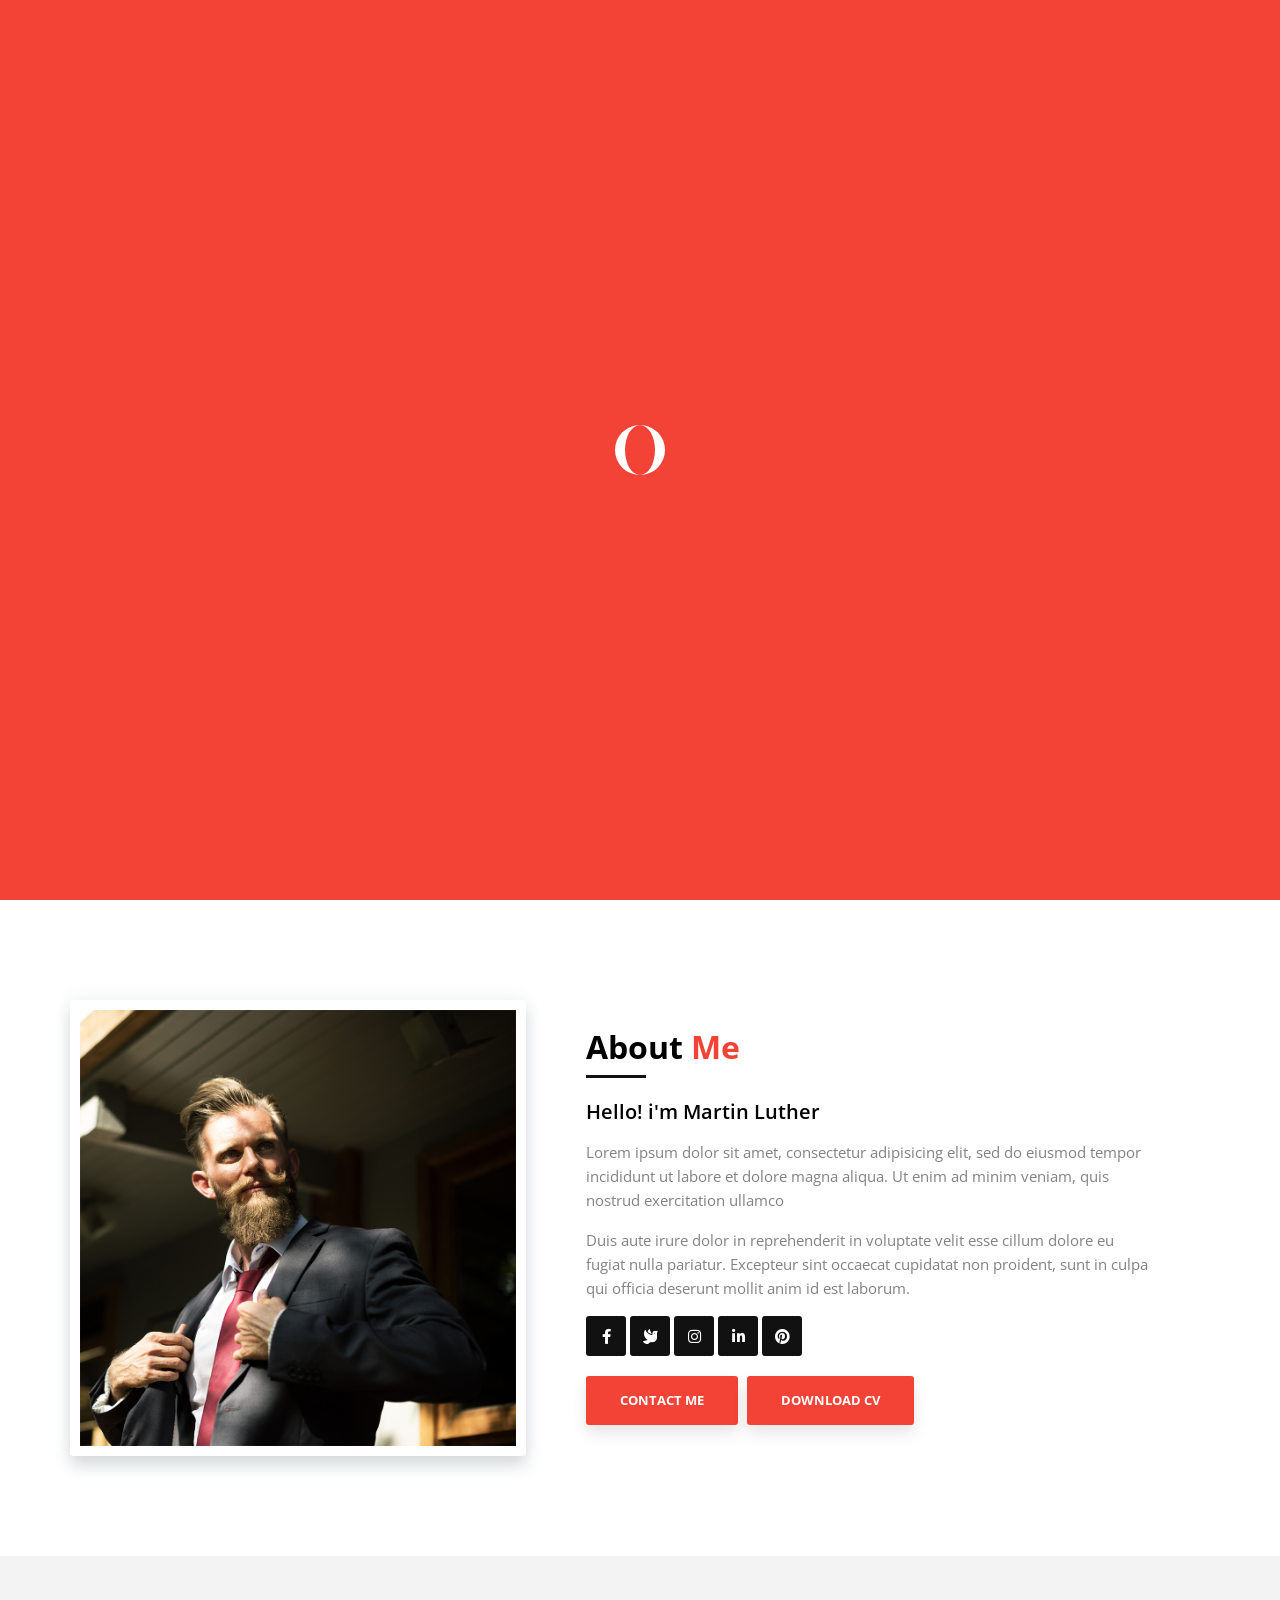
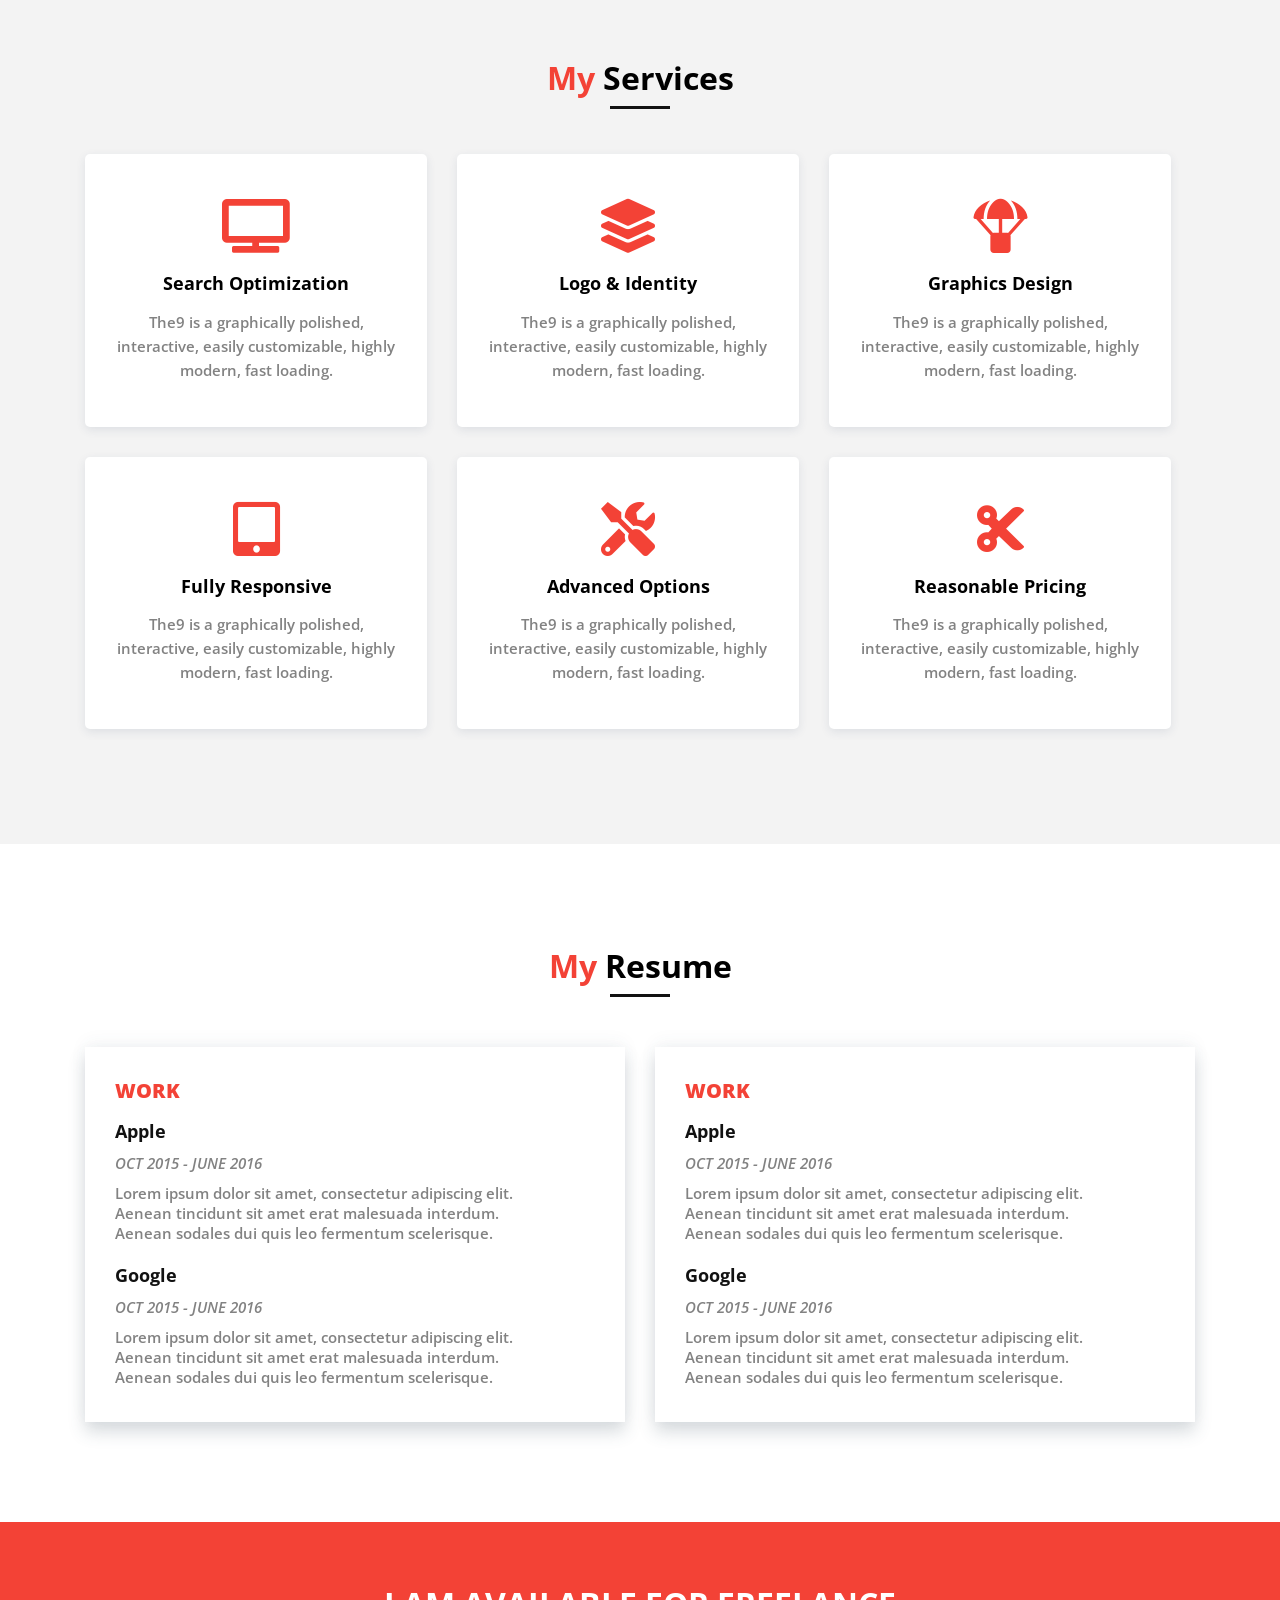
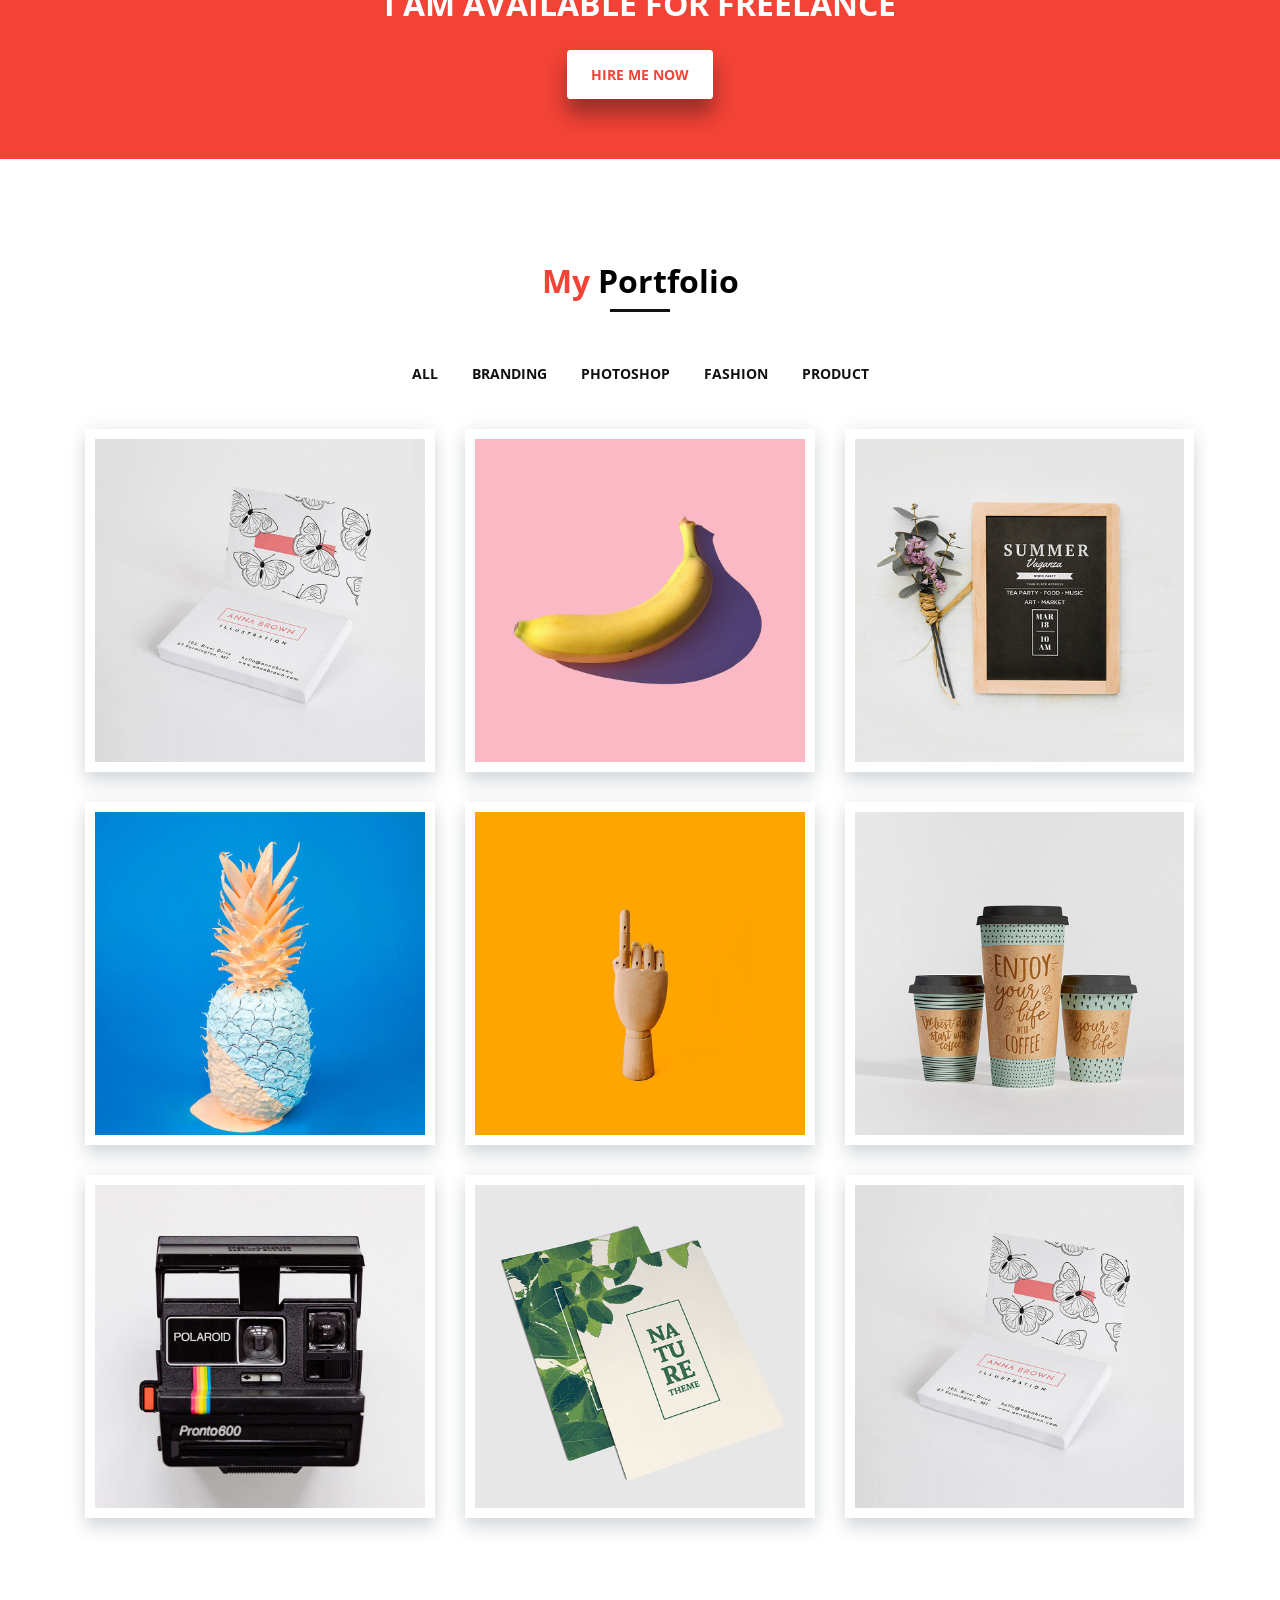
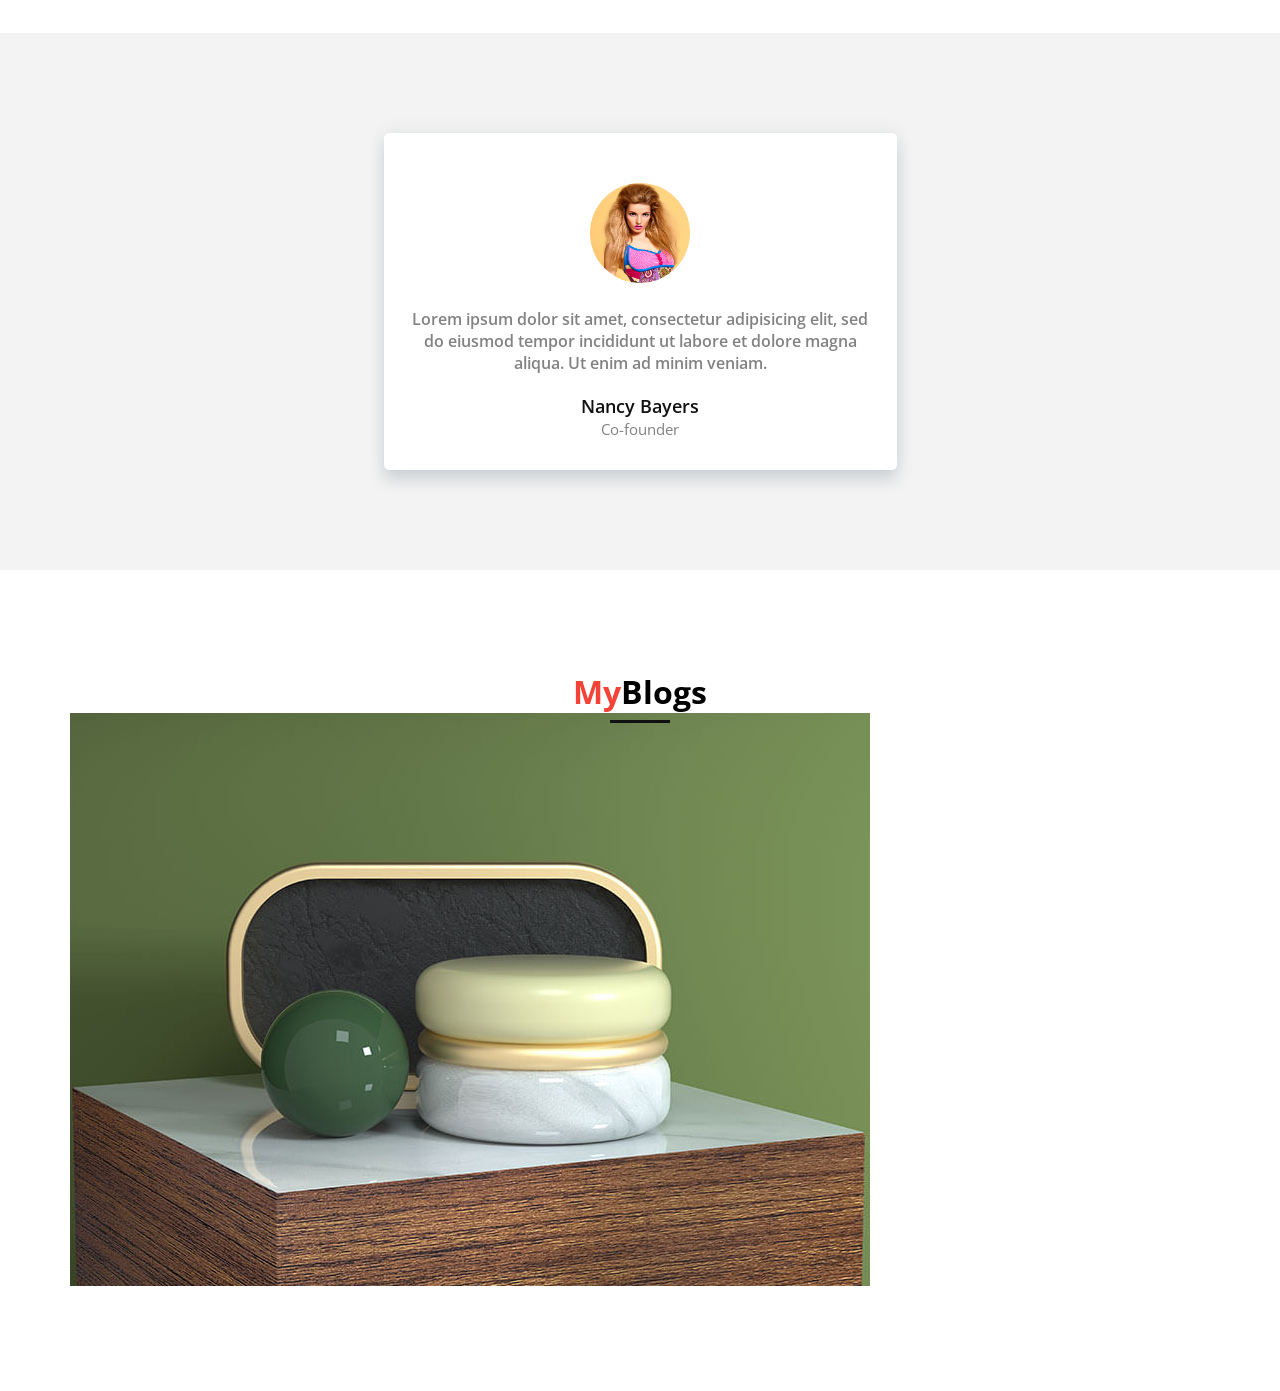
==== index.html @ 6b58e10e "martin portfolio modifie" ====
<!DOCTYPE html>
<html lang="en">
<head>
    <meta charset="UTF-8">
    <meta http-equiv="X-UA-Compatible" content="IE=edge">
    <meta name="viewport" content="width=device-width, initial-scale=1.0">
    <title>Martin portfolio</title>
    <link rel="preconnect" href="https://fonts.gstatic.com">
    <link href="https://fonts.googleapis.com/css2?family=Open+Sans:wght@300;400;600;700;800&display=swap" rel="stylesheet">
    <link rel="stylesheet" href="font/flaticon.css">
    <link rel="stylesheet" href="css/all.min.css">
    <link rel="stylesheet" href="css/style.css">
</head>
<body>

    <div id="preloader_container">
        <div id="preloader"></div>
    </div>
    
    <!-- Navigation Bar Start -->
    <nav id="navbar">
        <div class="container">
            <div class="row">
                <div class="logo">
                    <a href="index.html">Martin</a>
                    </div>
                <div class="menu">
                    <ul>
                        <li><a href="#banner">Home</a></li>
                        <li><a href="#about">About</a></li>
                        <li><a href="#service">Services</a></li>
                        <li><a href="#portfolio">Portfolio</a></li>
                        <li><a href="#blog">Blog</a></li>
                        <li><a href="#contact">Contact</a></li>
                    </ul>
                </div>
            </div>
        </div>
    </nav>
    <!-- Navigation Bar End -->
  
    <!-- Banner Part Start -->
    <section id="banner">
        <div class="continer">
            <div class="banner_content">
                <h2>Hello! i'm</h2>
                <h1>Martin Luther</h1>
                <p>
                WEB DESIGN | DIGITAL MARKETING | UX DESIGN | WEB DEVELOPMENT |
                MOBILE APPS
                </p>
                <a href="#">Let's talk New</a>
            </div>
        </div>
    </section>
    <!-- Banner Part End -->

    <!-- About Part Start -->
    <section id="about">
        <div class="container">
            <div class="row">
                <div class="about_image">
                    <img src="images/avtar-01.jpg" alt="" />
                </div>
                <div class="about_content">
                    <h3>About <span>Me</span></h3>
                    <h5>Hello! i'm Martin Luther</h5>
                    <p>
                    Lorem ipsum dolor sit amet, consectetur adipisicing elit, sed do
                    eiusmod tempor incididunt ut labore et dolore magna aliqua. Ut
                    enim ad minim veniam, quis nostrud exercitation ullamco
                    </p>
                    <p>
                    Duis aute irure dolor in reprehenderit in voluptate velit esse
                    cillum dolore eu fugiat nulla pariatur. Excepteur sint occaecat
                    cupidatat non proident, sunt in culpa qui officia deserunt mollit
                    anim id est laborum.
                    </p>
                    <div class="about_content_icon">
                        <a href="#"><i class="fab fa-facebook-f"></i></a>
                        <a href="#"><i class="fas fa-dove"></i></a>
                        <a href="#"><i class="fab fa-instagram"></i></a>
                        <a href="#"><i class="fab fa-linkedin-in"></i></a>
                        <a href="#"><i class="fab fa-pinterest"></i></a>
                    </div>
                    <div class="about_btn">
                        <a href="#">Contact Me</a>
                        <a href="#">Download Cv</a>
                    </div>
                </div>
            </div>
        </div>
    </section>
    <!-- About Part End -->
  
    <!-- Services Part Start -->
    <section id="service">
        <div class="container">
            <div class="service_title">
                <h2><span>My</span> Services</h2>
            </div>
            <div class="service_content">
                <div class="row">
                    <div class="service_item">
                        <i class="fas fa-tv"></i>
                        <h6>Search Optimization</h6>
                        <p>
                        The9 is a graphically polished, interactive, easily
                        customizable, highly modern, fast loading.
                        </p>
                    </div>
                    <div class="service_item">
                        <i class="fas fa-layer-group"></i>
                        <h6>Logo & Identity</h6>
                        <p>
                        The9 is a graphically polished, interactive, easily
                        customizable, highly modern, fast loading.
                        </p>
                    </div>
                    <div class="service_item">
                        <i class="fas fa-parachute-box"></i>
                        <h6>Graphics Design</h6>
                        <p>
                        The9 is a graphically polished, interactive, easily
                        customizable, highly modern, fast loading.
                        </p>
                    </div>
                    <div class="service_item">
                        <i class="fas fa-tablet-alt"></i>
                        <h6>Fully Responsive</h6>
                        <p>
                        The9 is a graphically polished, interactive, easily
                        customizable, highly modern, fast loading.
                        </p>
                    </div>
                    <div class="service_item">
                        <i class="fas fa-tools"></i>
                        <h6>Advanced Options</h6>
                        <p>
                        The9 is a graphically polished, interactive, easily
                        customizable, highly modern, fast loading.
                        </p>
                    </div>
                    <div class="service_item">
                        <i class="fas fa-cut"></i>
                        <h6>Reasonable Pricing</h6>
                        <p>
                        The9 is a graphically polished, interactive, easily
                        customizable, highly modern, fast loading.
                        </p>
                    </div>
                </div>
            </div>
        </div>
    </section>
    <!-- Services Part End -->
  
    <!-- Resume Part Start -->
    <section id="resume">
        <div class="container">
            <div class="resume_title">
                <h2><span>My</span> Resume</h2>
            </div>
            <div class="resume_content">
                <div class="row">
                    <div class="resume_item">
                        <h5>Work</h5>
                        <h6>Apple</h6>
                        <p><i>Oct 2015 - June 2016</i></p>
                        <p>
                        Lorem ipsum dolor sit amet, consectetur adipiscing elit. Aenean
                        tincidunt sit amet erat malesuada interdum. Aenean sodales dui
                        quis leo fermentum scelerisque.
                        </p>
                        <h6>Google</h6>
                        <p><i>Oct 2015 - June 2016</i></p>
                        <p>
                        Lorem ipsum dolor sit amet, consectetur adipiscing elit. Aenean
                        tincidunt sit amet erat malesuada interdum. Aenean sodales dui
                        quis leo fermentum scelerisque.
                        </p>
                    </div>
                    <div class="resume_item">
                        <h5>Work</h5>
                        <h6>Apple</h6>
                        <p><i>Oct 2015 - June 2016</i></p>
                        <p>
                        Lorem ipsum dolor sit amet, consectetur adipiscing elit. Aenean
                        tincidunt sit amet erat malesuada interdum. Aenean sodales dui
                        quis leo fermentum scelerisque.
                        </p>
                        <h6>Google</h6>
                        <p><i>Oct 2015 - June 2016</i></p>
                        <p>
                        Lorem ipsum dolor sit amet, consectetur adipiscing elit. Aenean
                        tincidunt sit amet erat malesuada interdum. Aenean sodales dui
                        quis leo fermentum scelerisque.
                        </p>
                    </div>
                </div>
            </div>
        </div>
    </section>
    <!-- Resume Part End -->
  
    <!-- Hiring Part Start -->
    <section id="hire">
        <div class="container">
          <h3>I am Available for freelance</h3>
          <a href="#">Hire Me Now</a>
        </div>
    </section>
    <!-- Hiring Part End -->
  
    <!-- Portfolio Part Start -->
    <section id="portfolio">
        <div class="container">
            <div class="portfolio_title">
                <h2><span>My</span> Portfolio</h2>
            </div>
            <div class="portfolio_content">
                <div class="portfolio_menu">
                    <ul>
                        <li>All</li>
                        <li>Branding</li>
                        <li>Photoshop</li>
                        <li>Fashion</li>
                        <li>Product</li>
                    </ul>
                </div>
                <div class="portfolio_item">
                    <div class="row">
                        <div class="portfolio_element">
                            <div class="portfolio_img">
                                <img src="images/portfolio-1.jpg" alt="image" />
                            </div>
                            <div class="portfolio_info">
                                <a href="#">
                                <i></i>
                                </a>
                                <h5>
                                    <a href="#">Our Photogragphy</a>
                                </h5>
                            </div>
                        </div>
                        <div class="portfolio_element">
                            <div class="portfolio_img">
                                <img src="images/portfolio-2.jpg" alt="image" />
                            </div>
                            <div class="portfolio_info">
                                <a href="#">
                                <i></i>
                                </a>
                                <h5>
                                    <a href="#">Our Photogragphy</a>
                                </h5>
                            </div>
                        </div>
                        <div class="portfolio_element">
                            <div class="portfolio_img">
                                <img src="images/portfolio-3.jpg" alt="image" />
                            </div>
                            <div class="portfolio_info">
                                <a href="#">
                                <i></i>
                                </a>
                                <h5>
                                    <a href="#">Our Photogragphy</a>
                                </h5>
                            </div>
                        </div>
                        <div class="portfolio_element">
                            <div class="portfolio_img">
                                <img src="images/portfolio-4.jpg" alt="image" />
                            </div>
                            <div class="portfolio_info">
                                <a href="#">
                                <i></i>
                                </a>
                                <h5>
                                    <a href="#">Our Photogragphy</a>
                                </h5>
                            </div>
                        </div>
                        <div class="portfolio_element">
                            <div class="portfolio_img">
                                <img src="images/portfolio-5.jpg" alt="image" />
                            </div>
                            <div class="portfolio_info">
                                <a href="#">
                                <i></i>
                                </a>
                                <h5>
                                    <a href="#">Our Photogragphy</a>
                                </h5>
                            </div>
                        </div>
                        <div class="portfolio_element">
                            <div class="portfolio_img">
                                <img src="images/portfolio-6.jpg" alt="image" />
                            </div>
                            <div class="portfolio_info">
                                <a href="#">
                                <i></i>
                                </a>
                                <h5>
                                    <a href="#">Our Photogragphy</a>
                                </h5>
                            </div>
                        </div>
                        <div class="portfolio_element">
                            <div class="portfolio_img">
                                <img src="images/portfolio-7.jpg" alt="image" />
                            </div>
                            <div class="portfolio_info">
                                <a href="#">
                                <i></i>
                                </a>
                                <h5>
                                    <a href="#">Our Photogragphy</a>
                                </h5>
                            </div>
                        </div>
                        <div class="portfolio_element">
                            <div class="portfolio_img">
                                <img src="images/portfolio-8.jpg" alt="image" />
                            </div>
                            <div class="portfolio_info">
                                <a href="#">
                                <i></i>
                                </a>
                                <h5>
                                    <a href="#">Our Photogragphy</a>
                                </h5>
                            </div>
                        </div>
                        <div class="portfolio_element">
                            <div class="portfolio_img">
                                <img src="images/portfolio-1.jpg" alt="image" />
                            </div>
                            <div class="portfolio_info">
                                <a href="#">
                                <i></i>
                                </a>
                                <h5>
                                    <a href="#">Our Photogragphy</a>
                                </h5>
                            </div>
                        </div>
                    </div>
                </div>
            </div>
        </div>
    </section>
    <!-- Portfolio Part End -->
  
    <!--Co-founder Part Start -->
    <section id="co-founder">
        <div class="container">
            <div class="co-founder_content">
                <img src="images/team-1.jpg" alt="image">
                <p>Lorem ipsum dolor sit amet, consectetur adipisicing elit, sed do eiusmod tempor incididunt ut labore et dolore magna aliqua. Ut enim ad minim veniam.</p>
                <h5>Nancy Bayers</h5>
                <label>Co-founder</label>
            </div>
        </div>
    </section>
  
    <button id="backToTop"><i class="flaticon-arrow-up"></i></button>
    <!--Co-founder Part End -->

    <!--Blogs section Start-->
    <section id="blogs">
        <div class="container">
            <div class="blogs_ttl">
                <h2><span>My</span>Blogs</h2>
            </div>
            <div class="blogs_item">
                <div class="row">
                    <div class="blogs_elements">
                        <div class="blogs_img">
                            <a href="#"><img src="images/blog-1.jpg" alt=""></a>
                        </div>
                        <div class="blogs_info">
                            
                        </div>
                    </div>
                </div>
            </div>
        </div>
    </section>
    <!--Blogs section end-->
    <noscript>You need to enable JavaScript to run this site.</noscript>
    <script src="js/jquery-1.12.4.min.js"></script>
      <script src="js/app.js"></script>
</body>
</html>
---- css/style.css ----
*{
    margin: 0;
    padding: 0;
    outline: 0;
    box-sizing: border-box;
}
body{
    font-family: 'Open Sans', sans-serif;
}
.container{
    width: 1140px;
    margin: 0 auto;
}
.row{
    display: flex;
    flex-wrap: wrap;
}
a{
    text-decoration: none;
}
ul{
    list-style: none;
}

h2 {
    font-weight: 700;
    font-size: 32px;
    margin: 0;
    position: relative;
    display: inline-block;
    vertical-align: top;
}
  
h2::after {
    width: 60px;
    height: 3px;
    background: #111111;
    content: "";
    position: absolute;
    margin: auto;
    bottom: -10px;
    right: 0;
    left: 0;
}
  
h2 span {
    color: #f34236;
}
#preloader_container {
  position: fixed;
  top: 0;
  left: 0;
  width:100%;
  height:100vh;
  background:#f34236;
  z-index: 99999999999999999999;
  display:flex;
  align-items: center;
  justify-content: center;
}
#preloader{
  width:50px;
  height:50px;
  border:10px solid #fff;
  border-top: transparent;
  border-bottom: transparent;
  border-radius: 50%;
  -webkit-border-radius: 50%;
  -moz-border-radius: 50%;
  -ms-border-radius: 50%;
  -o-border-radius: 50%;
  animation:preloader .9s linear infinite;
  -webkit-animation:preloader .9s linear infinite;
}

@keyframes preloader{
from{
    transform: rotate(0deg);
    -webkit-transform: rotate(0deg);
    -moz-transform: rotate(0deg);
    -ms-transform: rotate(0deg);
    -o-transform: rotate(0deg);
}
to{
    transform: rotate(360deg);
    -webkit-transform: rotate(360deg);
    -moz-transform: rotate(360deg);
    -ms-transform: rotate(360deg);
    -o-transform: rotate(360deg);
}
}

/* Navigation bar Start */
#navbar {
    position: fixed;
    top: 0;
    left: 0;
    width: 100%;
    z-index: 9999999;
    border-bottom: 1px solid rgba(98, 98, 98, 0.6);
    transition: linear 0.7s;
    -webkit-transition: linear 0.7s;
    -moz-transition: linear 0.7s;
    -ms-transition: linear 0.7s;
    -o-transition: linear 0.7s;
}
.stickyNav{
    background:white;
    box-shadow: rgb(58 78 95 / 20%) 0 10px 16px, rgb(58 78 95 / 5%) 0 -5px 16px;
    animation: stickyNav .7s;
    -webkit-animation: stickyNav .7s;
}
  
@keyframes stickyNav {
    from{
      top: -30px;
    }
    to{
      top: 0;
    }
}
#navbar .logo {
    width: 20%;
    align-self: center;
}
  
#navbar .logo a {
    display: block;
    font-size: 22px;
    font-weight: 700;
    text-transform: uppercase;
    color: #fff;
}
#navbar.stickyNav .logo a{
    color:#f34236;
}
  
#navbar .menu {
    width: 80%;
}
  
#navbar .menu ul {
    text-align: right;
}
  
#navbar .menu ul li {
    display: inline-block;
}

#navbar .menu ul li a {
    display: inline-block;
    padding: 25px 15px;
    font-size: 15px;
    font-weight: 700;
    color: #fff;
}
#navbar.stickyNav .menu ul li a{
    color:black;
}
/* Navigation bar End */
  
/* Banner Part Part */
#banner {
    background: url(../images/home.jpg);
    background-position: center;
    background-size: cover;
    height: 100vh;
    position: relative;
}
  
#banner .banner_content {
    position: absolute;
    top: 50%;
    left: 50%;
    transform: translate(-50%, -50%);
    text-align: center;
}
  
#banner .banner_content h2 {
    color: #fff;
    font-size: 55px;
    font-weight: 300;
}
  
#banner .banner_content h1 {
    color: #fff;
    font-size: 90px;
    letter-spacing: 2px;
}
  
#banner .banner_content p {
    color: #fff;
    font-size: 15px;
    font-weight: 300;
    letter-spacing: 1px;
    width: 710px;
    padding: 20px 0 50px;
}
  
#banner .banner_content a {
    color: #fff;
    background: #f34236;
    border-color: #f34236;
    border-radius: 3px;
    box-shadow: 0px 8px 15px rgb(0, 0, 0, 0.1);
    font-size: 13px;
    font-weight: 700;
    padding: 16px 34px;
    line-height: 25px;
    text-transform: uppercase;
    transition: all linear .3s;
    -webkit-transition: all linear .3s;
    -moz-transition: all linear .3s;
    -ms-transition: all linear .3s;
    -o-transition: all linear .3s;
}
#banner .banner_content a:hover{
    background: #111111;
    border-color: #111111;
    box-shadow: 0px 15px 20px rgb(243 66 54 / 40%);
}
/* Banner Part End */

/* About Part Start */
#about {
    padding: 100px 0;
}
  
#about .about_image {
    width: 40%;
}
  
#about .about_image img {
    display: block;
    width: 100%;
    border: 10px solid #fff;
    border-radius: 0.25rem;
    box-shadow: 0 10px 16px rgb(58, 78, 95, 0.2),0 -5px 16px rgb(58, 78, 95, 0.05);
}
  
#about .about_content {
    width: 60%;
    padding: 25px 0 0 60px;
}
  
#about .about_content h3 {
    font-weight: 700;
    font-size: 32px;
    margin: 0;
    position: relative;
    display: inline-block;
}
  
#about .about_content h3::after {
    width: 60px;
    height: 3px;
    background: #111111;
    content: "";
    position: absolute;
    left: 0;
    margin: auto;
    bottom: -10px;
}
  
#about .about_content h3 span {
    color: #f34236;
}
  
#about .about_content h5 {
    font-size: 20px;
    font-weight: 600;
    padding: 30px 0 15px;
}
  
#about .about_content p {
    font-size: 15px;
    color: #828282;
    font-weight: 400;
    line-height: 1.6;
    padding: 0 60px 16px 0;
}
  
#about .about_content .about_content_icon i {
    background: #111;
    color: #fff;
    border-radius: 3px;
    width: 40px;
    height: 40px;
    padding-top: 13px;
    font-size: 15px;
    text-align: center;
}
  
#about .about_content .about_btn a {
    display: inline-block;
    color: #fff;
    background: #f34236;
    border-color: #f34236;
    border-radius: 3px;
    box-shadow: 0px 8px 15px rgb(0, 0, 0, 0.1);
    font-size: 13px;
    font-weight: 700;
    padding: 12px 34px;
    line-height: 25px;
    text-transform: uppercase;
    margin: 20px 5px 0 0;
    transition: all linear 0.5s;
}
  
#about .about_content .about_btn a:hover {
    background: #111;
    box-shadow: 0px 12px 15px rgba(243, 66, 54, 0.5);
}
  /* About Part End */

/* Service Part Start */
#service {
    background: #f3f3f3;
    padding: 100px 0;
}
#service .service_title {
    text-align: center;
}
#service .service_content {
    padding: 40px 0 0px;
}
#service .service_content .service_item {
    width: 30%;
    background: #fff;
    border-radius: 5px;
    border: 5px solid transparent;
    padding: 40px 0 40px;
    text-align: center;
    box-shadow: 0px 3px 10px 0px rgb(38, 59, 94, 0.1);
    margin: 15px 15px 15px;
    transition: all linear 0.3s;
}
#service .service_content .service_item:hover {
    border: 5px solid #f34236;
    box-shadow: 0px 10px 10px 0px rgb(38, 59, 94, 0.1);
    margin: 5px 15px 25px;
}
#service .service_content .service_item i {
    font-size: 54px;
    color: #f34236;
}
#service .service_content .service_item h6 {
    font-size: 18px;
    font-weight: 700;
    line-height: 1.2;
    padding: 20px 0 15px;
} 
#service .service_content .service_item p {
    font-size: 15px;
    color: #828282;
    font-weight: 600;
    line-height: 1.6;
    padding: 0 25px 0;
}
/* Service Part End */

/* Resume Part Start */
#resume {
    padding: 100px 0;
}
  
#resume .resume_title {
    text-align: center;
}
  
#resume .resume_content {
    padding-top: 60px;
}
  
#resume .resume_content .resume_item {
    width: calc(50% - 30px);
    box-shadow: 0 10px 16px rgba(58, 78, 95, 0.2),0 -5px 16px rgba(58, 78, 95, 0.05);
    padding: 30px 0 30px 30px;
    margin: 0 15px 0;
}
  
#resume .resume_content .resume_item h5 {
    font-size: 20px;
    font-weight: 800;
    color: #f34236;
    text-transform: uppercase;
}
  
#resume .resume_content .resume_item h6 {
    font-size: 18px;
    font-weight: 700;
    color: #111;
    padding: 15px 0 5px;
}
  
#resume .resume_content .resume_item p i {
    text-transform: uppercase;
}

#resume .resume_content .resume_item p {
    font-size: 15px;
    color: #828282;
    font-weight: 600;
    padding: 5px 107px 5px 0;
}
  /* Resume Part End */

/* Hire Part Start */
#hire {
    text-align: center;
    padding: 60px 0 60px;
    background: #f34236;
}
  
#hire h3 {
    font-size: 32px;
    font-weight: 700;
    color: #fff;
    text-transform: uppercase;
}
  
#hire a {
    display: inline-block;
    background: #fff;
    border: 1px solid #fff;
    box-shadow: 0px 15px 20px rgba(17, 17, 17, 0.4);
    transition: all linear 0.5s;
    text-transform: uppercase;
    color: #f34236;
    padding: 14px 23px;
    font-size: 14px;
    font-weight: 700;
    border-radius: 3px;
    cursor: pointer;
    margin-top: 25px;
}
  
#hire a:hover {
    background: #f34236;
    color: #fff;
}
/* Hire Part End */

/* Portfolio Part Start */
#portfolio {
    padding: 100px 0;
}
  
#portfolio .portfolio_title {
    text-align: center;
}
  
#portfolio .portfolio_content .portfolio_menu ul {
    text-align: center;
    padding: 60px 0 30px;
}
  
#portfolio .portfolio_content .portfolio_menu li {
    display: inline-block;
    font-size: 14px;
    font-weight: 700;
    margin: 0 15px;
    color: #111;
    cursor: pointer;
    text-transform: uppercase;
}
  
#portfolio .portfolio_content .portfolio_menu li:hover {
    color: #f34236;
}
  
#portfolio .portfolio_content .portfolio_element {
    width: calc(32% - 15px);
    margin: 15px;
    border: 10px solid #fff;
    box-shadow: 0 10px 16px;
    box-shadow: 0 10px 16px rgba(58, 78, 95, 0.2),0 -5px 16px rgba(58, 78, 95, 0.05);
    position: relative;
}
  
#portfolio .portfolio_content .portfolio_element .portfolio_img {
    position: relative;
    width: 100%;
    z-index: 1;
}
  
#portfolio .portfolio_content .portfolio_element .portfolio_img::before {
    width: 100%;
    position: absolute;
    content: "";
    left: 0;
    top: 0;
    background: rgba(17, 17, 17, 0.4);
    z-index: -1;
}
  
#portfolio .portfolio_content .portfolio_element .portfolio_img img {
    width: 100%;
    display: block;
}
  
#portfolio .portfolio_content .portfolio_element h5 {
    background: #f34236;
    font-size: 16px;
    padding: 18px;
    margin: 0;
    font-weight: 600;
    text-align: center;
    display: block;
    width: 100%;
    position: absolute;
    margin-top: -58px;
    z-index: 1;
    visibility: hidden;
    transition: all linear 0.5s;
}
  
#portfolio .portfolio_content .portfolio_element:hover h5 {
    visibility: visible;
}
  
#portfolio .portfolio_content .portfolio_element h5 a {
    color: #fff;
}
/* Portfolio Part End */

/* Co-founder Part Start */
#co-founder {
    background: #f3f3f3;
    padding: 100px 0;
}
  
#co-founder .co-founder_content {
    text-align: center;
    width: 45%;
    margin: 0 auto;
    background: #fff;
    border-radius: 5px;
    box-shadow: 0 10px 16px rgba(58, 78, 95, 0.2),0 -5px 16px rgba(58, 78, 95, 0.05);
    padding: 50px 25px 30px;
}
  
#co-founder .co-founder_content img {
    width: 100px;
    height: 100px;
    border-radius: 50%;
}
  
#co-founder .co-founder_content p {
    font-size: 16px;
    font-weight: 600;
    color: #828282;
    padding: 20px 0;
}
  
#co-founder .co-founder_content h5 {
    font-size: 18px;
    font-weight: 600;
    color: #111111;
}
  
#co-founder .co-founder_content label{
    font-size: 15px;
    color: #828282;
    padding-top: 10px;
}
#backToTop{
    background:#f34236;
    border: none;
    padding:15px 10px;
    color: #fff;
    position: fixed;
    right: 20px;
    bottom: 20px;
    font-size: 25px;
    border-radius: 10px;
    -webkit-border-radius: 10px;
    -moz-border-radius: 10px;
    -ms-border-radius: 10px;
    -o-border-radius: 10px;
    cursor: pointer;
    display:none;
    transition:linear 1s;
    -webkit-transition:linear 1s;
    -moz-transition:linear 1s;
    -ms-transition:linear 1s;
    -o-transition:linear 1s;
}
/* Co-founder Part End */

/*Blogs section Start*/
#blogs {
    background: #fff;
    padding: 100px 0;
}
#blogs .blogs_ttl{
    text-align: center;
}
/*Blogs section end*/
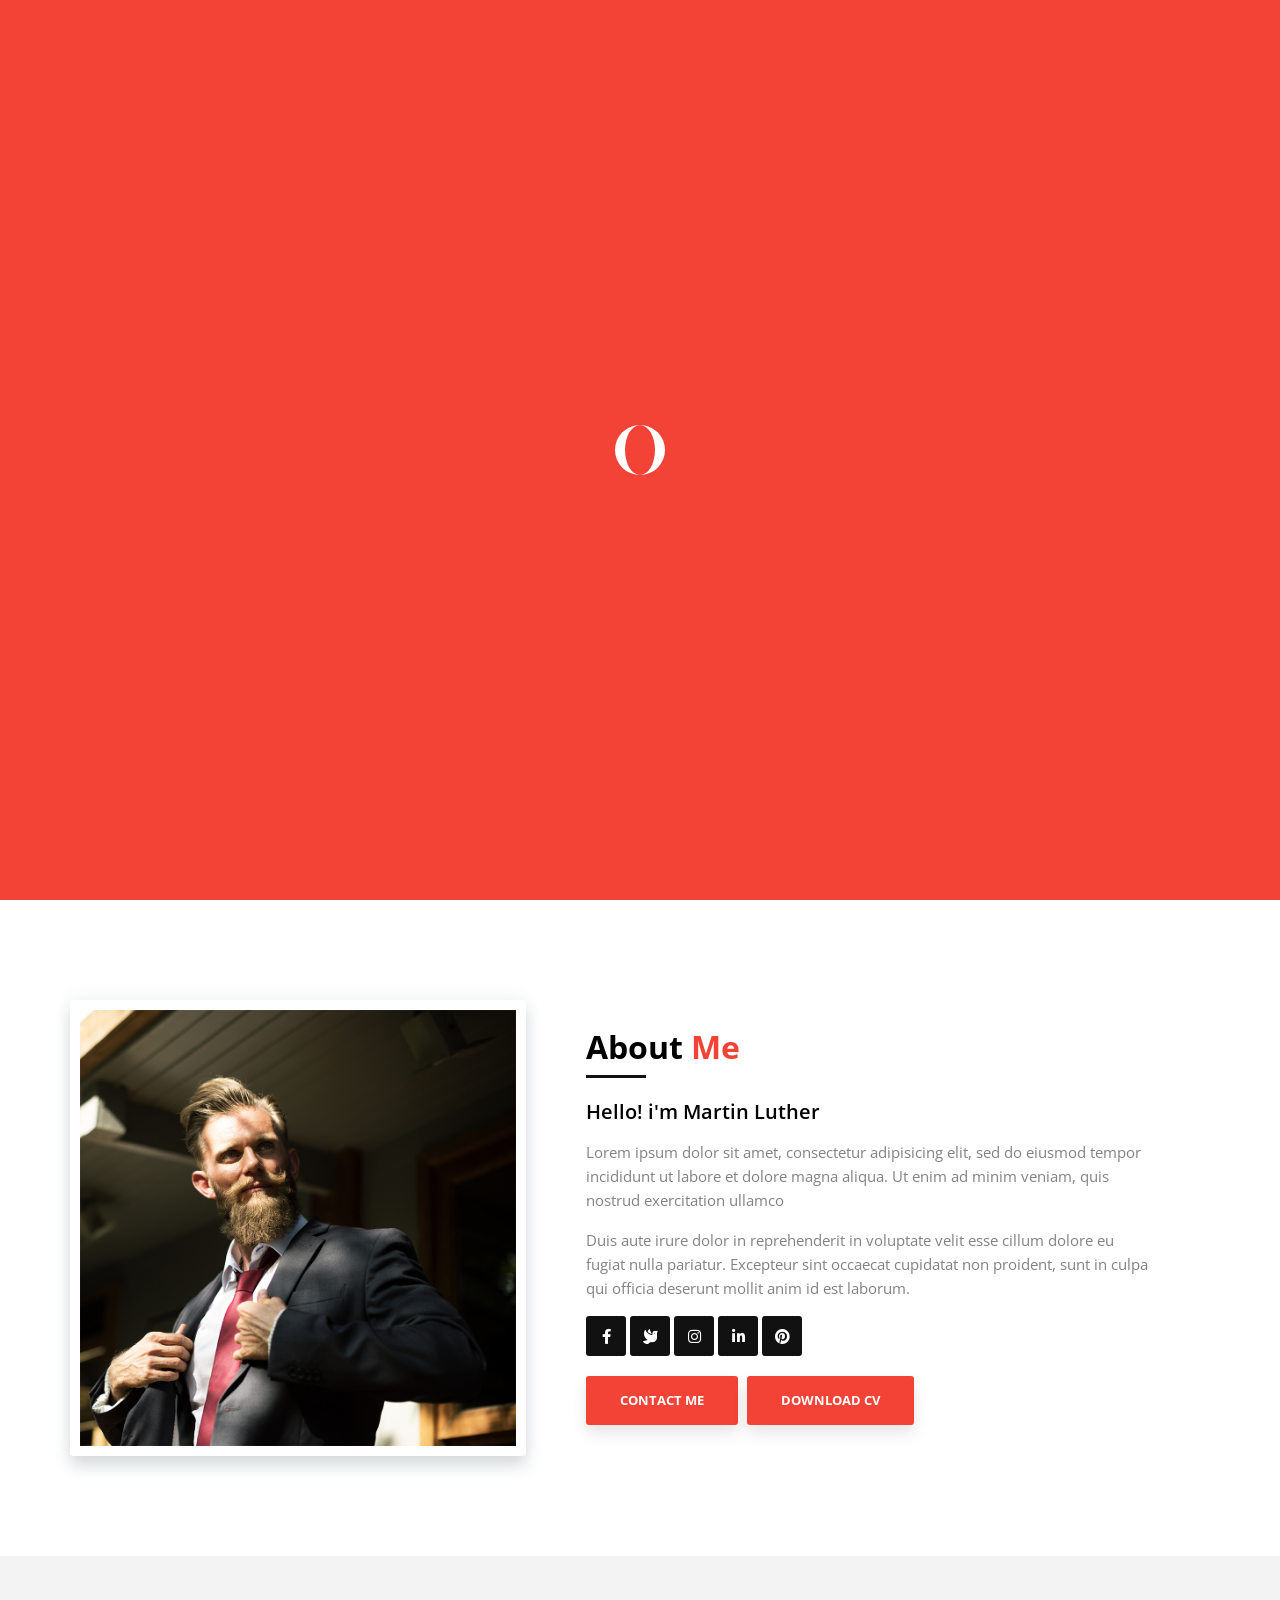
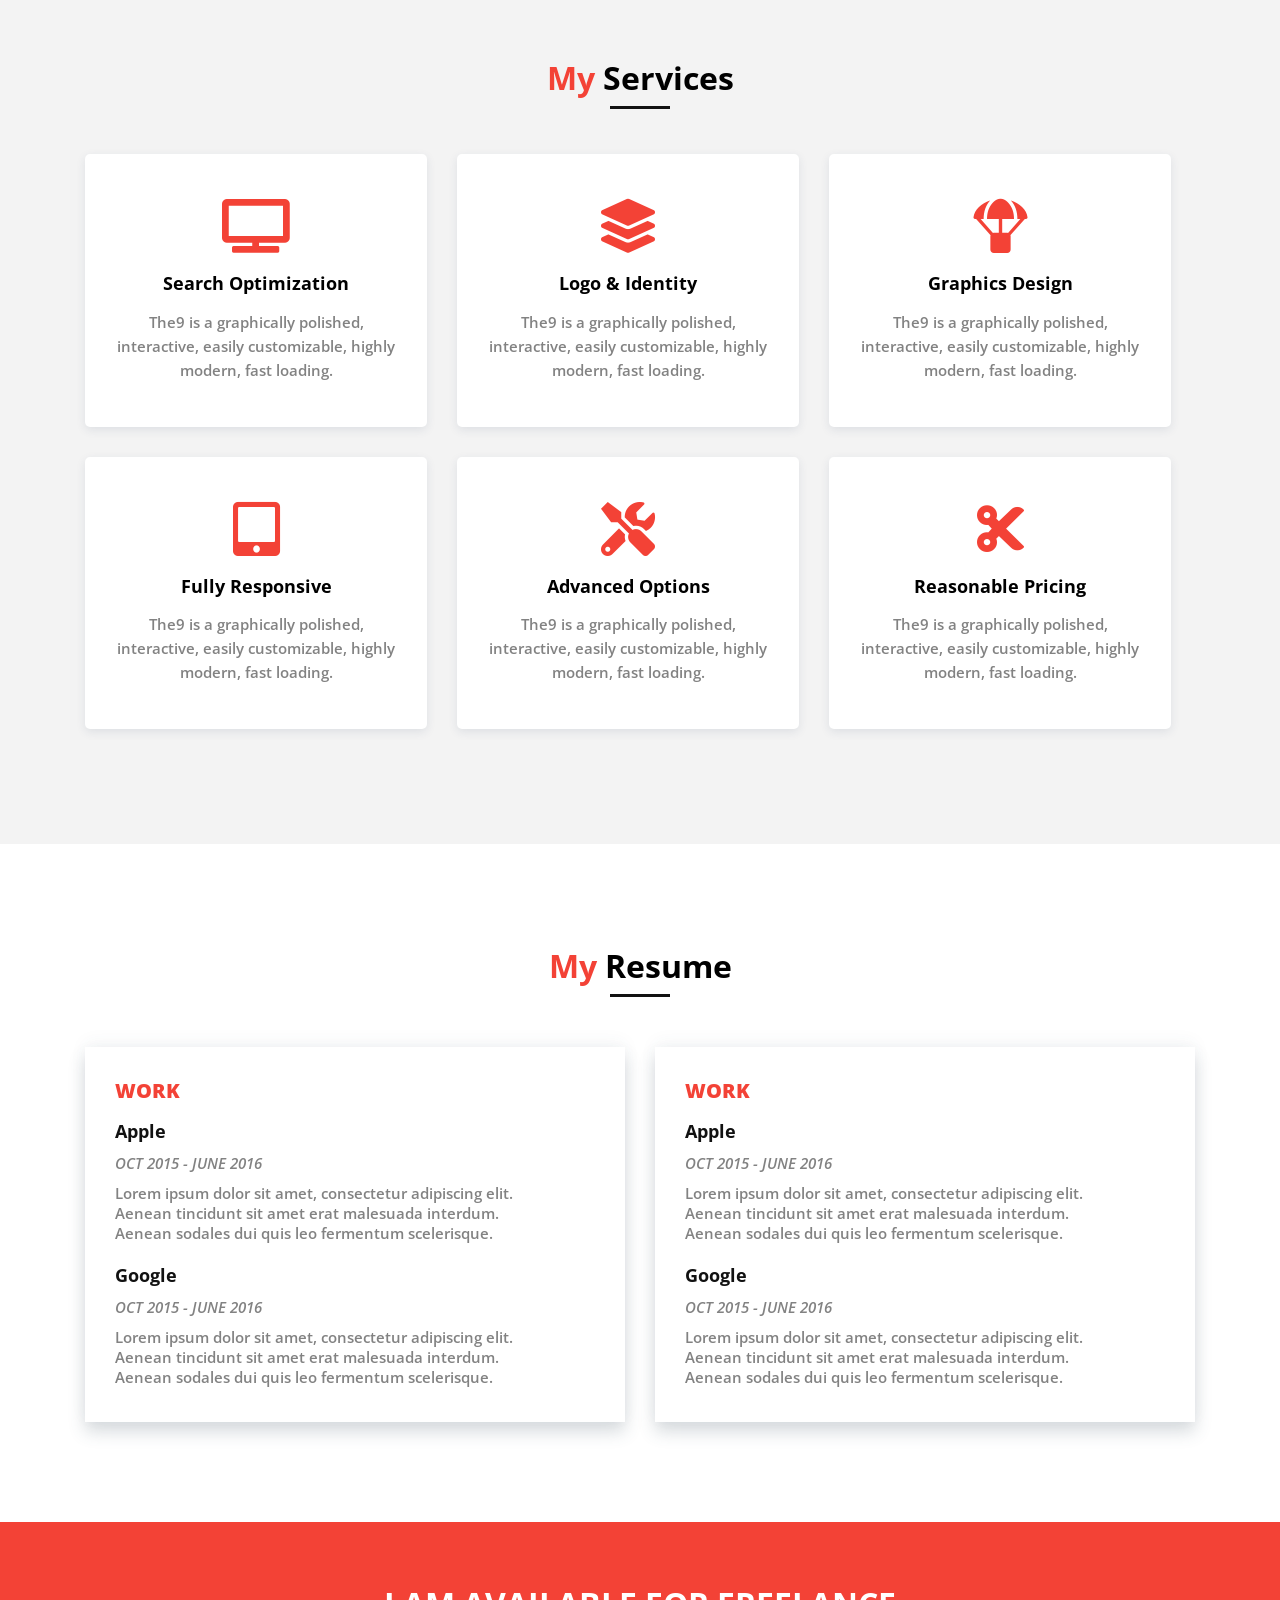
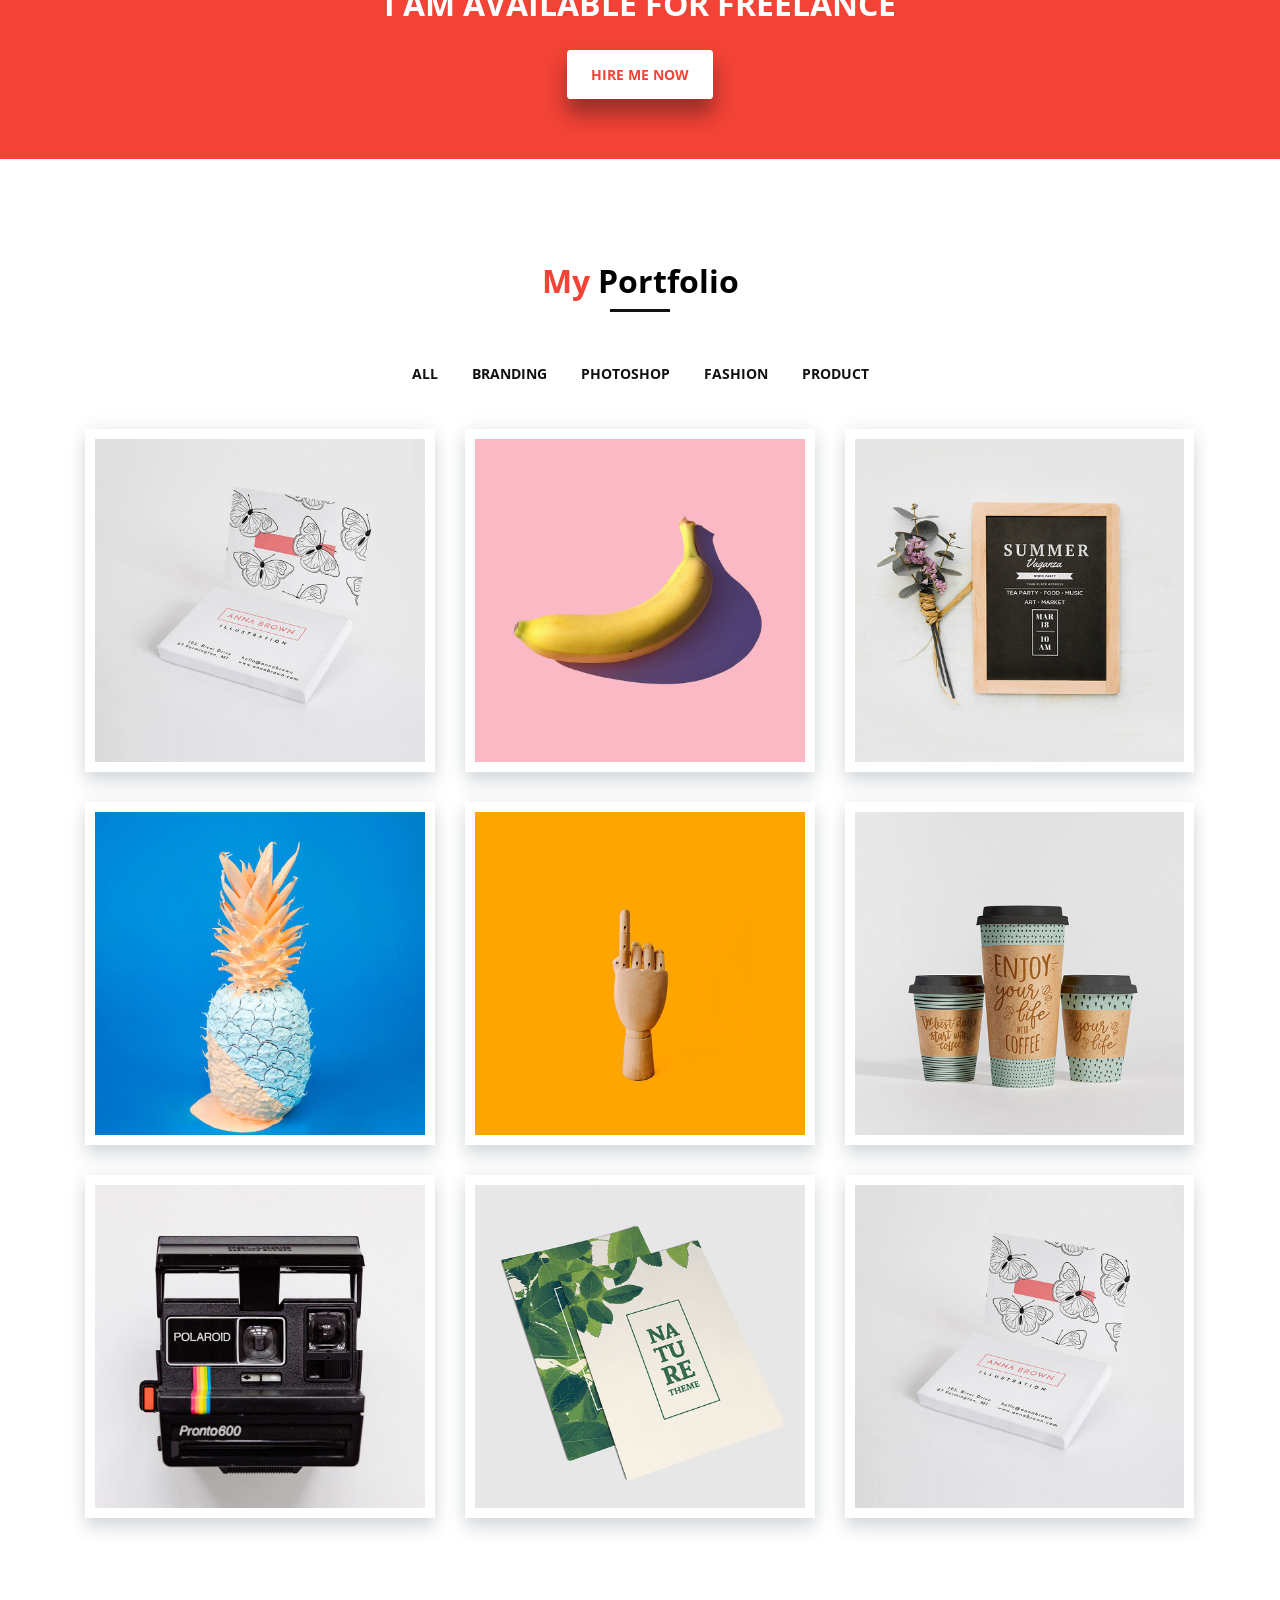
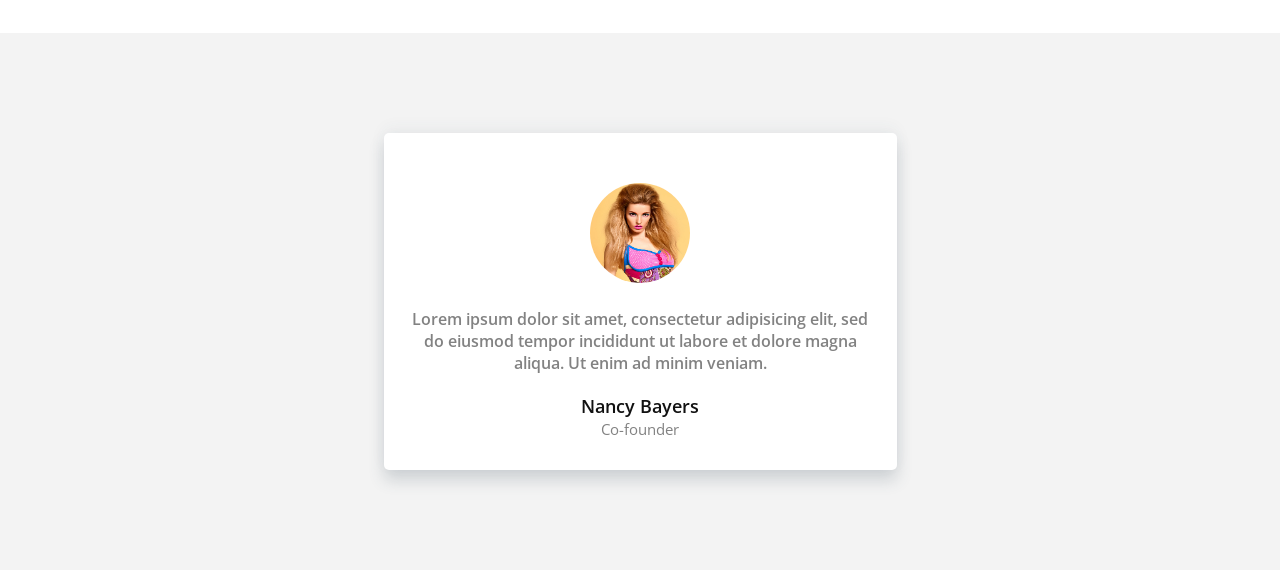
==== commit 548add45: "martin modifie" ====
--- a/index.html
+++ b/index.html
@@ -30,7 +30,7 @@
                         <li><a href="#about">About</a></li>
                         <li><a href="#service">Services</a></li>
                         <li><a href="#portfolio">Portfolio</a></li>
-                        <li><a href="#blog">Blog</a></li>
+                        <li><a href="#blogs">Blog</a></li>
                         <li><a href="#contact">Contact</a></li>
                     </ul>
                 </div>
@@ -369,7 +369,7 @@
     <button id="backToTop"><i class="flaticon-arrow-up"></i></button>
     <!--Co-founder Part End -->
 
-    <!--Blogs section Start-->
+    <!--Blogs section Start
     <section id="blogs">
         <div class="container">
             <div class="blogs_ttl">
@@ -382,14 +382,63 @@
                             <a href="#"><img src="images/blog-1.jpg" alt=""></a>
                         </div>
                         <div class="blogs_info">
-                            
-                        </div>
-                    </div>
-                </div>
-            </div>
-        </div>
-    </section>
-    <!--Blogs section end-->
+                            <div class="b-meta">
+                                <span>02 Mar 2019</span>
+                                <span>Design</span>
+                            </div>
+                            <h5>
+                                <a href="#">Make your Marketing website</a>
+                            </h5>
+                            <p>Lorem ipsum dolor sit amet, consectetur adipisicing elit.
+                            </p>
+                            <div class="read_btn">
+                                <a href="#">Read More</a>
+                            </div>
+                        </div>
+                    </div>
+                    <div class="blogs_elements">
+                        <div class="blogs_img">
+                            <a href="#"><img src="images/blog-2.jpg" alt=""></a>
+                        </div>
+                        <div class="blogs_info">
+                            <div class="b-meta">
+                                <span>02 Mar 2019</span>
+                                <span>Design</span>
+                            </div>
+                            <h5>
+                                <a href="#">Make your Marketing website</a>
+                            </h5>
+                            <p>Lorem ipsum dolor sit amet, consectetur adipisicing elit.
+                            </p>
+                            <div class="read_btn">
+                                <a href="#">Read More</a>
+                            </div>
+                        </div>
+                    </div>
+                    <div class="blogs_elements">
+                        <div class="blogs_img">
+                            <a href="#"><img src="images/blog-3.jpg" alt=""></a>
+                        </div>
+                        <div class="blogs_info">
+                            <div class="b-meta">
+                                <span>02 Mar 2019</span>
+                                <span>Design</span>
+                            </div>
+                            <h5>
+                                <a href="#">Make your Marketing website</a>
+                            </h5>
+                            <p>Lorem ipsum dolor sit amet, consectetur adipisicing elit.
+                            </p>
+                            <div class="read_btn">
+                                <a href="#">Read More</a>
+                            </div>
+                        </div>
+                    </div>
+                </div>
+            </div>
+        </div>
+    </section>
+    Blogs section end-->
     <noscript>You need to enable JavaScript to run this site.</noscript>
     <script src="js/jquery-1.12.4.min.js"></script>
       <script src="js/app.js"></script>
--- a/css/style.css
+++ b/css/style.css
@@ -107,8 +107,8 @@
 .stickyNav{
     background:white;
     box-shadow: rgb(58 78 95 / 20%) 0 10px 16px, rgb(58 78 95 / 5%) 0 -5px 16px;
-    animation: stickyNav .7s;
-    -webkit-animation: stickyNav .7s;
+    animation: stickyNav .5s;
+    -webkit-animation: stickyNav .5s;
 }
   
 @keyframes stickyNav {
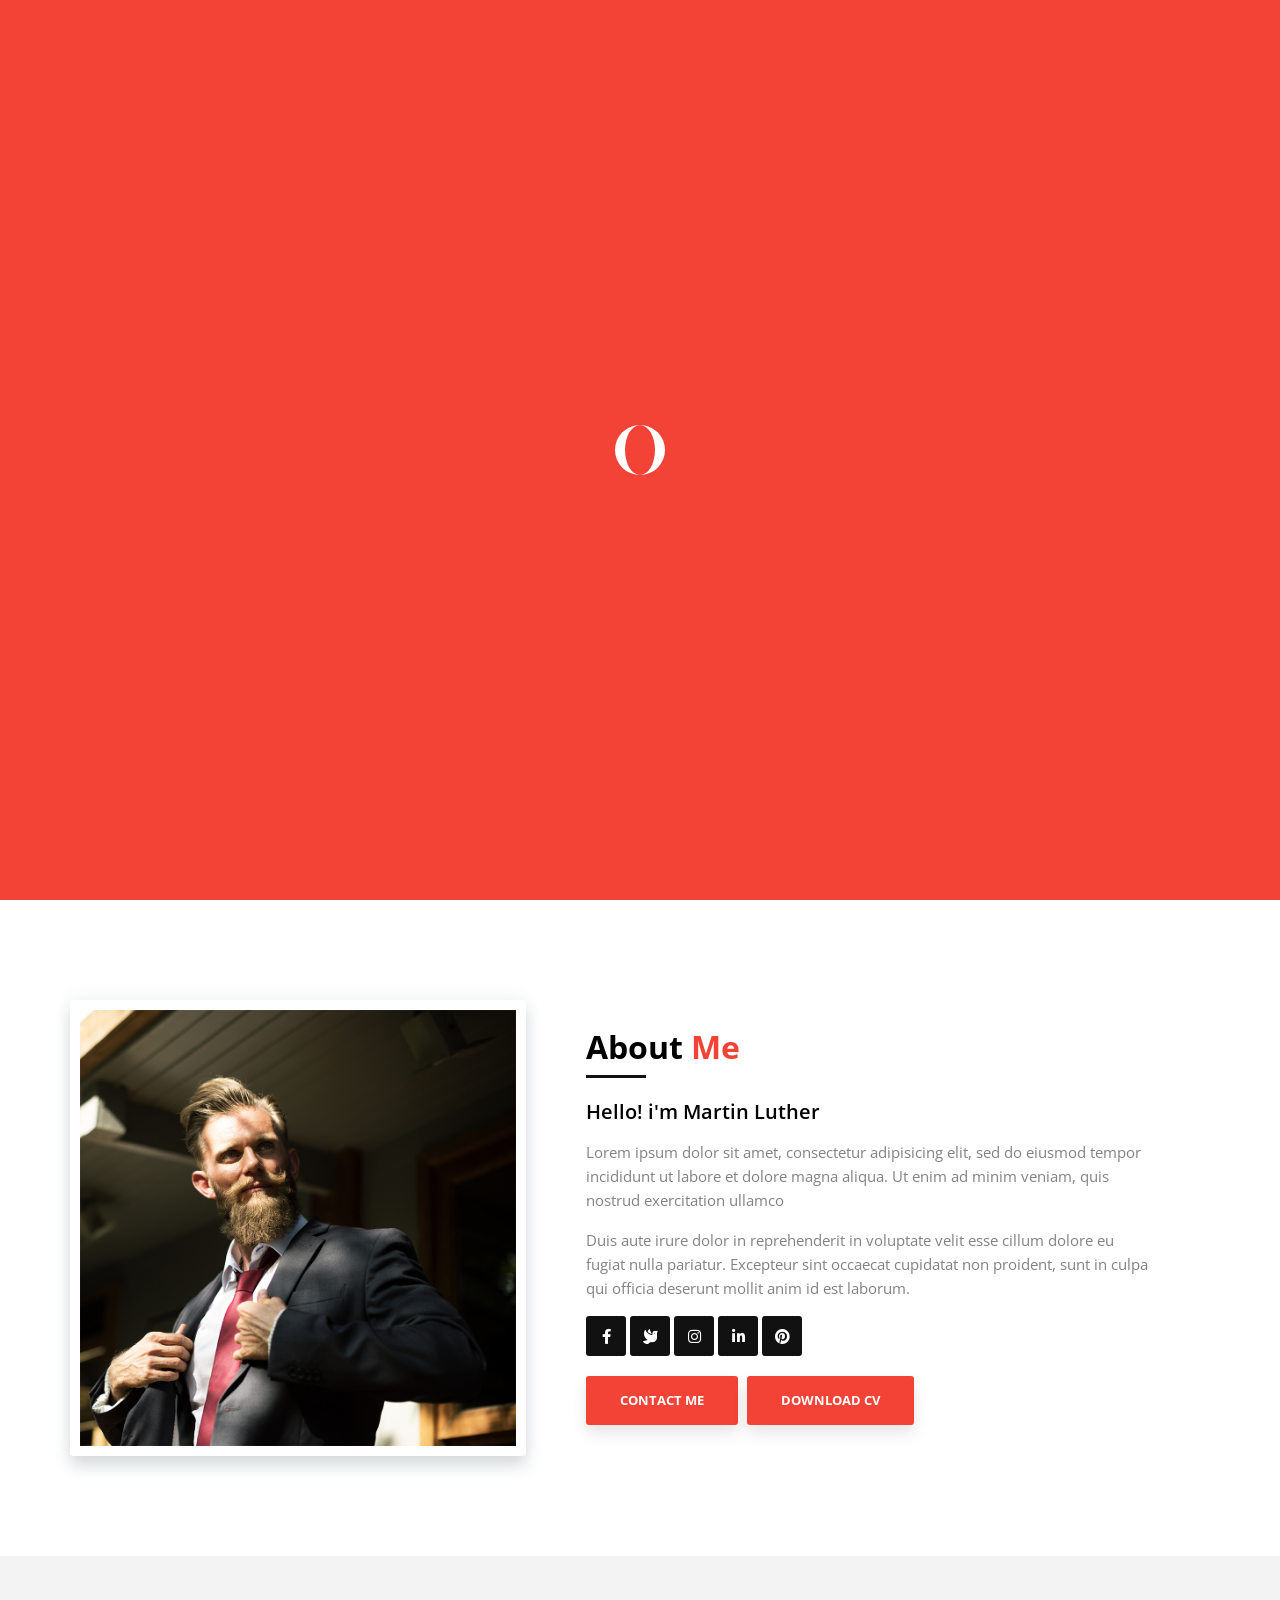
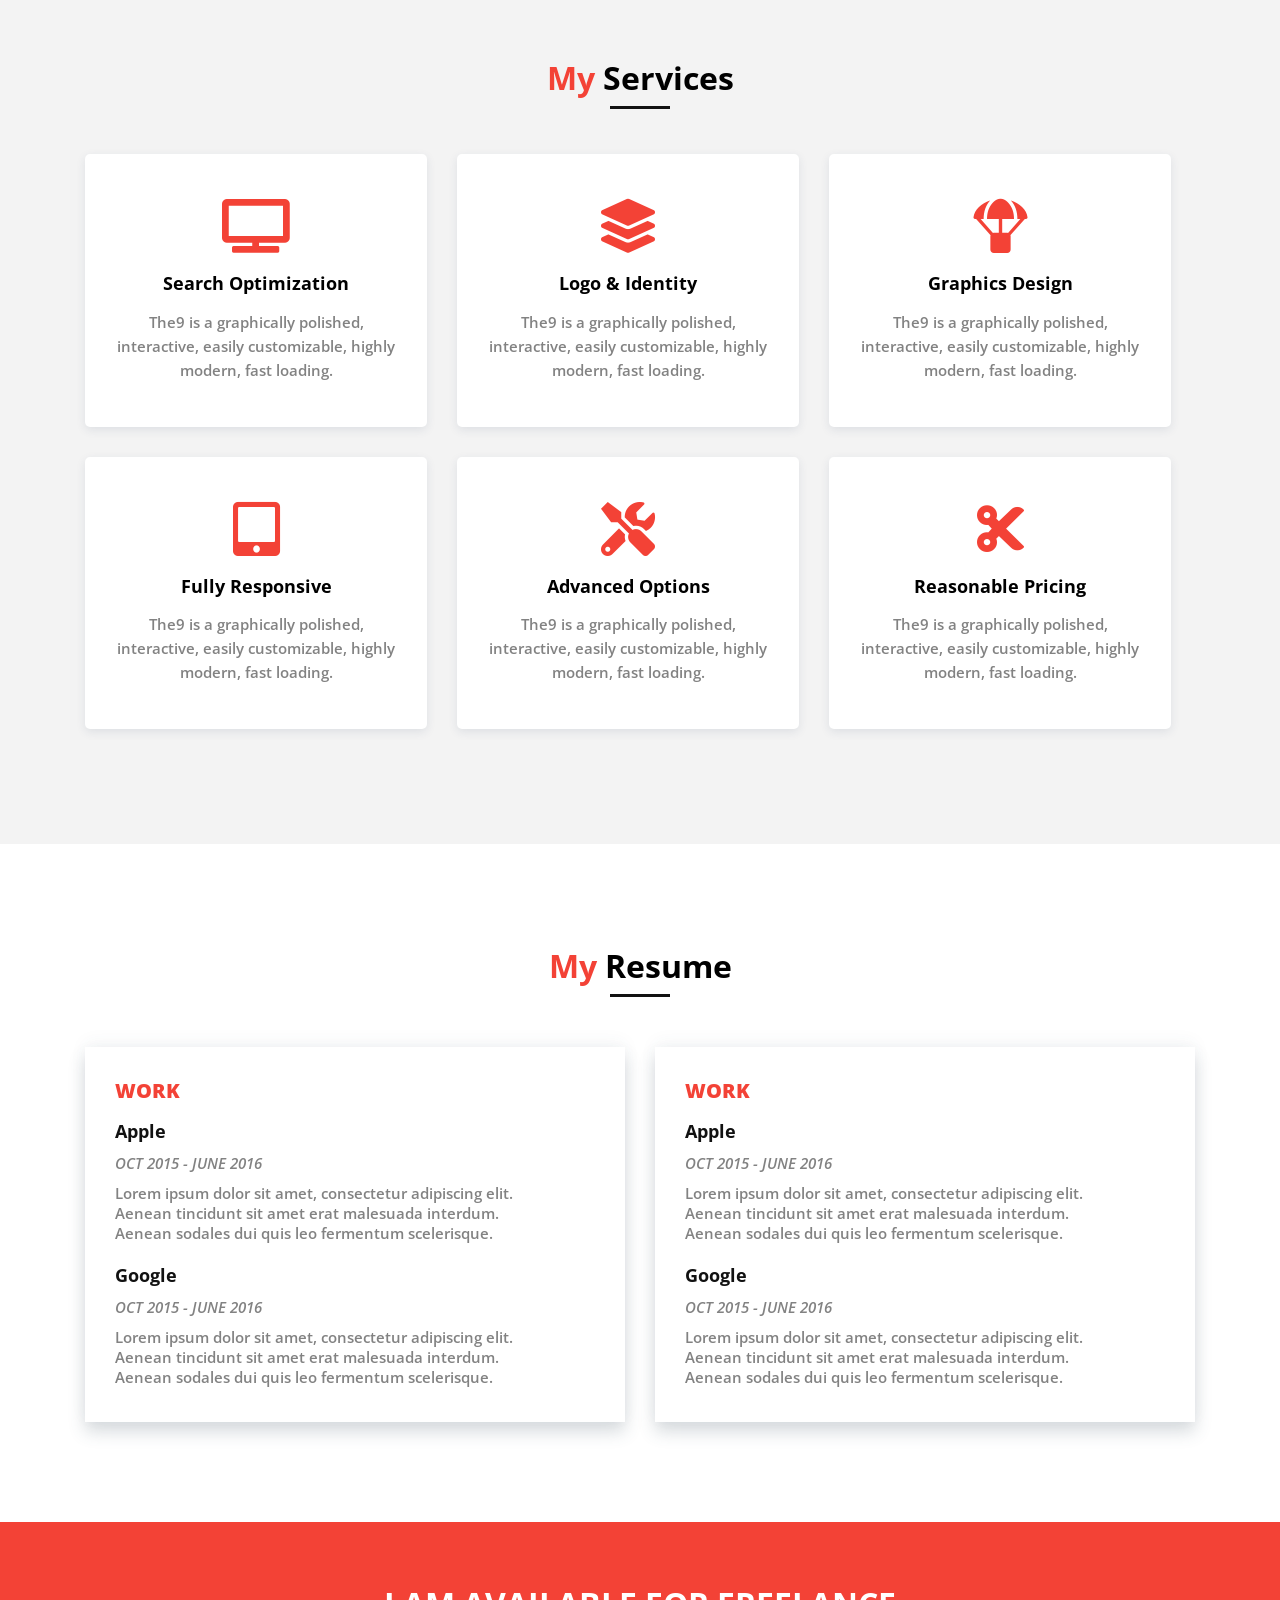
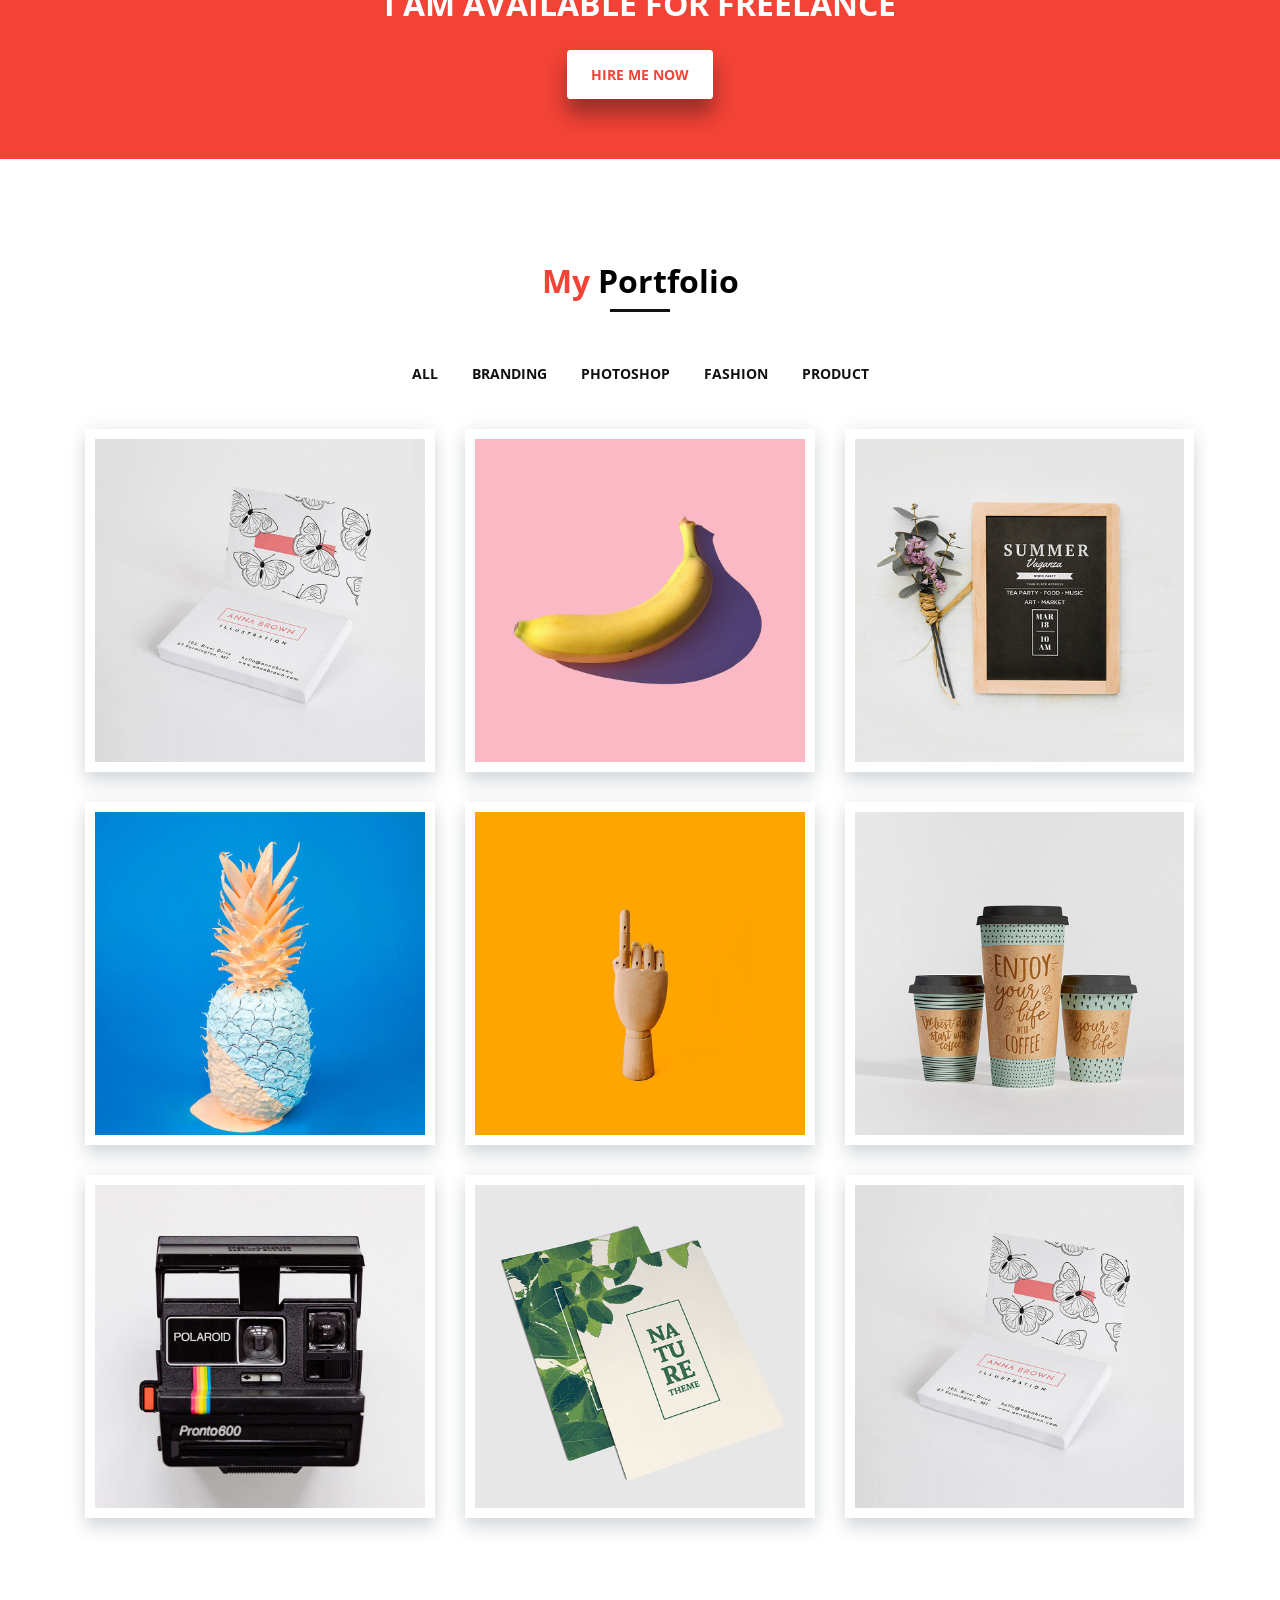
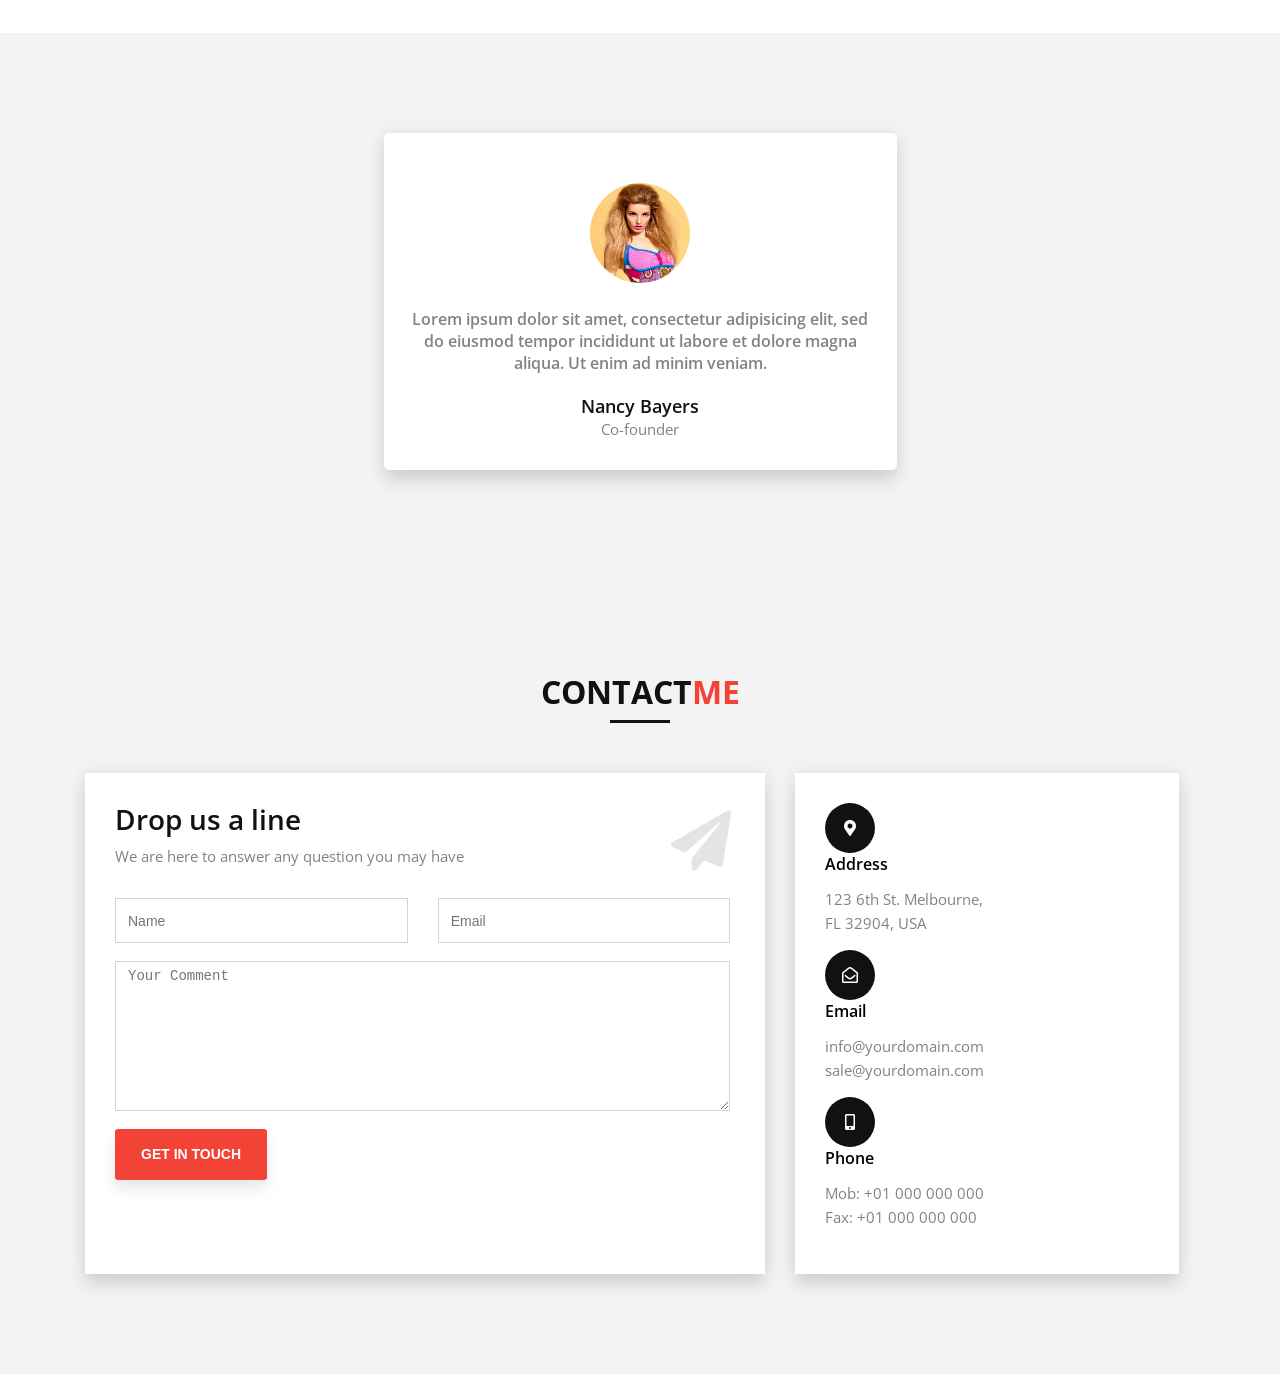
==== commit 25bc21c7: "contact section create" ====
--- a/index.html
+++ b/index.html
@@ -22,7 +22,7 @@
         <div class="container">
             <div class="row">
                 <div class="logo">
-                    <a href="index.html">Martin</a>
+                    <a href="#banner">Martin</a>
                     </div>
                 <div class="menu">
                     <ul>
@@ -439,6 +439,75 @@
         </div>
     </section>
     Blogs section end-->
+
+    <!--contact section Start-->
+    <section id="contact">
+        <div class="container">
+            <div class="contact_title">
+                <h2><span>Contact</span>Me</h2>
+            </div>
+            <div class="contact_contant">
+                <div class="row">
+                    <div class="contact_item">
+                        <h5>Drop us a line</h5>
+                        <p>We are here to answer any question you may have</p>
+                        <i class="far fa-paper-plane"></i>
+                        <div class="contact_form">
+                            <form>
+                                <div class="row">
+                                    <input type="text" placeholder="Name">
+                                    <input type="email" placeholder="Email">
+                                    <textarea placeholder="Your Comment" rows="1"></textarea>
+                                </div>
+                            </form>
+                        </div>
+                        <button class="btn" type="submit" name="send">Get in touch</button>
+                    </div>
+                    <div class="contact_info">
+                        <div class="info">
+                            <div class="icon">
+                                <i class="fas fa-map-marker-alt"></i>
+                            </div>
+                            <div class="icon_info">
+                                <h5>Address</h5>
+                                <p>
+                                    123 6th St. Melbourne,
+                                    <br>
+                                    FL 32904, USA
+                                </p>
+                            </div>
+                        </div>
+                        <div class="info">
+                            <div class="icon">
+                                <i class="far fa-envelope-open"></i>
+                            </div>
+                            <div class="icon_info">
+                                <h5>Email</h5>
+                                <p>
+                                    info@yourdomain.com
+                                    <br>
+                                    sale@yourdomain.com
+                                </p>
+                            </div>
+                        </div>
+                        <div class="info">
+                            <div class="icon">
+                                <i class="fas fa-mobile-alt"></i>
+                            </div>
+                            <div class="icon_info">
+                                <h5>Phone</h5>
+                                <p>
+                                    Mob: +01 000 000 000
+                                    <br>
+                                    Fax: +01 000 000 000
+                                </p>
+                            </div>
+                        </div>
+                    </div>
+                </div>
+            </div>
+    </section>
+    <!--contact section end-->
     <noscript>You need to enable JavaScript to run this site.</noscript>
     <script src="js/jquery-1.12.4.min.js"></script>
       <script src="js/app.js"></script>
--- a/css/style.css
+++ b/css/style.css
@@ -596,4 +596,136 @@
 #blogs .blogs_ttl{
     text-align: center;
 }
-/*Blogs section end*/+/*Blogs section end*/
+
+/*contact section Start*/
+#contact{
+    padding: 100px 0;
+    background-color: #f3f3f3;
+} 
+#contact .contact_title{
+    text-align: center;
+    text-transform: uppercase;
+    margin-bottom: 0;
+}
+#contact .contact_title h2{
+    color: #f34236;
+}
+#contact .contact_title h2 span{
+    color: #111;
+}
+#contact .contact_contant{
+    padding-top: 60px;
+}
+#contact .contact_contant .contact_item {
+    width: calc(61% - 15px);
+    box-shadow: 0 10px 16px rgba(58, 78, 95, 0.2),0 -5px 16px rgba(58, 78, 95, 0.05);
+    padding: 30px 0 30px 30px;
+    margin: 0 15px 0;
+    position: relative;
+    background-color: #fff;
+}
+#contact .contact_contant .contact_item h5{
+    font-size: 28px;
+    font-weight: 600;
+    line-height: 1.2;
+    color: #111111;
+    margin-bottom: 8px;
+}
+#contact .contact_contant p{
+    font-size: 15px;
+    font-weight: 400;
+    line-height: 1.6;
+    color: #828282;
+}
+#contact .contact_contant .contact_item i{
+    position: absolute;
+    display: inline-block;
+    font-size: 60px;
+    font-weight: 600;
+    top: 38px;
+    right: 34px;
+    opacity: 0.1;
+}
+#contact .contact_contant .contact_item .contact_form form input{
+    width: 45%;
+    height: 45px;
+    display: block;
+    font-size: 14px;
+    padding: 6px 12px;
+    margin: 30px 30px 18px 0;
+    font-weight: 400;
+    line-height: 1.5;
+    color: #495057;
+    border: 1px solid #ced4da;
+}
+#contact .contact_contant .contact_item .contact_form form textarea{
+    width: 100%;
+    height: 150px;
+    resize: vertical;
+    display: block;
+    font-size: 14px;
+    color: #495057;
+    font-weight: 400;
+    border: 1px solid #ced4da;
+    padding: 6px 12px;
+    margin-right: 35px;
+}
+#contact .contact_contant .contact_item .btn{
+    color: #fff;
+    background: #f34236;
+    border-color: #f34236;
+    border: 1px solid transparent;
+    border-radius: 3px;
+    box-shadow: 0px 8px 15px rgb(0 0 0 / 10%);
+    font-size: 14px;
+    font-weight: 600;
+    padding: 12px 25px;
+    margin-top: 18px;
+    line-height: 25px;
+    display: block;
+    text-transform: uppercase;
+    cursor: pointer;
+    transition: all linear .3s;
+    -webkit-transition: all linear .3s;
+    -moz-transition: all linear .3s;
+    -ms-transition: all linear .3s;
+    -o-transition: all linear .3s;
+}
+#contact .contact_contant .contact_item .btn:hover{
+    background: #111111;
+    border-color: #111111;
+    box-shadow: 0px 15px 20px rgb(243 66 54 / 40%);
+}
+
+
+#contact .contact_contant .contact_info {
+    width: calc(35% - 15px);
+    box-shadow: 0 10px 16px rgba(58, 78, 95, 0.2),0 -5px 16px rgba(58, 78, 95, 0.05);
+    padding: 30px 0 30px 30px;
+    margin: 0 15px 0;
+    background-color: #fff;
+}
+#contact .contact_contant .contact_info .info{
+    padding-bottom: 15px;
+}
+#contact .contact_contant .contact_info .info .icon{
+    width: 50px;
+    height: 50px;
+    line-height: 50px;
+    background: #111;
+    color: #fff;
+    text-align: center;
+    border-radius: 50%;
+    -webkit-border-radius: 50%;
+    -moz-border-radius: 50%;
+    -ms-border-radius: 50%;
+    -o-border-radius: 50%;
+}
+#contact .contact_contant .contact_info .info .icon_info h5{
+    font-size: 16px;
+    font-weight: 600;
+    margin-bottom: 12px;
+}
+/*contact section end*/
+  
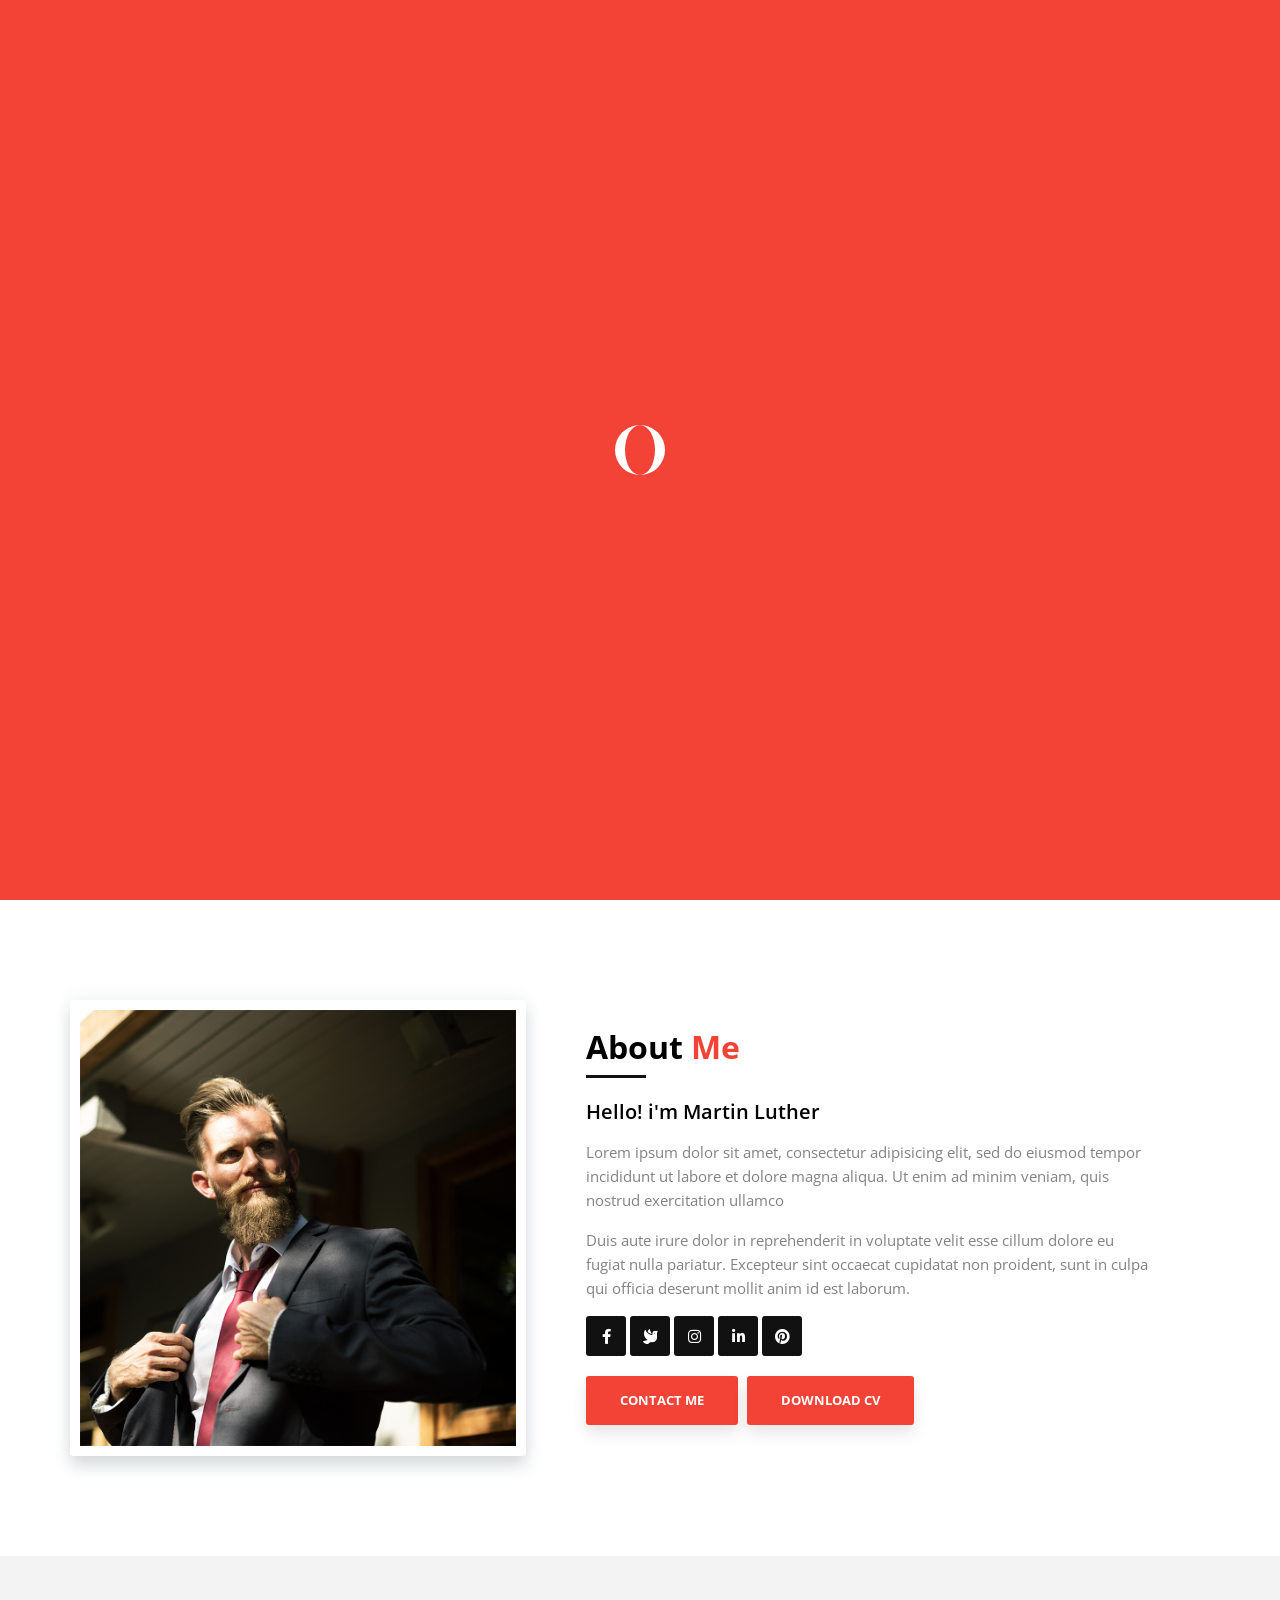
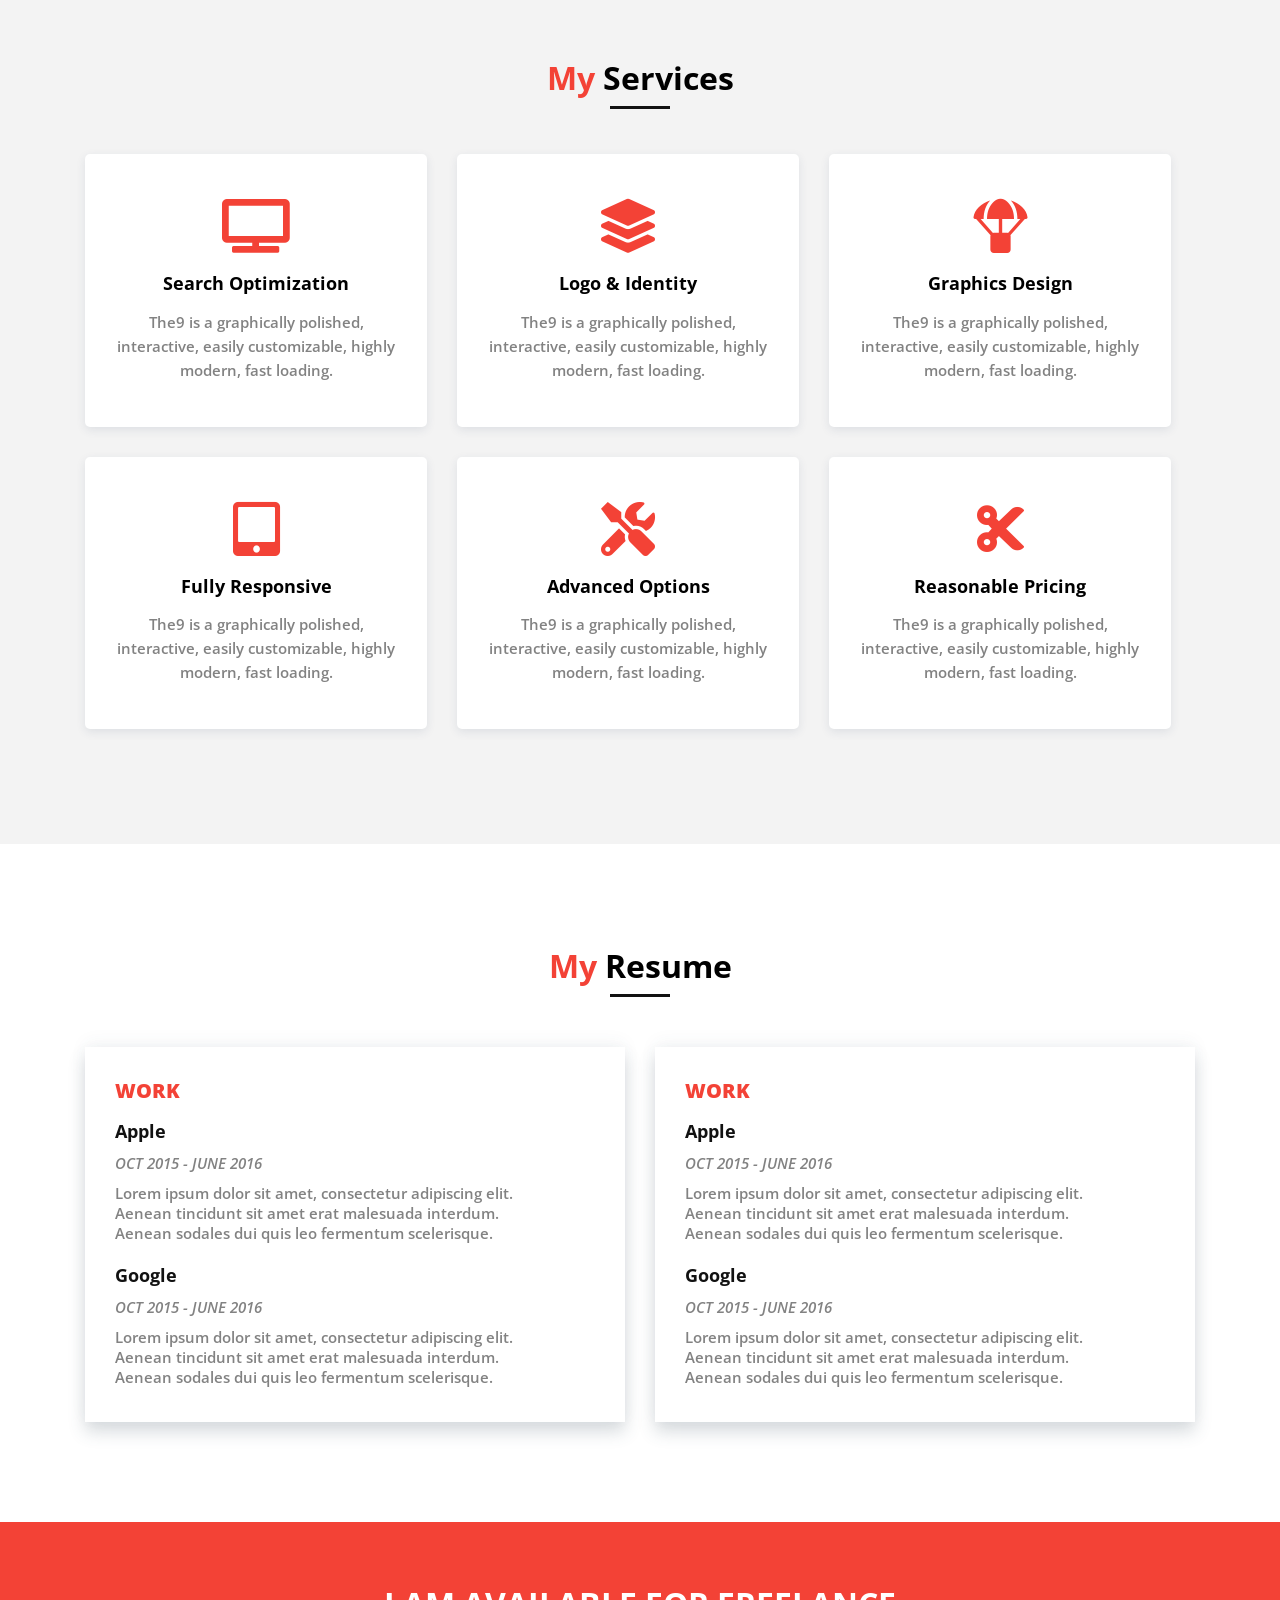
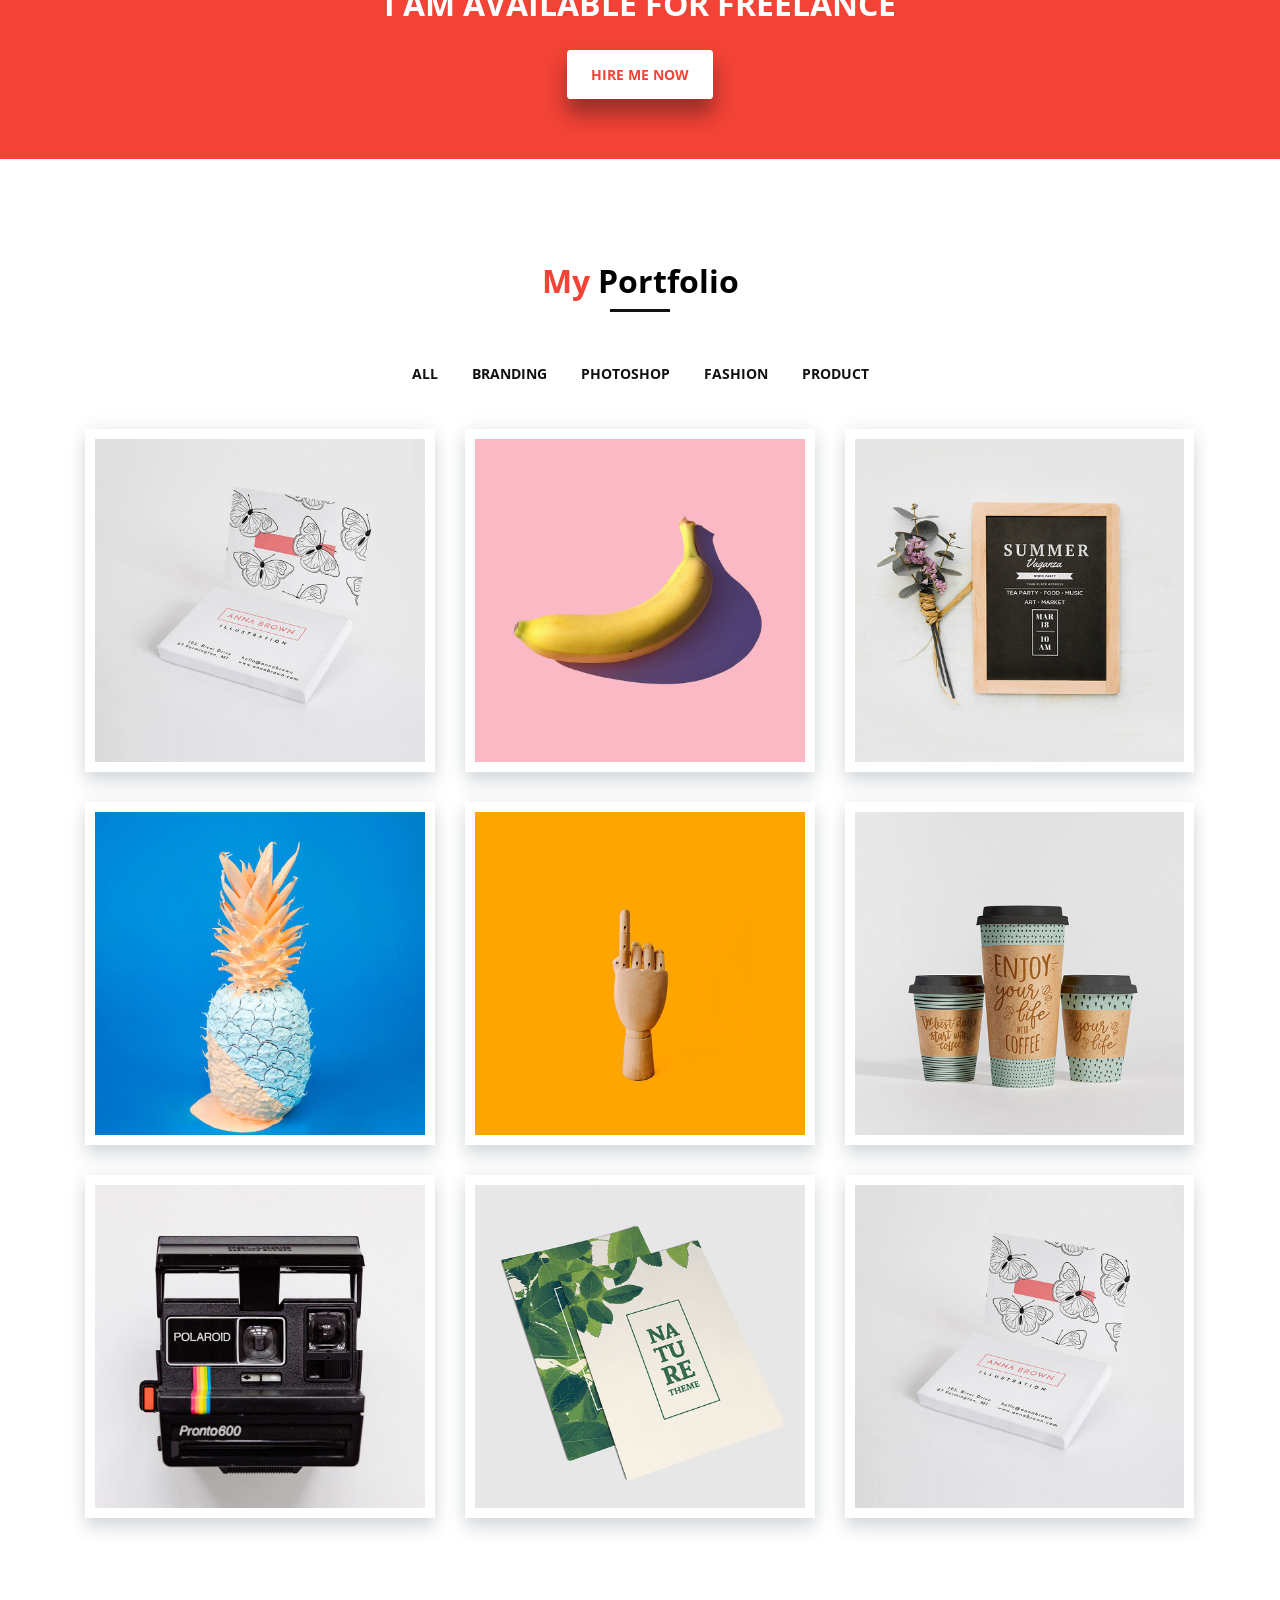
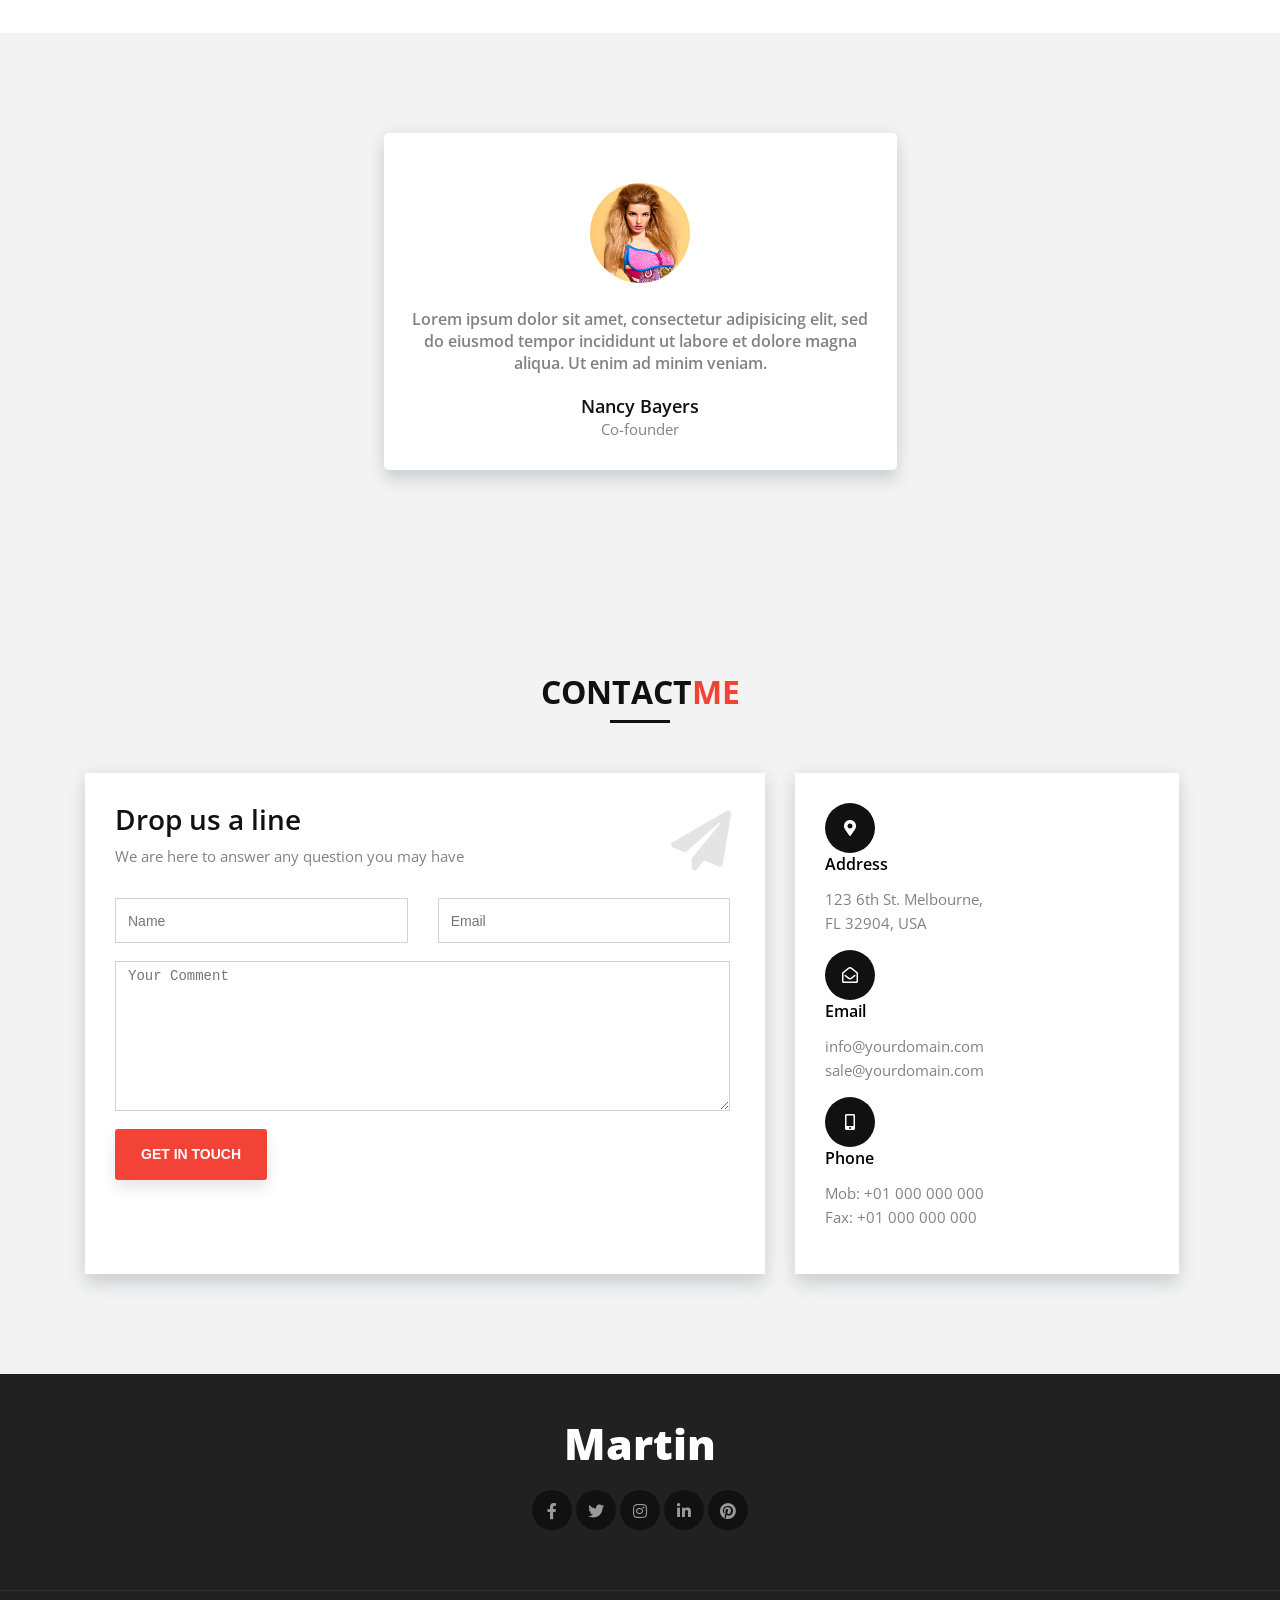
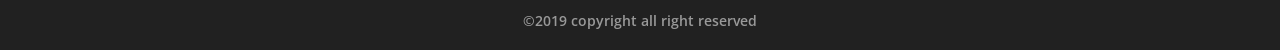
==== commit 9c910dce: "create footer" ====
--- a/index.html
+++ b/index.html
@@ -508,6 +508,32 @@
             </div>
     </section>
     <!--contact section end-->
+
+    <!--footer top Start-->
+    <footer>
+        <div class="footer_top">
+            <div class="container">
+                <div class="footer_text">
+                    <div class="footer_logo">
+                        Martin
+                    </div>
+                    <div class="footer_link">
+                        <a href="#"><i class="fab fa-facebook-f"></i></a>
+                        <a href="#"><i class="fab fa-twitter"></i></a>
+                        <a href="#"><i class="fab fa-instagram"></i></a>
+                        <a href="#"><i class="fab fa-linkedin-in"></i></a>
+                        <a href="#"><i class="fab fa-pinterest"></i></a>
+                    </div>
+                </div>
+            </div>
+        </div>
+        <div class="footer_bottum">
+            <div class="bottum_text">
+                <p>&copy;2019 copyright all right reserved</p>
+            </div>
+        </div>
+    </footer>
+    <!--footer top end-->
     <noscript>You need to enable JavaScript to run this site.</noscript>
     <script src="js/jquery-1.12.4.min.js"></script>
       <script src="js/app.js"></script>
--- a/css/style.css
+++ b/css/style.css
@@ -728,4 +728,56 @@
     margin-bottom: 12px;
 }
 /*contact section end*/
-  +
+/*footer top start*/
+footer{
+    background: #212121;
+    color: #999;
+}
+footer .footer_text{
+    text-align: center;
+    padding: 48px 0 60px 0;
+}
+footer .footer_top{
+    border-bottom: 1px solid rgba(255, 255, 255, 0.07);
+}
+footer .footer_text .footer_logo{ 
+    color: #ffffff;
+    padding-bottom: 25px;
+    font-size: 43px;
+    font-weight: 900;
+    line-height: 43px;
+}
+footer .footer_text .footer_link a i{
+    width: 40px;
+    height: 40px;
+    color: #999;
+    background-color: #111;
+    border: 1px solid transparent;
+    line-height: 40px;
+    cursor: pointer;
+    border-radius: 50%;
+    -webkit-border-radius: 50%;
+    -moz-border-radius: 50%;
+    -ms-border-radius: 50%;
+    -o-border-radius: 50%;
+    transition: all linear .4s;
+    -webkit-transition: all linear .4s;
+    -moz-transition: all linear .4s;
+    -ms-transition: all linear .4s;
+    -o-transition: all linear .4s;
+}
+footer .footer_text .footer_link a i:hover{
+    background: #212121;
+    border-color: #111;
+    color: #fff;
+}
+footer .footer_bottum {
+    text-align: center;
+    padding: 20px 0;
+}
+footer .footer_bottum p{
+    font-size: 14px;
+    font-weight: 600;
+}
+/*footer top End*/
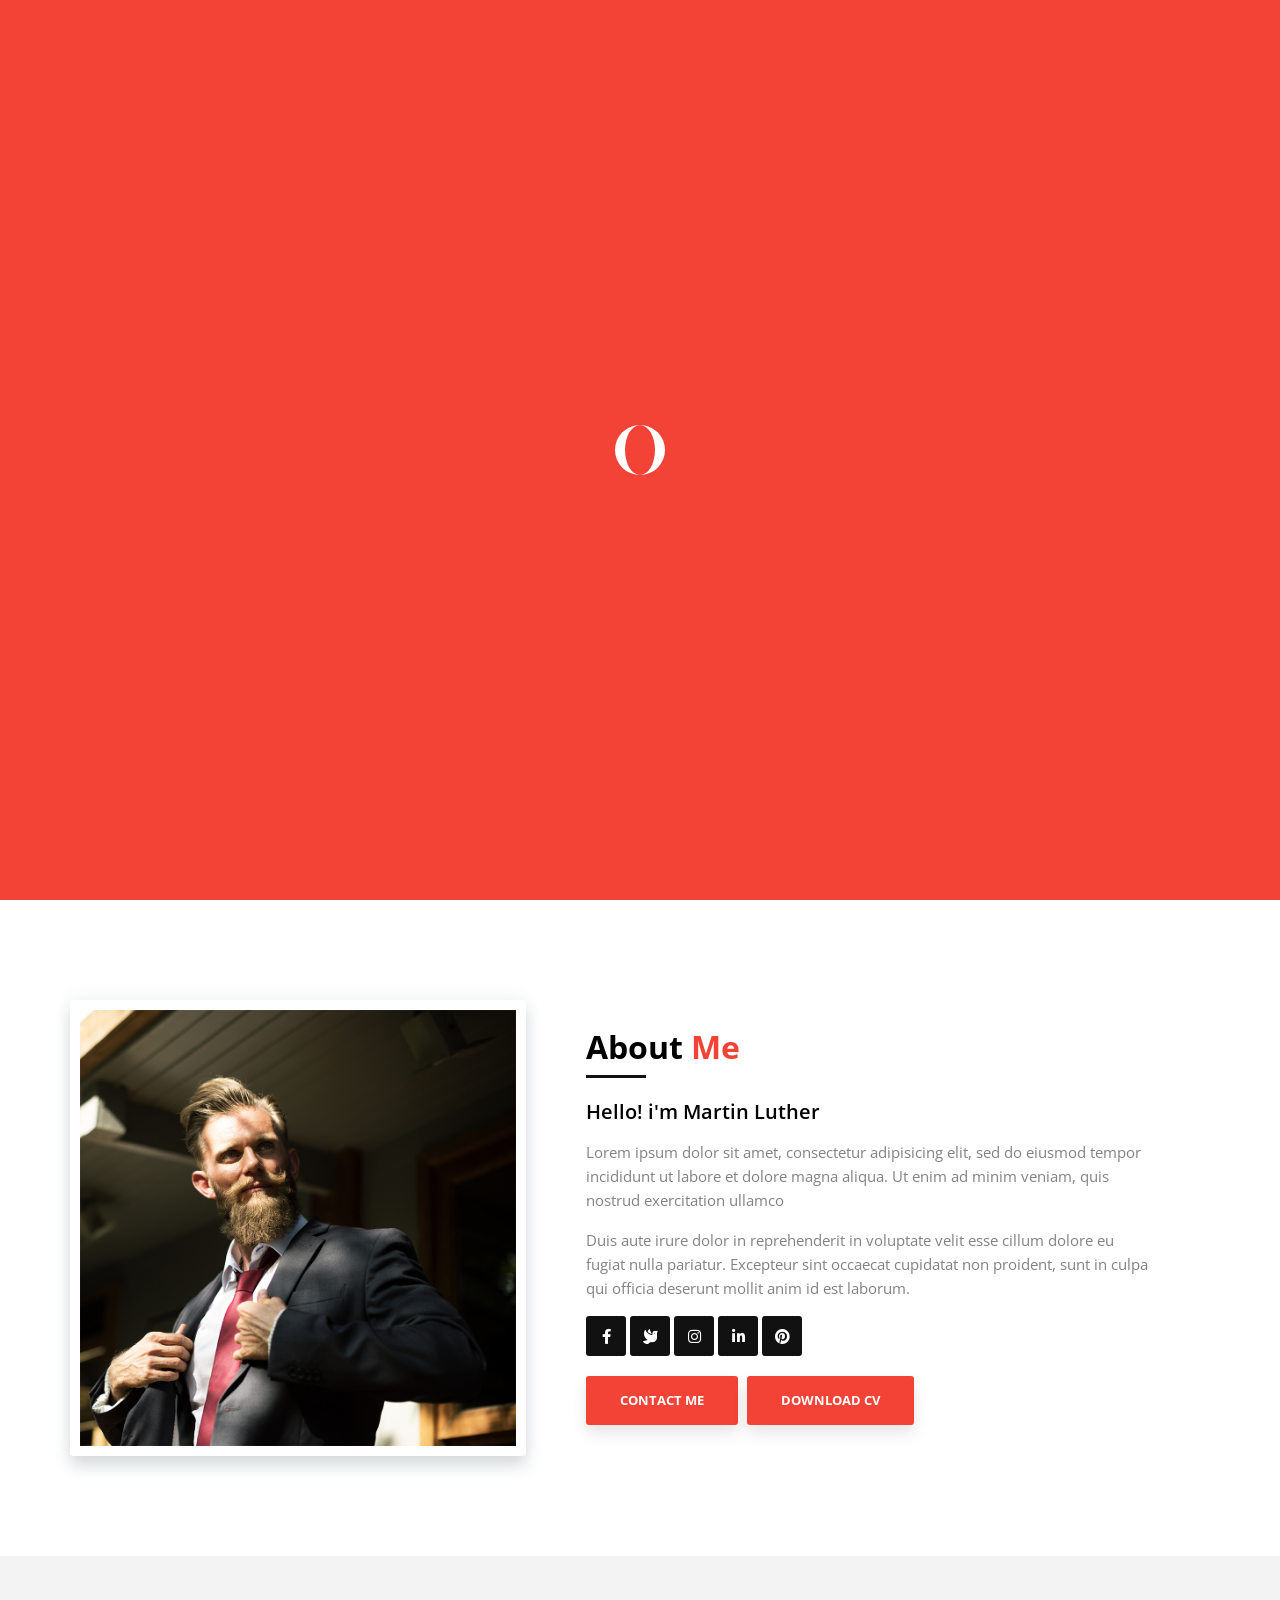
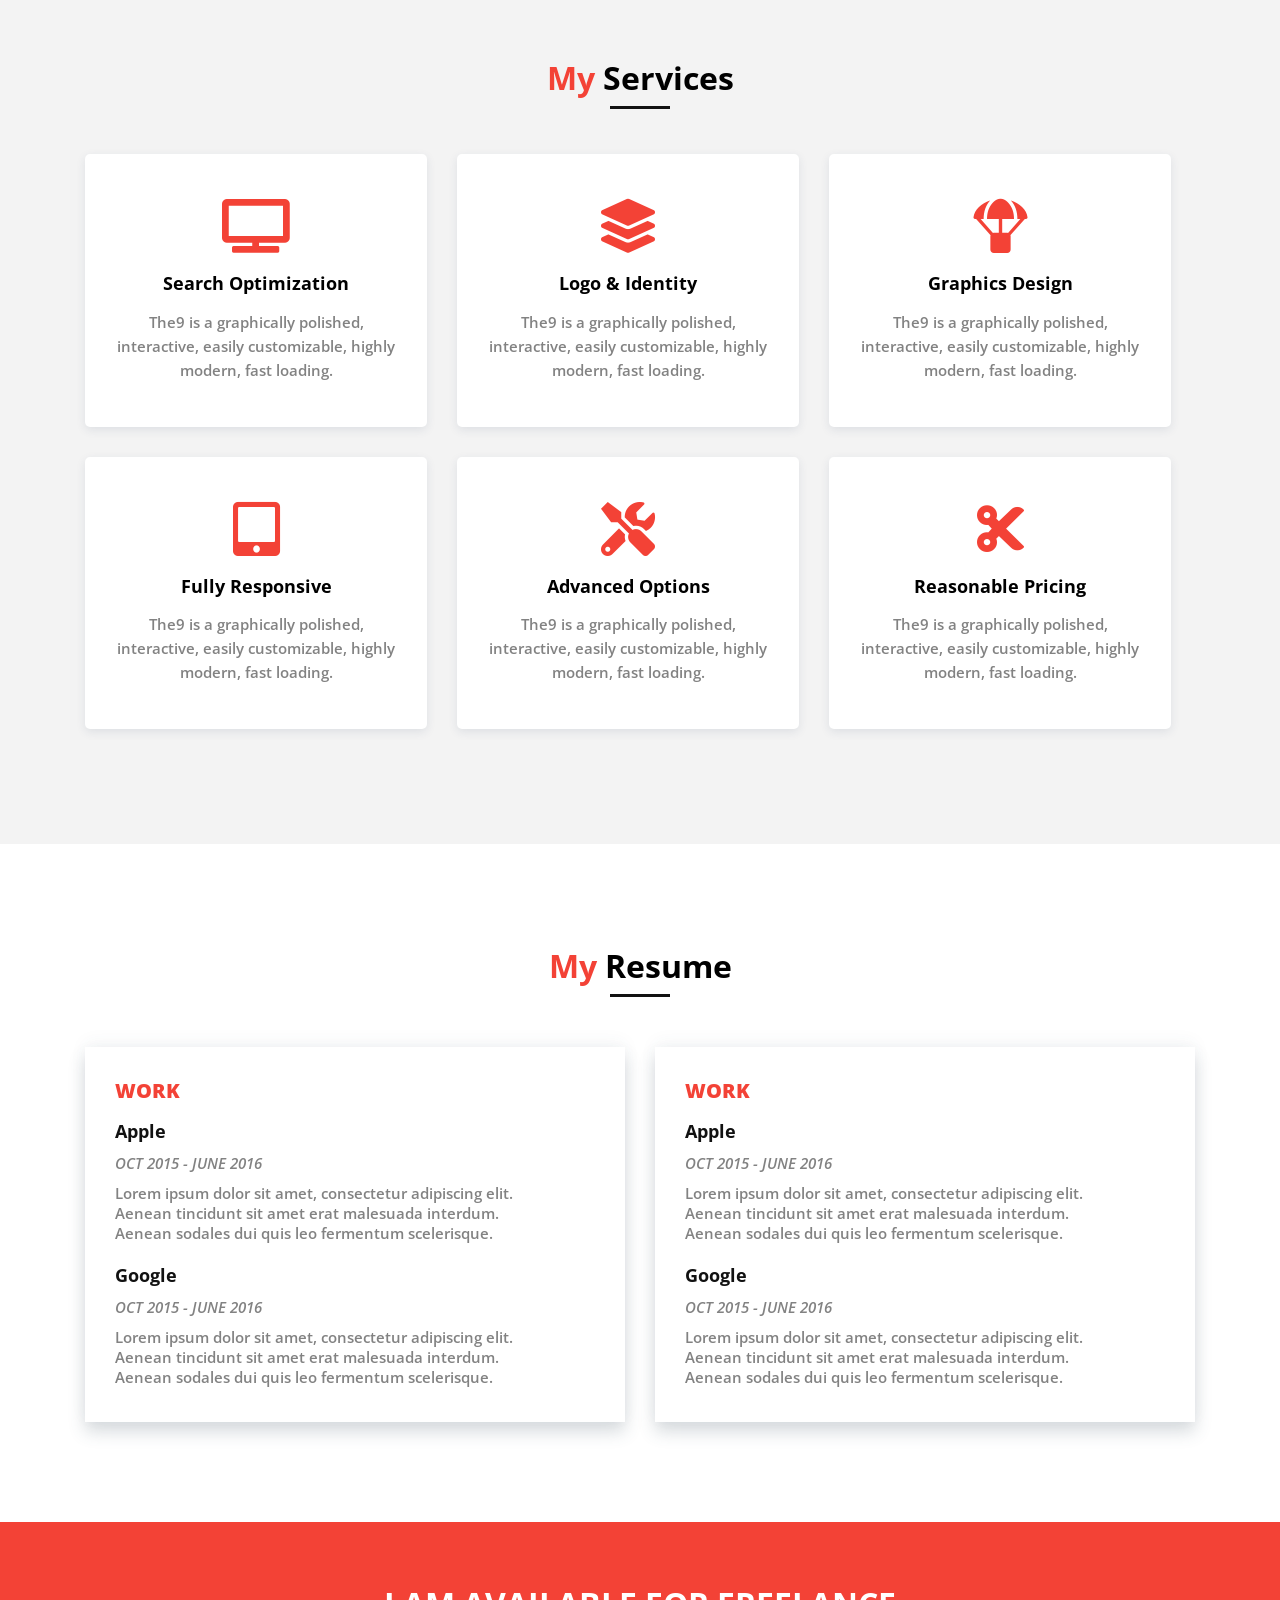
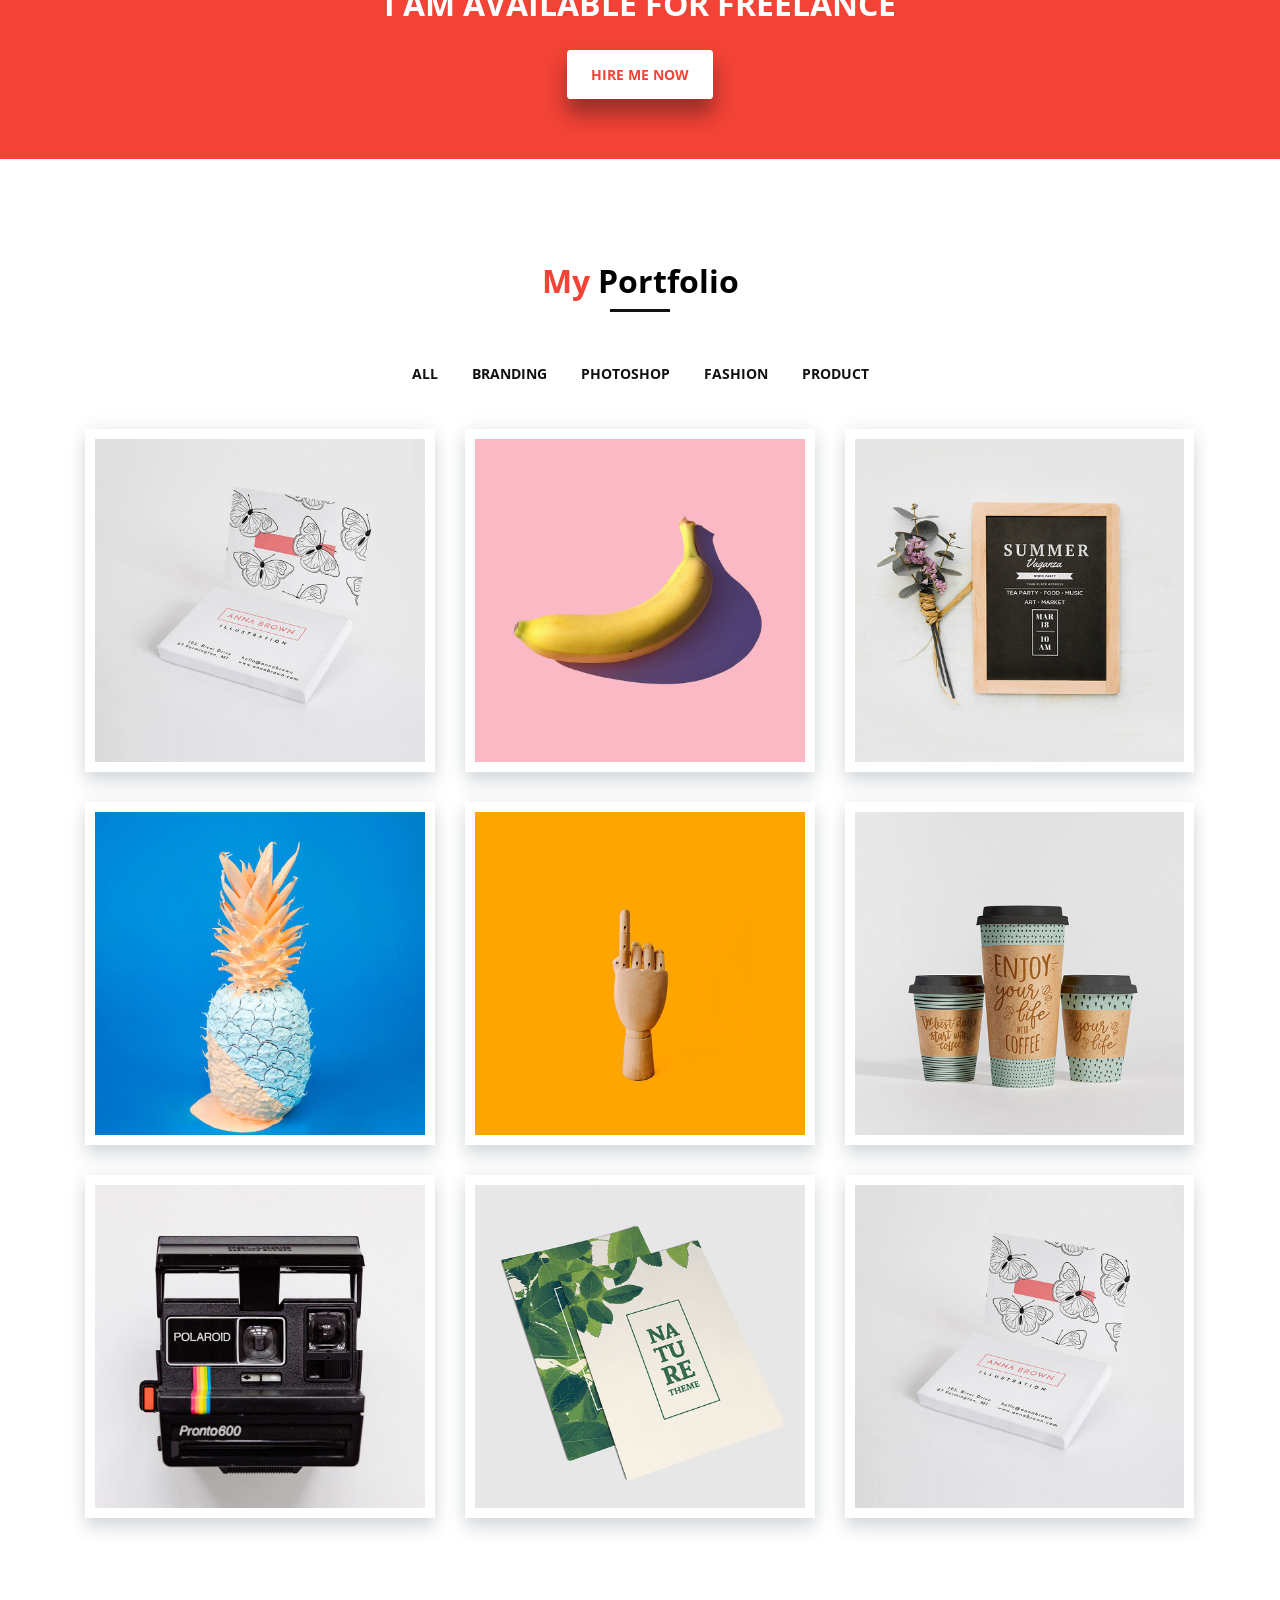
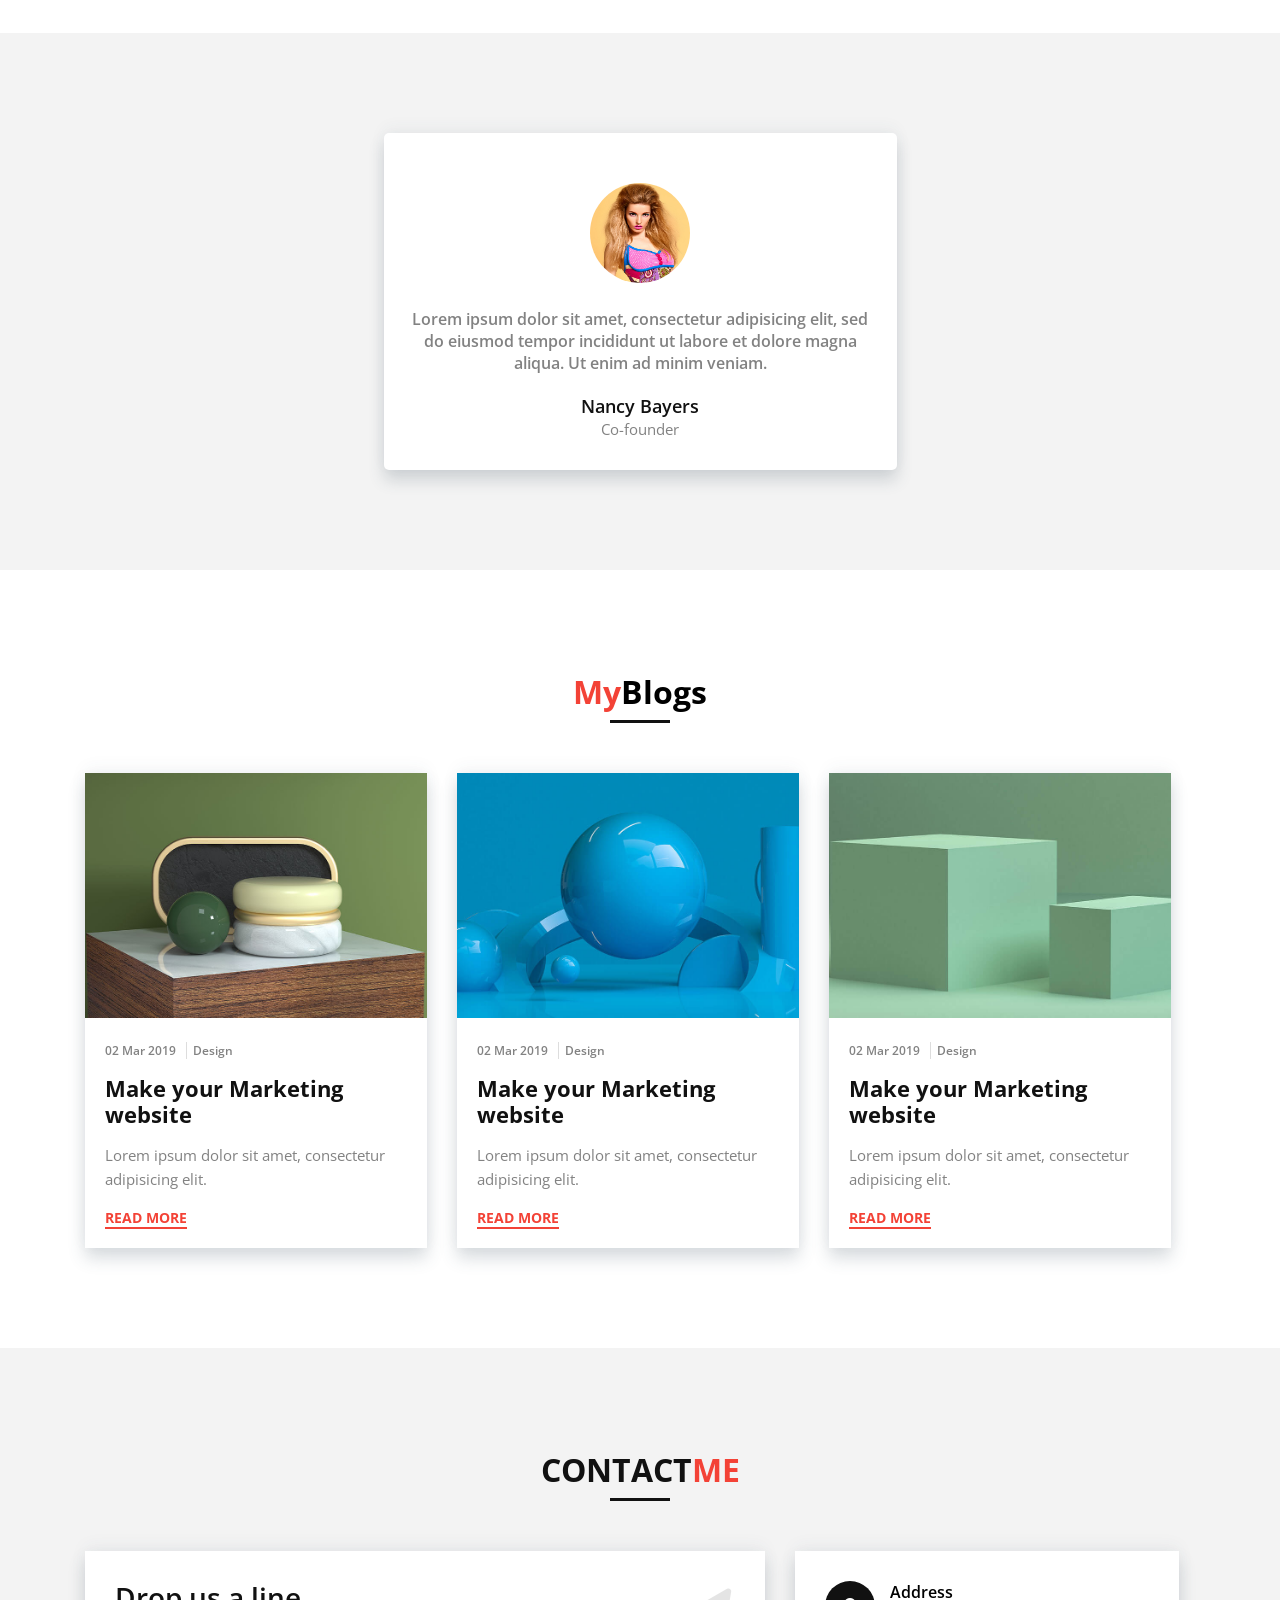
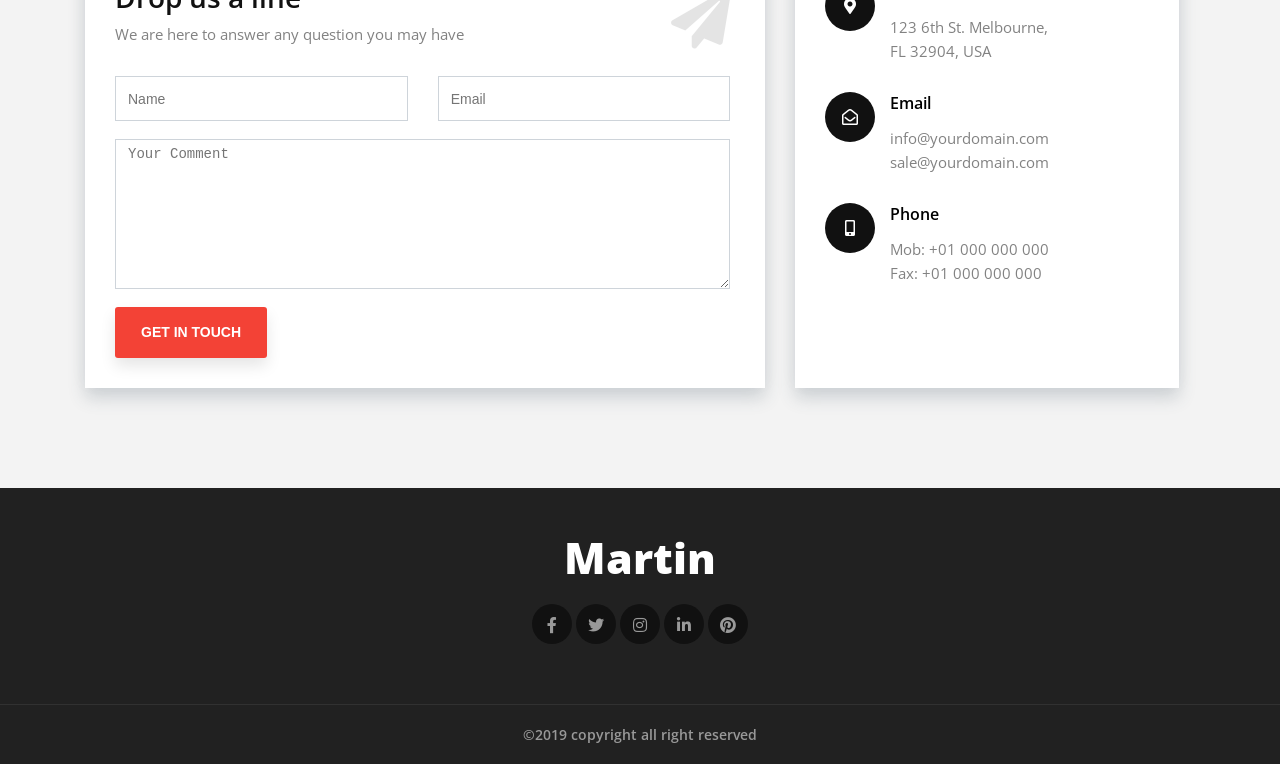
==== commit 6548c54a: "git modifie" ====
--- a/index.html
+++ b/index.html
@@ -1,36 +1,39 @@
 <!DOCTYPE html>
 <html lang="en">
+
 <head>
     <meta charset="UTF-8">
     <meta http-equiv="X-UA-Compatible" content="IE=edge">
     <meta name="viewport" content="width=device-width, initial-scale=1.0">
     <title>Martin portfolio</title>
     <link rel="preconnect" href="https://fonts.gstatic.com">
-    <link href="https://fonts.googleapis.com/css2?family=Open+Sans:wght@300;400;600;700;800&display=swap" rel="stylesheet">
+    <link href="https://fonts.googleapis.com/css2?family=Open+Sans:wght@300;400;600;700;800&display=swap"
+        rel="stylesheet">
     <link rel="stylesheet" href="font/flaticon.css">
     <link rel="stylesheet" href="css/all.min.css">
     <link rel="stylesheet" href="css/style.css">
 </head>
+
 <body>
 
     <div id="preloader_container">
         <div id="preloader"></div>
     </div>
-    
+
     <!-- Navigation Bar Start -->
     <nav id="navbar">
         <div class="container">
             <div class="row">
                 <div class="logo">
-                    <a href="#banner">Martin</a>
-                    </div>
+                    <a href="#index.html">Martin</a>
+                </div>
                 <div class="menu">
                     <ul>
                         <li><a href="#banner">Home</a></li>
                         <li><a href="#about">About</a></li>
                         <li><a href="#service">Services</a></li>
                         <li><a href="#portfolio">Portfolio</a></li>
-                        <li><a href="#blogs">Blog</a></li>
+                        <li><a href="#blog">Blog</a></li>
                         <li><a href="#contact">Contact</a></li>
                     </ul>
                 </div>
@@ -38,7 +41,7 @@
         </div>
     </nav>
     <!-- Navigation Bar End -->
-  
+
     <!-- Banner Part Start -->
     <section id="banner">
         <div class="continer">
@@ -46,8 +49,8 @@
                 <h2>Hello! i'm</h2>
                 <h1>Martin Luther</h1>
                 <p>
-                WEB DESIGN | DIGITAL MARKETING | UX DESIGN | WEB DEVELOPMENT |
-                MOBILE APPS
+                    WEB DESIGN | DIGITAL MARKETING | UX DESIGN | WEB DEVELOPMENT |
+                    MOBILE APPS
                 </p>
                 <a href="#">Let's talk New</a>
             </div>
@@ -66,15 +69,15 @@
                     <h3>About <span>Me</span></h3>
                     <h5>Hello! i'm Martin Luther</h5>
                     <p>
-                    Lorem ipsum dolor sit amet, consectetur adipisicing elit, sed do
-                    eiusmod tempor incididunt ut labore et dolore magna aliqua. Ut
-                    enim ad minim veniam, quis nostrud exercitation ullamco
+                        Lorem ipsum dolor sit amet, consectetur adipisicing elit, sed do
+                        eiusmod tempor incididunt ut labore et dolore magna aliqua. Ut
+                        enim ad minim veniam, quis nostrud exercitation ullamco
                     </p>
                     <p>
-                    Duis aute irure dolor in reprehenderit in voluptate velit esse
-                    cillum dolore eu fugiat nulla pariatur. Excepteur sint occaecat
-                    cupidatat non proident, sunt in culpa qui officia deserunt mollit
-                    anim id est laborum.
+                        Duis aute irure dolor in reprehenderit in voluptate velit esse
+                        cillum dolore eu fugiat nulla pariatur. Excepteur sint occaecat
+                        cupidatat non proident, sunt in culpa qui officia deserunt mollit
+                        anim id est laborum.
                     </p>
                     <div class="about_content_icon">
                         <a href="#"><i class="fab fa-facebook-f"></i></a>
@@ -92,11 +95,11 @@
         </div>
     </section>
     <!-- About Part End -->
-  
+
     <!-- Services Part Start -->
     <section id="service">
         <div class="container">
-            <div class="service_title">
+            <div class="section_ttl">
                 <h2><span>My</span> Services</h2>
             </div>
             <div class="service_content">
@@ -105,48 +108,48 @@
                         <i class="fas fa-tv"></i>
                         <h6>Search Optimization</h6>
                         <p>
-                        The9 is a graphically polished, interactive, easily
-                        customizable, highly modern, fast loading.
+                            The9 is a graphically polished, interactive, easily
+                            customizable, highly modern, fast loading.
                         </p>
                     </div>
                     <div class="service_item">
                         <i class="fas fa-layer-group"></i>
                         <h6>Logo & Identity</h6>
                         <p>
-                        The9 is a graphically polished, interactive, easily
-                        customizable, highly modern, fast loading.
+                            The9 is a graphically polished, interactive, easily
+                            customizable, highly modern, fast loading.
                         </p>
                     </div>
                     <div class="service_item">
                         <i class="fas fa-parachute-box"></i>
                         <h6>Graphics Design</h6>
                         <p>
-                        The9 is a graphically polished, interactive, easily
-                        customizable, highly modern, fast loading.
+                            The9 is a graphically polished, interactive, easily
+                            customizable, highly modern, fast loading.
                         </p>
                     </div>
                     <div class="service_item">
                         <i class="fas fa-tablet-alt"></i>
                         <h6>Fully Responsive</h6>
                         <p>
-                        The9 is a graphically polished, interactive, easily
-                        customizable, highly modern, fast loading.
+                            The9 is a graphically polished, interactive, easily
+                            customizable, highly modern, fast loading.
                         </p>
                     </div>
                     <div class="service_item">
                         <i class="fas fa-tools"></i>
                         <h6>Advanced Options</h6>
                         <p>
-                        The9 is a graphically polished, interactive, easily
-                        customizable, highly modern, fast loading.
+                            The9 is a graphically polished, interactive, easily
+                            customizable, highly modern, fast loading.
                         </p>
                     </div>
                     <div class="service_item">
                         <i class="fas fa-cut"></i>
                         <h6>Reasonable Pricing</h6>
                         <p>
-                        The9 is a graphically polished, interactive, easily
-                        customizable, highly modern, fast loading.
+                            The9 is a graphically polished, interactive, easily
+                            customizable, highly modern, fast loading.
                         </p>
                     </div>
                 </div>
@@ -154,11 +157,11 @@
         </div>
     </section>
     <!-- Services Part End -->
-  
+
     <!-- Resume Part Start -->
     <section id="resume">
         <div class="container">
-            <div class="resume_title">
+            <div class="section_ttl">
                 <h2><span>My</span> Resume</h2>
             </div>
             <div class="resume_content">
@@ -168,16 +171,16 @@
                         <h6>Apple</h6>
                         <p><i>Oct 2015 - June 2016</i></p>
                         <p>
-                        Lorem ipsum dolor sit amet, consectetur adipiscing elit. Aenean
-                        tincidunt sit amet erat malesuada interdum. Aenean sodales dui
-                        quis leo fermentum scelerisque.
+                            Lorem ipsum dolor sit amet, consectetur adipiscing elit. Aenean
+                            tincidunt sit amet erat malesuada interdum. Aenean sodales dui
+                            quis leo fermentum scelerisque.
                         </p>
                         <h6>Google</h6>
                         <p><i>Oct 2015 - June 2016</i></p>
                         <p>
-                        Lorem ipsum dolor sit amet, consectetur adipiscing elit. Aenean
-                        tincidunt sit amet erat malesuada interdum. Aenean sodales dui
-                        quis leo fermentum scelerisque.
+                            Lorem ipsum dolor sit amet, consectetur adipiscing elit. Aenean
+                            tincidunt sit amet erat malesuada interdum. Aenean sodales dui
+                            quis leo fermentum scelerisque.
                         </p>
                     </div>
                     <div class="resume_item">
@@ -185,16 +188,16 @@
                         <h6>Apple</h6>
                         <p><i>Oct 2015 - June 2016</i></p>
                         <p>
-                        Lorem ipsum dolor sit amet, consectetur adipiscing elit. Aenean
-                        tincidunt sit amet erat malesuada interdum. Aenean sodales dui
-                        quis leo fermentum scelerisque.
+                            Lorem ipsum dolor sit amet, consectetur adipiscing elit. Aenean
+                            tincidunt sit amet erat malesuada interdum. Aenean sodales dui
+                            quis leo fermentum scelerisque.
                         </p>
                         <h6>Google</h6>
                         <p><i>Oct 2015 - June 2016</i></p>
                         <p>
-                        Lorem ipsum dolor sit amet, consectetur adipiscing elit. Aenean
-                        tincidunt sit amet erat malesuada interdum. Aenean sodales dui
-                        quis leo fermentum scelerisque.
+                            Lorem ipsum dolor sit amet, consectetur adipiscing elit. Aenean
+                            tincidunt sit amet erat malesuada interdum. Aenean sodales dui
+                            quis leo fermentum scelerisque.
                         </p>
                     </div>
                 </div>
@@ -202,20 +205,20 @@
         </div>
     </section>
     <!-- Resume Part End -->
-  
+
     <!-- Hiring Part Start -->
     <section id="hire">
         <div class="container">
-          <h3>I am Available for freelance</h3>
-          <a href="#">Hire Me Now</a>
+            <h3>I am Available for freelance</h3>
+            <a href="#">Hire Me Now</a>
         </div>
     </section>
     <!-- Hiring Part End -->
-  
+
     <!-- Portfolio Part Start -->
     <section id="portfolio">
         <div class="container">
-            <div class="portfolio_title">
+            <div class="section_ttl">
                 <h2><span>My</span> Portfolio</h2>
             </div>
             <div class="portfolio_content">
@@ -236,7 +239,7 @@
                             </div>
                             <div class="portfolio_info">
                                 <a href="#">
-                                <i></i>
+                                    <i></i>
                                 </a>
                                 <h5>
                                     <a href="#">Our Photogragphy</a>
@@ -249,7 +252,7 @@
                             </div>
                             <div class="portfolio_info">
                                 <a href="#">
-                                <i></i>
+                                    <i></i>
                                 </a>
                                 <h5>
                                     <a href="#">Our Photogragphy</a>
@@ -262,7 +265,7 @@
                             </div>
                             <div class="portfolio_info">
                                 <a href="#">
-                                <i></i>
+                                    <i></i>
                                 </a>
                                 <h5>
                                     <a href="#">Our Photogragphy</a>
@@ -275,7 +278,7 @@
                             </div>
                             <div class="portfolio_info">
                                 <a href="#">
-                                <i></i>
+                                    <i></i>
                                 </a>
                                 <h5>
                                     <a href="#">Our Photogragphy</a>
@@ -288,7 +291,7 @@
                             </div>
                             <div class="portfolio_info">
                                 <a href="#">
-                                <i></i>
+                                    <i></i>
                                 </a>
                                 <h5>
                                     <a href="#">Our Photogragphy</a>
@@ -301,7 +304,7 @@
                             </div>
                             <div class="portfolio_info">
                                 <a href="#">
-                                <i></i>
+                                    <i></i>
                                 </a>
                                 <h5>
                                     <a href="#">Our Photogragphy</a>
@@ -314,7 +317,7 @@
                             </div>
                             <div class="portfolio_info">
                                 <a href="#">
-                                <i></i>
+                                    <i></i>
                                 </a>
                                 <h5>
                                     <a href="#">Our Photogragphy</a>
@@ -327,7 +330,7 @@
                             </div>
                             <div class="portfolio_info">
                                 <a href="#">
-                                <i></i>
+                                    <i></i>
                                 </a>
                                 <h5>
                                     <a href="#">Our Photogragphy</a>
@@ -340,7 +343,7 @@
                             </div>
                             <div class="portfolio_info">
                                 <a href="#">
-                                <i></i>
+                                    <i></i>
                                 </a>
                                 <h5>
                                     <a href="#">Our Photogragphy</a>
@@ -353,83 +356,75 @@
         </div>
     </section>
     <!-- Portfolio Part End -->
-  
+
     <!--Co-founder Part Start -->
     <section id="co-founder">
         <div class="container">
             <div class="co-founder_content">
                 <img src="images/team-1.jpg" alt="image">
-                <p>Lorem ipsum dolor sit amet, consectetur adipisicing elit, sed do eiusmod tempor incididunt ut labore et dolore magna aliqua. Ut enim ad minim veniam.</p>
+                <p>Lorem ipsum dolor sit amet, consectetur adipisicing elit, sed do eiusmod tempor incididunt ut labore
+                    et dolore magna aliqua. Ut enim ad minim veniam.</p>
                 <h5>Nancy Bayers</h5>
                 <label>Co-founder</label>
             </div>
         </div>
     </section>
-  
+
     <button id="backToTop"><i class="flaticon-arrow-up"></i></button>
     <!--Co-founder Part End -->
 
-    <!--Blogs section Start
-    <section id="blogs">
-        <div class="container">
-            <div class="blogs_ttl">
+    <!-- Blog Part Start -->
+    <section id="blog">
+        <div class="container">
+            <div class="section_ttl">
                 <h2><span>My</span>Blogs</h2>
             </div>
-            <div class="blogs_item">
+            <div class="blog_content">
                 <div class="row">
-                    <div class="blogs_elements">
-                        <div class="blogs_img">
-                            <a href="#"><img src="images/blog-1.jpg" alt=""></a>
-                        </div>
-                        <div class="blogs_info">
-                            <div class="b-meta">
-                                <span>02 Mar 2019</span>
-                                <span>Design</span>
-                            </div>
-                            <h5>
-                                <a href="#">Make your Marketing website</a>
-                            </h5>
-                            <p>Lorem ipsum dolor sit amet, consectetur adipisicing elit.
-                            </p>
-                            <div class="read_btn">
+                    <div class="blog_item">
+                        <div class="blog_img">
+                            <a href="#">
+                                <img src="images/blog-1.jpg" alt="" />
+                            </a>
+                        </div>
+                        <div class="blog_text">
+                            <small>02 Mar 2019</small>
+                            <small class="second">Design</small>
+                            <h5><a href="#">Make your Marketing website</a></h5>
+                            <p>Lorem ipsum dolor sit amet, consectetur adipisicing elit.</p>
+                            <div class="readMore">
                                 <a href="#">Read More</a>
                             </div>
                         </div>
                     </div>
-                    <div class="blogs_elements">
-                        <div class="blogs_img">
-                            <a href="#"><img src="images/blog-2.jpg" alt=""></a>
-                        </div>
-                        <div class="blogs_info">
-                            <div class="b-meta">
-                                <span>02 Mar 2019</span>
-                                <span>Design</span>
-                            </div>
-                            <h5>
-                                <a href="#">Make your Marketing website</a>
-                            </h5>
-                            <p>Lorem ipsum dolor sit amet, consectetur adipisicing elit.
-                            </p>
-                            <div class="read_btn">
+                    <div class="blog_item">
+                        <div class="blog_img">
+                            <a href="#">
+                                <img src="images/blog-2.jpg" alt="" />
+                            </a>
+                        </div>
+                        <div class="blog_text">
+                            <small>02 Mar 2019</small>
+                            <small class="second">Design</small>
+                            <h5><a href="#">Make your Marketing website</a></h5>
+                            <p>Lorem ipsum dolor sit amet, consectetur adipisicing elit.</p>
+                            <div class="readMore">
                                 <a href="#">Read More</a>
                             </div>
                         </div>
                     </div>
-                    <div class="blogs_elements">
-                        <div class="blogs_img">
-                            <a href="#"><img src="images/blog-3.jpg" alt=""></a>
-                        </div>
-                        <div class="blogs_info">
-                            <div class="b-meta">
-                                <span>02 Mar 2019</span>
-                                <span>Design</span>
-                            </div>
-                            <h5>
-                                <a href="#">Make your Marketing website</a>
-                            </h5>
-                            <p>Lorem ipsum dolor sit amet, consectetur adipisicing elit.
-                            </p>
-                            <div class="read_btn">
+                    <div class="blog_item">
+                        <div class="blog_img">
+                            <a href="#">
+                                <img src="images/blog-3.jpg" alt="" />
+                            </a>
+                        </div>
+                        <div class="blog_text">
+                            <small>02 Mar 2019</small>
+                            <small class="second">Design</small>
+                            <h5><a href="#">Make your Marketing website</a></h5>
+                            <p>Lorem ipsum dolor sit amet, consectetur adipisicing elit.</p>
+                            <div class="readMore">
                                 <a href="#">Read More</a>
                             </div>
                         </div>
@@ -438,7 +433,7 @@
             </div>
         </div>
     </section>
-    Blogs section end-->
+    <!-- Blog Part End -->
 
     <!--contact section Start-->
     <section id="contact">
@@ -465,42 +460,48 @@
                     </div>
                     <div class="contact_info">
                         <div class="info">
-                            <div class="icon">
-                                <i class="fas fa-map-marker-alt"></i>
-                            </div>
-                            <div class="icon_info">
-                                <h5>Address</h5>
-                                <p>
-                                    123 6th St. Melbourne,
-                                    <br>
-                                    FL 32904, USA
-                                </p>
+                            <div class="row">
+                                <div class="icon">
+                                    <i class="fas fa-map-marker-alt"></i>
+                                </div>
+                                <div class="icon_info">
+                                    <h5>Address</h5>
+                                    <p>
+                                        123 6th St. Melbourne,
+                                        <br>
+                                        FL 32904, USA
+                                    </p>
+                                </div>
                             </div>
                         </div>
                         <div class="info">
-                            <div class="icon">
-                                <i class="far fa-envelope-open"></i>
-                            </div>
-                            <div class="icon_info">
-                                <h5>Email</h5>
-                                <p>
-                                    info@yourdomain.com
-                                    <br>
-                                    sale@yourdomain.com
-                                </p>
+                            <div class="row">
+                                <div class="icon">
+                                    <i class="far fa-envelope-open"></i>
+                                </div>
+                                <div class="icon_info">
+                                    <h5>Email</h5>
+                                    <p>
+                                        info@yourdomain.com
+                                        <br>
+                                        sale@yourdomain.com
+                                    </p>
+                                </div>
                             </div>
                         </div>
                         <div class="info">
-                            <div class="icon">
-                                <i class="fas fa-mobile-alt"></i>
-                            </div>
-                            <div class="icon_info">
-                                <h5>Phone</h5>
-                                <p>
-                                    Mob: +01 000 000 000
-                                    <br>
-                                    Fax: +01 000 000 000
-                                </p>
+                            <div class="row">
+                                <div class="icon">
+                                    <i class="fas fa-mobile-alt"></i>
+                                </div>
+                                <div class="icon_info">
+                                    <h5>Phone</h5>
+                                    <p>
+                                        Mob: +01 000 000 000
+                                        <br>
+                                        Fax: +01 000 000 000
+                                    </p>
+                                </div>
                             </div>
                         </div>
                     </div>
@@ -536,6 +537,7 @@
     <!--footer top end-->
     <noscript>You need to enable JavaScript to run this site.</noscript>
     <script src="js/jquery-1.12.4.min.js"></script>
-      <script src="js/app.js"></script>
+    <script src="js/app.js"></script>
 </body>
+
 </html>
--- a/css/style.css
+++ b/css/style.css
@@ -1,24 +1,29 @@
-*{
+* {
     margin: 0;
     padding: 0;
     outline: 0;
     box-sizing: border-box;
 }
-body{
+
+body {
     font-family: 'Open Sans', sans-serif;
 }
-.container{
+
+.container {
     width: 1140px;
     margin: 0 auto;
 }
-.row{
+
+.row {
     display: flex;
     flex-wrap: wrap;
 }
-a{
+
+a {
     text-decoration: none;
 }
-ul{
+
+ul {
     list-style: none;
 }
 
@@ -30,7 +35,7 @@
     display: inline-block;
     vertical-align: top;
 }
-  
+
 h2::after {
     width: 60px;
     height: 3px;
@@ -42,52 +47,59 @@
     right: 0;
     left: 0;
 }
-  
+
 h2 span {
     color: #f34236;
 }
+
+.section_ttl{
+    text-align: center;
+}
+
 #preloader_container {
-  position: fixed;
-  top: 0;
-  left: 0;
-  width:100%;
-  height:100vh;
-  background:#f34236;
-  z-index: 99999999999999999999;
-  display:flex;
-  align-items: center;
-  justify-content: center;
-}
-#preloader{
-  width:50px;
-  height:50px;
-  border:10px solid #fff;
-  border-top: transparent;
-  border-bottom: transparent;
-  border-radius: 50%;
-  -webkit-border-radius: 50%;
-  -moz-border-radius: 50%;
-  -ms-border-radius: 50%;
-  -o-border-radius: 50%;
-  animation:preloader .9s linear infinite;
-  -webkit-animation:preloader .9s linear infinite;
-}
-
-@keyframes preloader{
-from{
-    transform: rotate(0deg);
-    -webkit-transform: rotate(0deg);
-    -moz-transform: rotate(0deg);
-    -ms-transform: rotate(0deg);
-    -o-transform: rotate(0deg);
-}
-to{
-    transform: rotate(360deg);
-    -webkit-transform: rotate(360deg);
-    -moz-transform: rotate(360deg);
-    -ms-transform: rotate(360deg);
-    -o-transform: rotate(360deg);
-}
+    position: fixed;
+    top: 0;
+    left: 0;
+    width: 100%;
+    height: 100vh;
+    background: #f34236;
+    z-index: 99999999999999999999;
+    display: flex;
+    align-items: center;
+    justify-content: center;
+}
+
+#preloader {
+    width: 50px;
+    height: 50px;
+    border: 10px solid #fff;
+    border-top: transparent;
+    border-bottom: transparent;
+    border-radius: 50%;
+    -webkit-border-radius: 50%;
+    -moz-border-radius: 50%;
+    -ms-border-radius: 50%;
+    -o-border-radius: 50%;
+    animation: preloader .9s linear infinite;
+    -webkit-animation: preloader .9s linear infinite;
+}
+
+@keyframes preloader {
+    from {
+        transform: rotate(0deg);
+        -webkit-transform: rotate(0deg);
+        -moz-transform: rotate(0deg);
+        -ms-transform: rotate(0deg);
+        -o-transform: rotate(0deg);
+    }
+
+    to {
+        transform: rotate(360deg);
+        -webkit-transform: rotate(360deg);
+        -moz-transform: rotate(360deg);
+        -ms-transform: rotate(360deg);
+        -o-transform: rotate(360deg);
+    }
 }
 
 /* Navigation bar Start */
@@ -104,26 +116,29 @@
     -ms-transition: linear 0.7s;
     -o-transition: linear 0.7s;
 }
-.stickyNav{
-    background:white;
+
+.stickyNav {
+    background: white;
     box-shadow: rgb(58 78 95 / 20%) 0 10px 16px, rgb(58 78 95 / 5%) 0 -5px 16px;
     animation: stickyNav .5s;
     -webkit-animation: stickyNav .5s;
 }
-  
+
 @keyframes stickyNav {
-    from{
-      top: -30px;
+    from {
+        top: -30px;
     }
-    to{
-      top: 0;
+
+    to {
+        top: 0;
     }
 }
+
 #navbar .logo {
     width: 20%;
     align-self: center;
 }
-  
+
 #navbar .logo a {
     display: block;
     font-size: 22px;
@@ -131,18 +146,19 @@
     text-transform: uppercase;
     color: #fff;
 }
-#navbar.stickyNav .logo a{
-    color:#f34236;
-}
-  
+
+#navbar.stickyNav .logo a {
+    color: #f34236;
+}
+
 #navbar .menu {
     width: 80%;
 }
-  
+
 #navbar .menu ul {
     text-align: right;
 }
-  
+
 #navbar .menu ul li {
     display: inline-block;
 }
@@ -154,11 +170,13 @@
     font-weight: 700;
     color: #fff;
 }
-#navbar.stickyNav .menu ul li a{
-    color:black;
-}
+
+#navbar.stickyNav .menu ul li a {
+    color: black;
+}
+
 /* Navigation bar End */
-  
+
 /* Banner Part Part */
 #banner {
     background: url(../images/home.jpg);
@@ -167,7 +185,7 @@
     height: 100vh;
     position: relative;
 }
-  
+
 #banner .banner_content {
     position: absolute;
     top: 50%;
@@ -175,19 +193,19 @@
     transform: translate(-50%, -50%);
     text-align: center;
 }
-  
+
 #banner .banner_content h2 {
     color: #fff;
     font-size: 55px;
     font-weight: 300;
 }
-  
+
 #banner .banner_content h1 {
     color: #fff;
     font-size: 90px;
     letter-spacing: 2px;
 }
-  
+
 #banner .banner_content p {
     color: #fff;
     font-size: 15px;
@@ -196,7 +214,7 @@
     width: 710px;
     padding: 20px 0 50px;
 }
-  
+
 #banner .banner_content a {
     color: #fff;
     background: #f34236;
@@ -214,35 +232,37 @@
     -ms-transition: all linear .3s;
     -o-transition: all linear .3s;
 }
-#banner .banner_content a:hover{
+
+#banner .banner_content a:hover {
     background: #111111;
     border-color: #111111;
     box-shadow: 0px 15px 20px rgb(243 66 54 / 40%);
 }
+
 /* Banner Part End */
 
 /* About Part Start */
 #about {
     padding: 100px 0;
 }
-  
+
 #about .about_image {
     width: 40%;
 }
-  
+
 #about .about_image img {
     display: block;
     width: 100%;
     border: 10px solid #fff;
     border-radius: 0.25rem;
-    box-shadow: 0 10px 16px rgb(58, 78, 95, 0.2),0 -5px 16px rgb(58, 78, 95, 0.05);
-}
-  
+    box-shadow: 0 10px 16px rgb(58, 78, 95, 0.2), 0 -5px 16px rgb(58, 78, 95, 0.05);
+}
+
 #about .about_content {
     width: 60%;
     padding: 25px 0 0 60px;
 }
-  
+
 #about .about_content h3 {
     font-weight: 700;
     font-size: 32px;
@@ -250,7 +270,7 @@
     position: relative;
     display: inline-block;
 }
-  
+
 #about .about_content h3::after {
     width: 60px;
     height: 3px;
@@ -261,17 +281,17 @@
     margin: auto;
     bottom: -10px;
 }
-  
+
 #about .about_content h3 span {
     color: #f34236;
 }
-  
+
 #about .about_content h5 {
     font-size: 20px;
     font-weight: 600;
     padding: 30px 0 15px;
 }
-  
+
 #about .about_content p {
     font-size: 15px;
     color: #828282;
@@ -279,7 +299,7 @@
     line-height: 1.6;
     padding: 0 60px 16px 0;
 }
-  
+
 #about .about_content .about_content_icon i {
     background: #111;
     color: #fff;
@@ -290,7 +310,7 @@
     font-size: 15px;
     text-align: center;
 }
-  
+
 #about .about_content .about_btn a {
     display: inline-block;
     color: #fff;
@@ -306,24 +326,24 @@
     margin: 20px 5px 0 0;
     transition: all linear 0.5s;
 }
-  
+
 #about .about_content .about_btn a:hover {
     background: #111;
     box-shadow: 0px 12px 15px rgba(243, 66, 54, 0.5);
 }
-  /* About Part End */
+
+/* About Part End */
 
 /* Service Part Start */
 #service {
     background: #f3f3f3;
     padding: 100px 0;
 }
-#service .service_title {
-    text-align: center;
-}
+
 #service .service_content {
     padding: 40px 0 0px;
 }
+
 #service .service_content .service_item {
     width: 30%;
     background: #fff;
@@ -335,21 +355,25 @@
     margin: 15px 15px 15px;
     transition: all linear 0.3s;
 }
+
 #service .service_content .service_item:hover {
     border: 5px solid #f34236;
     box-shadow: 0px 10px 10px 0px rgb(38, 59, 94, 0.1);
     margin: 5px 15px 25px;
 }
+
 #service .service_content .service_item i {
     font-size: 54px;
     color: #f34236;
 }
+
 #service .service_content .service_item h6 {
     font-size: 18px;
     font-weight: 700;
     line-height: 1.2;
     padding: 20px 0 15px;
-} 
+}
+
 #service .service_content .service_item p {
     font-size: 15px;
     color: #828282;
@@ -357,42 +381,39 @@
     line-height: 1.6;
     padding: 0 25px 0;
 }
+
 /* Service Part End */
 
 /* Resume Part Start */
 #resume {
     padding: 100px 0;
 }
-  
-#resume .resume_title {
-    text-align: center;
-}
-  
+
 #resume .resume_content {
     padding-top: 60px;
 }
-  
+
 #resume .resume_content .resume_item {
     width: calc(50% - 30px);
-    box-shadow: 0 10px 16px rgba(58, 78, 95, 0.2),0 -5px 16px rgba(58, 78, 95, 0.05);
+    box-shadow: 0 10px 16px rgba(58, 78, 95, 0.2), 0 -5px 16px rgba(58, 78, 95, 0.05);
     padding: 30px 0 30px 30px;
     margin: 0 15px 0;
 }
-  
+
 #resume .resume_content .resume_item h5 {
     font-size: 20px;
     font-weight: 800;
     color: #f34236;
     text-transform: uppercase;
 }
-  
+
 #resume .resume_content .resume_item h6 {
     font-size: 18px;
     font-weight: 700;
     color: #111;
     padding: 15px 0 5px;
 }
-  
+
 #resume .resume_content .resume_item p i {
     text-transform: uppercase;
 }
@@ -403,7 +424,8 @@
     font-weight: 600;
     padding: 5px 107px 5px 0;
 }
-  /* Resume Part End */
+
+/* Resume Part End */
 
 /* Hire Part Start */
 #hire {
@@ -411,14 +433,14 @@
     padding: 60px 0 60px;
     background: #f34236;
 }
-  
+
 #hire h3 {
     font-size: 32px;
     font-weight: 700;
     color: #fff;
     text-transform: uppercase;
 }
-  
+
 #hire a {
     display: inline-block;
     background: #fff;
@@ -434,27 +456,24 @@
     cursor: pointer;
     margin-top: 25px;
 }
-  
+
 #hire a:hover {
     background: #f34236;
     color: #fff;
 }
+
 /* Hire Part End */
 
 /* Portfolio Part Start */
 #portfolio {
     padding: 100px 0;
 }
-  
-#portfolio .portfolio_title {
-    text-align: center;
-}
-  
+
 #portfolio .portfolio_content .portfolio_menu ul {
     text-align: center;
     padding: 60px 0 30px;
 }
-  
+
 #portfolio .portfolio_content .portfolio_menu li {
     display: inline-block;
     font-size: 14px;
@@ -464,26 +483,26 @@
     cursor: pointer;
     text-transform: uppercase;
 }
-  
+
 #portfolio .portfolio_content .portfolio_menu li:hover {
     color: #f34236;
 }
-  
+
 #portfolio .portfolio_content .portfolio_element {
     width: calc(32% - 15px);
     margin: 15px;
     border: 10px solid #fff;
     box-shadow: 0 10px 16px;
-    box-shadow: 0 10px 16px rgba(58, 78, 95, 0.2),0 -5px 16px rgba(58, 78, 95, 0.05);
+    box-shadow: 0 10px 16px rgba(58, 78, 95, 0.2), 0 -5px 16px rgba(58, 78, 95, 0.05);
     position: relative;
 }
-  
+
 #portfolio .portfolio_content .portfolio_element .portfolio_img {
     position: relative;
     width: 100%;
     z-index: 1;
 }
-  
+
 #portfolio .portfolio_content .portfolio_element .portfolio_img::before {
     width: 100%;
     position: absolute;
@@ -493,12 +512,12 @@
     background: rgba(17, 17, 17, 0.4);
     z-index: -1;
 }
-  
+
 #portfolio .portfolio_content .portfolio_element .portfolio_img img {
     width: 100%;
     display: block;
 }
-  
+
 #portfolio .portfolio_content .portfolio_element h5 {
     background: #f34236;
     font-size: 16px;
@@ -514,14 +533,15 @@
     visibility: hidden;
     transition: all linear 0.5s;
 }
-  
+
 #portfolio .portfolio_content .portfolio_element:hover h5 {
     visibility: visible;
 }
-  
+
 #portfolio .portfolio_content .portfolio_element h5 a {
     color: #fff;
 }
+
 /* Portfolio Part End */
 
 /* Co-founder Part Start */
@@ -529,45 +549,46 @@
     background: #f3f3f3;
     padding: 100px 0;
 }
-  
+
 #co-founder .co-founder_content {
     text-align: center;
     width: 45%;
     margin: 0 auto;
     background: #fff;
     border-radius: 5px;
-    box-shadow: 0 10px 16px rgba(58, 78, 95, 0.2),0 -5px 16px rgba(58, 78, 95, 0.05);
+    box-shadow: 0 10px 16px rgba(58, 78, 95, 0.2), 0 -5px 16px rgba(58, 78, 95, 0.05);
     padding: 50px 25px 30px;
 }
-  
+
 #co-founder .co-founder_content img {
     width: 100px;
     height: 100px;
     border-radius: 50%;
 }
-  
+
 #co-founder .co-founder_content p {
     font-size: 16px;
     font-weight: 600;
     color: #828282;
     padding: 20px 0;
 }
-  
+
 #co-founder .co-founder_content h5 {
     font-size: 18px;
     font-weight: 600;
     color: #111111;
 }
-  
-#co-founder .co-founder_content label{
+
+#co-founder .co-founder_content label {
     font-size: 15px;
     color: #828282;
     padding-top: 10px;
 }
-#backToTop{
-    background:#f34236;
+
+#backToTop {
+    background: #f34236;
     border: none;
-    padding:15px 10px;
+    padding: 15px 10px;
     color: #fff;
     position: fixed;
     right: 20px;
@@ -579,66 +600,154 @@
     -ms-border-radius: 10px;
     -o-border-radius: 10px;
     cursor: pointer;
-    display:none;
-    transition:linear 1s;
-    -webkit-transition:linear 1s;
-    -moz-transition:linear 1s;
-    -ms-transition:linear 1s;
-    -o-transition:linear 1s;
-}
+    display: none;
+    transition: linear 1s;
+    -webkit-transition: linear 1s;
+    -moz-transition: linear 1s;
+    -ms-transition: linear 1s;
+    -o-transition: linear 1s;
+}
+
 /* Co-founder Part End */
 
-/*Blogs section Start*/
-#blogs {
-    background: #fff;
+
+/* Blog Part Start */
+#blog {
     padding: 100px 0;
 }
-#blogs .blogs_ttl{
-    text-align: center;
-}
-/*Blogs section end*/
+
+#blog .blog_content {
+    padding-top: 60px;
+}
+
+#blog .blog_content .blog_item {
+    width: 30%;
+    overflow: hidden;
+    box-shadow: 0 10px 16px rgba(58, 78, 95, 0.2),0 -5px 16px rgba(58, 78, 95, 0.05);
+    margin: 0 15px;
+}
+
+#blog .blog_content .blog_item .blog a {
+    cursor: pointer;
+}
+
+#blog .blog_content .blog_item .blog_img {
+    overflow: hidden;
+}
+
+#blog .blog_content .blog_item .blog_img img {
+    width: 100%;
+    transition: ease all 0.85s;
+    vertical-align: middle;
+}
+
+#blog .blog_content .blog_item:hover img {
+    transform: scale(1.1);
+}
+
+#blog .blog_content .blog_item .blog_text {
+    padding: 20px;
+}
+
+#blog .blog_content .blog_item .blog_text small {
+    font-size: 12px;
+    color: #828282;
+    line-height: 15px;
+    font-weight: 600;
+}
+
+#blog .blog_content .blog_item .blog_text .second {
+    border-left: 1px solid #ddd;
+    padding-left: 6px;
+    margin-left: 6px;
+}
+
+#blog .blog_content .blog_item .blog_text h5 {
+    padding: 15px 0;
+}
+
+#blog .blog_content .blog_item .blog_text h5 a {
+    color: #111;
+    font-size: 22px;
+    font-weight: 700;
+    line-height: 1.2;
+}
+
+#blog .blog_content .blog_item .blog_text h5 a:hover {
+    color: #f34236;
+}
+
+#blog .blog_content .blog_item .blog_text p {
+    font-size: 15px;
+    color: #828282;
+    font-weight: 400;
+    line-height: 1.6;
+    padding-bottom: 15px;
+}
+
+#blog .blog_content .blog_item .blog_text .readMore a {
+    color: #f34236;
+    border-bottom: 2px solid #f34236;
+    text-transform: uppercase;
+    font-size: 14px;
+    font-weight: 700;
+}
+
+#blog .blog_content .blog_item .blog_text .readMore:hover a{
+    color: #111;
+    border-bottom-color: #111;
+}
+/* Blog Part End */
 
 /*contact section Start*/
-#contact{
+#contact {
     padding: 100px 0;
     background-color: #f3f3f3;
-} 
-#contact .contact_title{
+}
+
+#contact .contact_title {
     text-align: center;
     text-transform: uppercase;
     margin-bottom: 0;
 }
-#contact .contact_title h2{
+
+#contact .contact_title h2 {
     color: #f34236;
 }
-#contact .contact_title h2 span{
+
+#contact .contact_title h2 span {
     color: #111;
 }
-#contact .contact_contant{
+
+#contact .contact_contant {
     padding-top: 60px;
 }
+
 #contact .contact_contant .contact_item {
     width: calc(61% - 15px);
-    box-shadow: 0 10px 16px rgba(58, 78, 95, 0.2),0 -5px 16px rgba(58, 78, 95, 0.05);
+    box-shadow: 0 10px 16px rgba(58, 78, 95, 0.2), 0 -5px 16px rgba(58, 78, 95, 0.05);
     padding: 30px 0 30px 30px;
     margin: 0 15px 0;
     position: relative;
     background-color: #fff;
 }
-#contact .contact_contant .contact_item h5{
+
+#contact .contact_contant .contact_item h5 {
     font-size: 28px;
     font-weight: 600;
     line-height: 1.2;
     color: #111111;
     margin-bottom: 8px;
 }
-#contact .contact_contant p{
+
+#contact .contact_contant p {
     font-size: 15px;
     font-weight: 400;
     line-height: 1.6;
     color: #828282;
 }
-#contact .contact_contant .contact_item i{
+
+#contact .contact_contant .contact_item i {
     position: absolute;
     display: inline-block;
     font-size: 60px;
@@ -647,7 +756,8 @@
     right: 34px;
     opacity: 0.1;
 }
-#contact .contact_contant .contact_item .contact_form form input{
+
+#contact .contact_contant .contact_item .contact_form form input {
     width: 45%;
     height: 45px;
     display: block;
@@ -659,19 +769,20 @@
     color: #495057;
     border: 1px solid #ced4da;
 }
-#contact .contact_contant .contact_item .contact_form form textarea{
+
+#contact .contact_contant .contact_item .contact_form form textarea {
     width: 100%;
     height: 150px;
     resize: vertical;
     display: block;
     font-size: 14px;
     color: #495057;
-    font-weight: 400;
     border: 1px solid #ced4da;
     padding: 6px 12px;
     margin-right: 35px;
 }
-#contact .contact_contant .contact_item .btn{
+
+#contact .contact_contant .contact_item .btn {
     color: #fff;
     background: #f34236;
     border-color: #f34236;
@@ -692,7 +803,8 @@
     -ms-transition: all linear .3s;
     -o-transition: all linear .3s;
 }
-#contact .contact_contant .contact_item .btn:hover{
+
+#contact .contact_contant .contact_item .btn:hover {
     background: #111111;
     border-color: #111111;
     box-shadow: 0px 15px 20px rgb(243 66 54 / 40%);
@@ -701,15 +813,17 @@
 
 #contact .contact_contant .contact_info {
     width: calc(35% - 15px);
-    box-shadow: 0 10px 16px rgba(58, 78, 95, 0.2),0 -5px 16px rgba(58, 78, 95, 0.05);
+    box-shadow: 0 10px 16px rgba(58, 78, 95, 0.2), 0 -5px 16px rgba(58, 78, 95, 0.05);
     padding: 30px 0 30px 30px;
     margin: 0 15px 0;
     background-color: #fff;
 }
-#contact .contact_contant .contact_info .info{
+
+#contact .contact_contant .contact_info .info {
     padding-bottom: 15px;
 }
-#contact .contact_contant .contact_info .info .icon{
+
+#contact .contact_contant .contact_info .info .icon {
     width: 50px;
     height: 50px;
     line-height: 50px;
@@ -722,7 +836,13 @@
     -ms-border-radius: 50%;
     -o-border-radius: 50%;
 }
-#contact .contact_contant .contact_info .info .icon_info h5{
+
+#contact .contact_contant .contact_info .info .icon_info {
+    padding-left: 15px;
+    margin-bottom: 14px;
+}
+
+#contact .contact_contant .contact_info .info .icon_info h5 {
     font-size: 16px;
     font-weight: 600;
     margin-bottom: 12px;
@@ -730,25 +850,29 @@
 /*contact section end*/
 
 /*footer top start*/
-footer{
+footer {
     background: #212121;
     color: #999;
 }
-footer .footer_text{
+
+footer .footer_text {
     text-align: center;
     padding: 48px 0 60px 0;
 }
-footer .footer_top{
+
+footer .footer_top {
     border-bottom: 1px solid rgba(255, 255, 255, 0.07);
 }
-footer .footer_text .footer_logo{ 
+
+footer .footer_text .footer_logo {
     color: #ffffff;
     padding-bottom: 25px;
     font-size: 43px;
     font-weight: 900;
     line-height: 43px;
 }
-footer .footer_text .footer_link a i{
+
+footer .footer_text .footer_link a i {
     width: 40px;
     height: 40px;
     color: #999;
@@ -767,17 +891,21 @@
     -ms-transition: all linear .4s;
     -o-transition: all linear .4s;
 }
-footer .footer_text .footer_link a i:hover{
+
+footer .footer_text .footer_link a i:hover {
     background: #212121;
     border-color: #111;
     color: #fff;
 }
+
 footer .footer_bottum {
     text-align: center;
     padding: 20px 0;
 }
-footer .footer_bottum p{
+
+footer .footer_bottum p {
     font-size: 14px;
     font-weight: 600;
 }
+
 /*footer top End*/
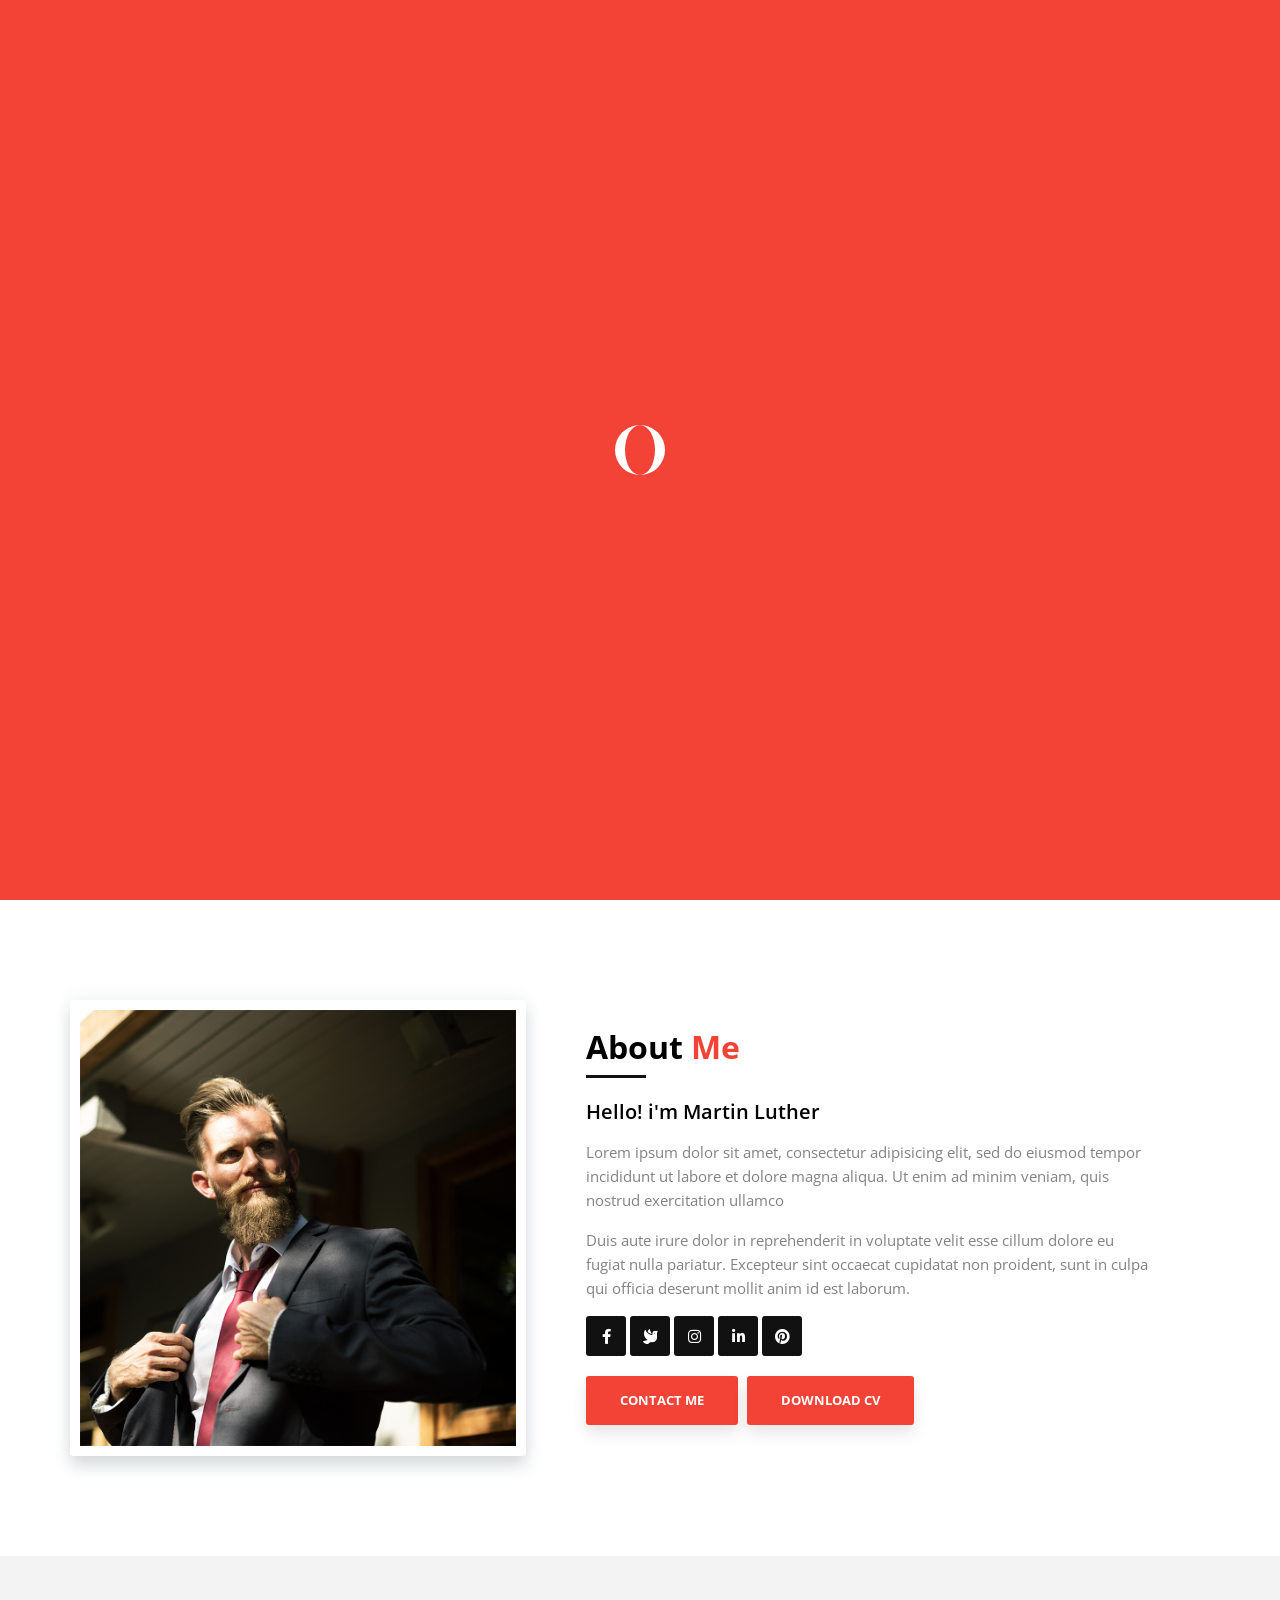
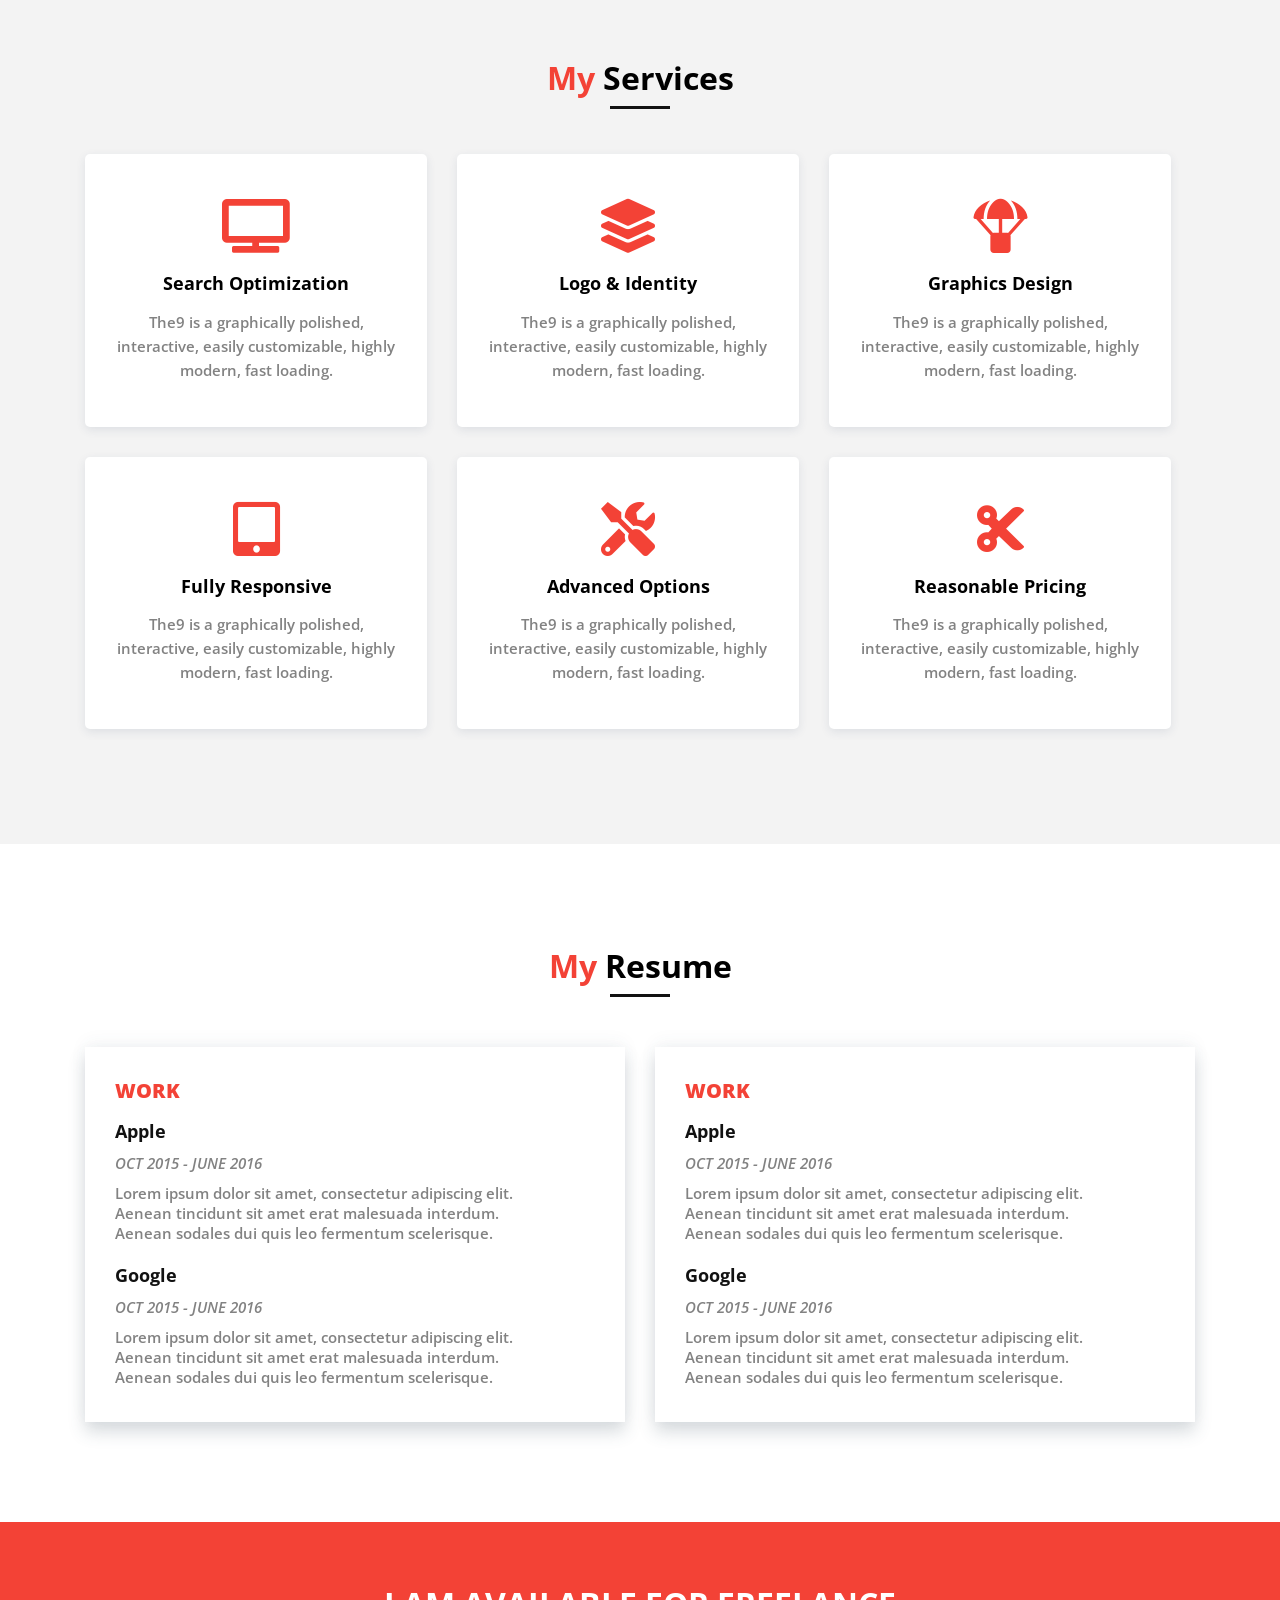
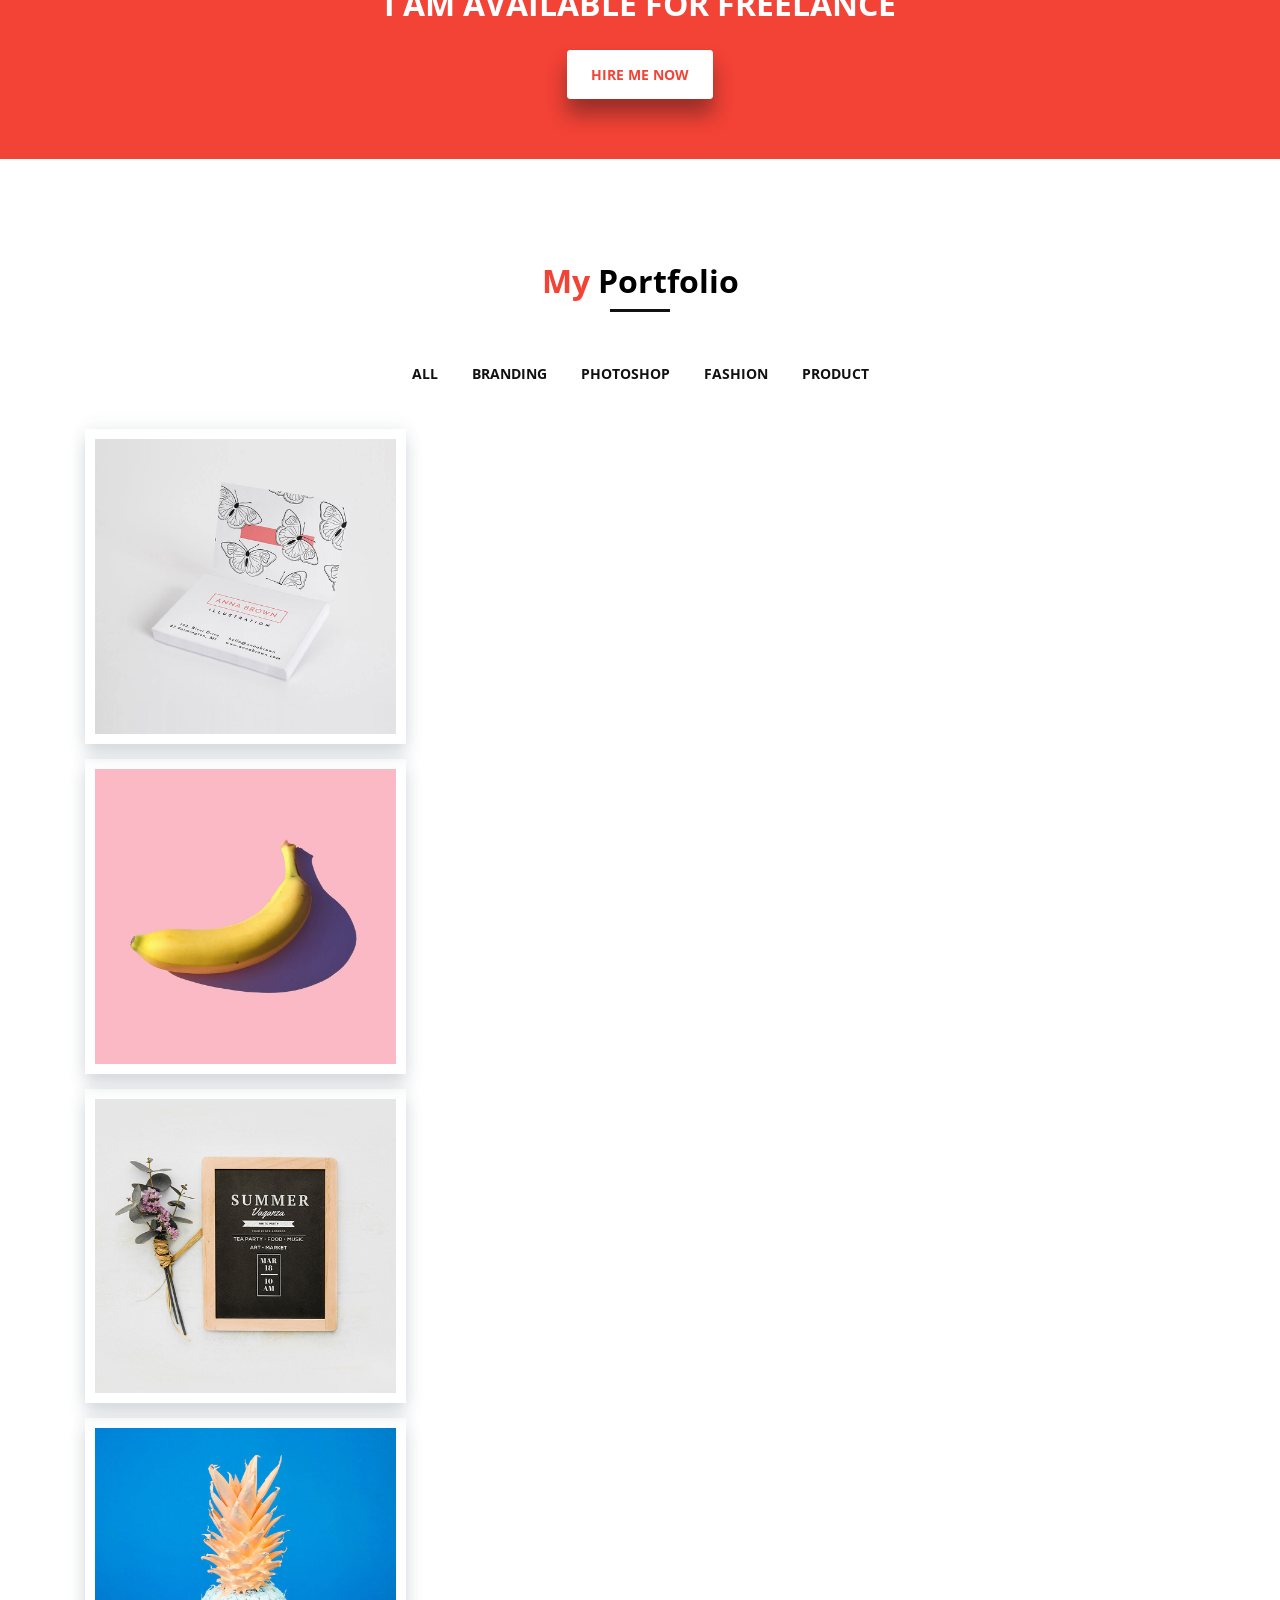
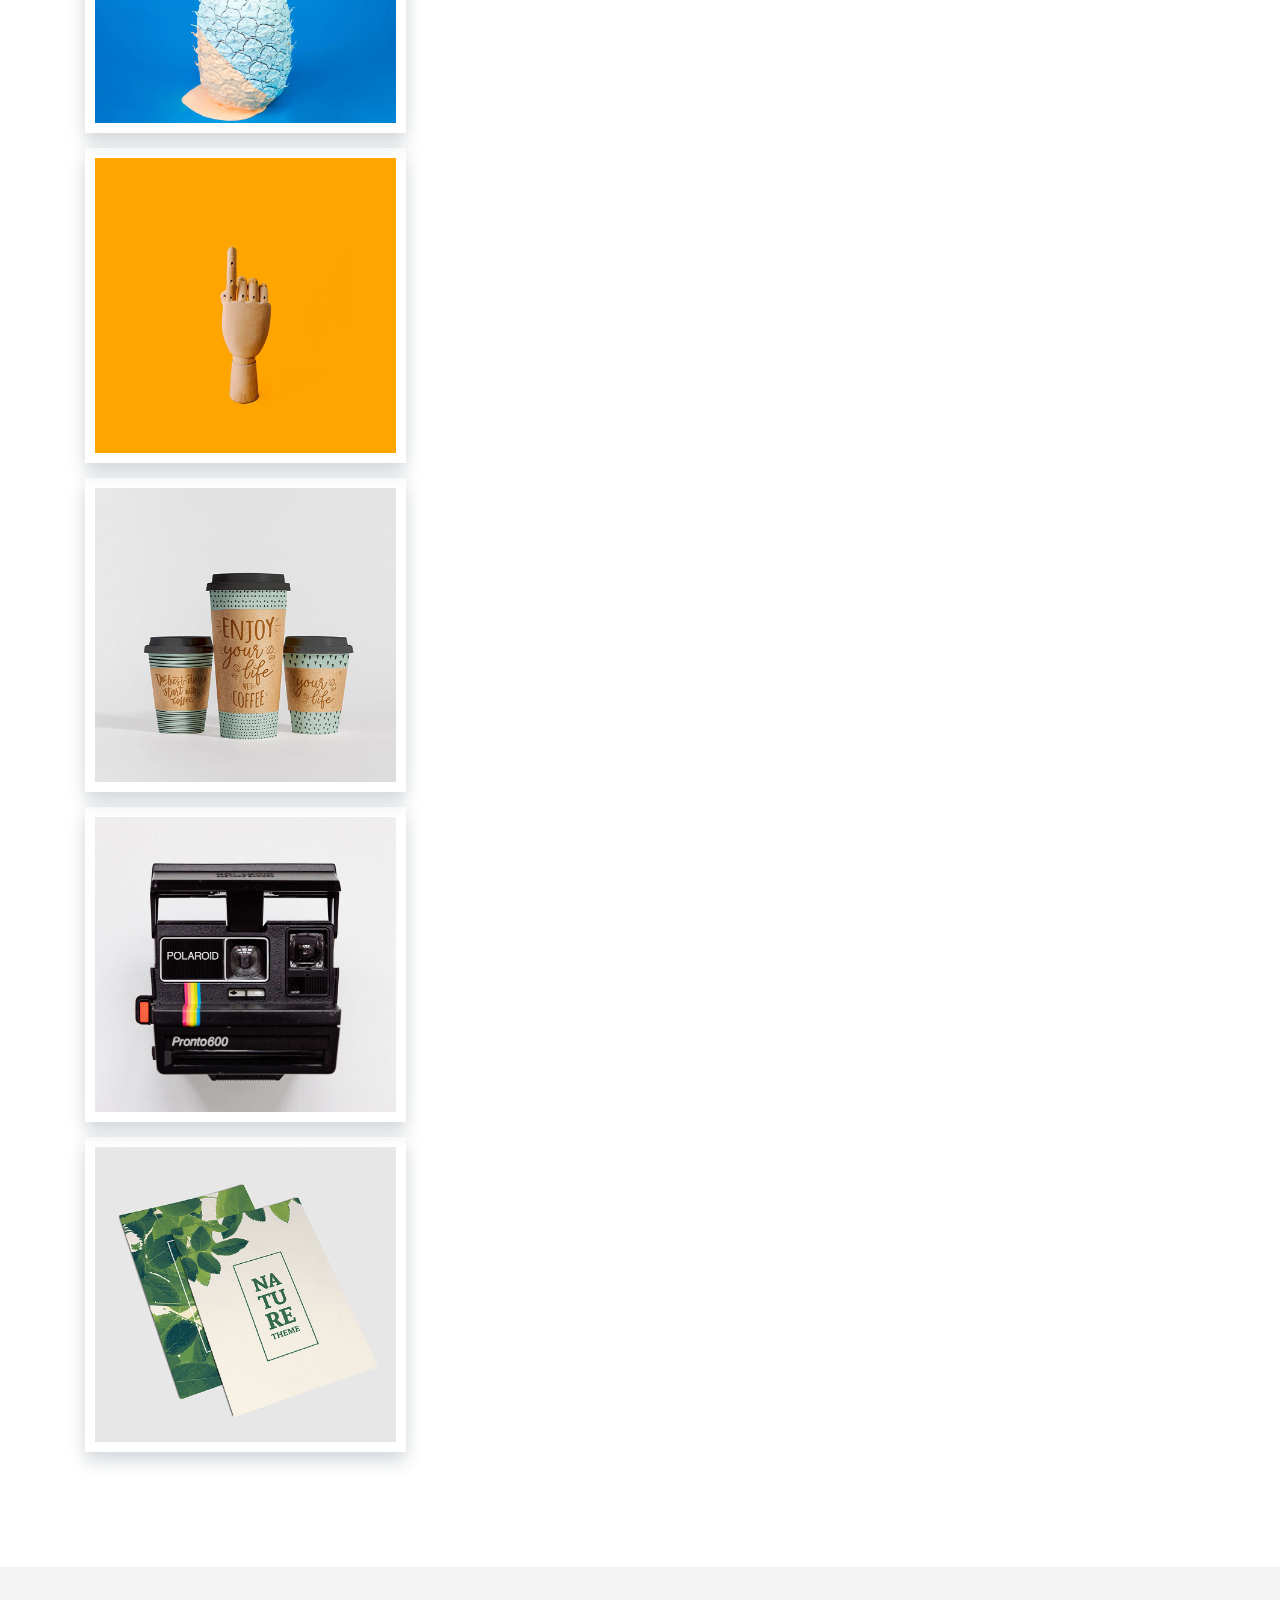
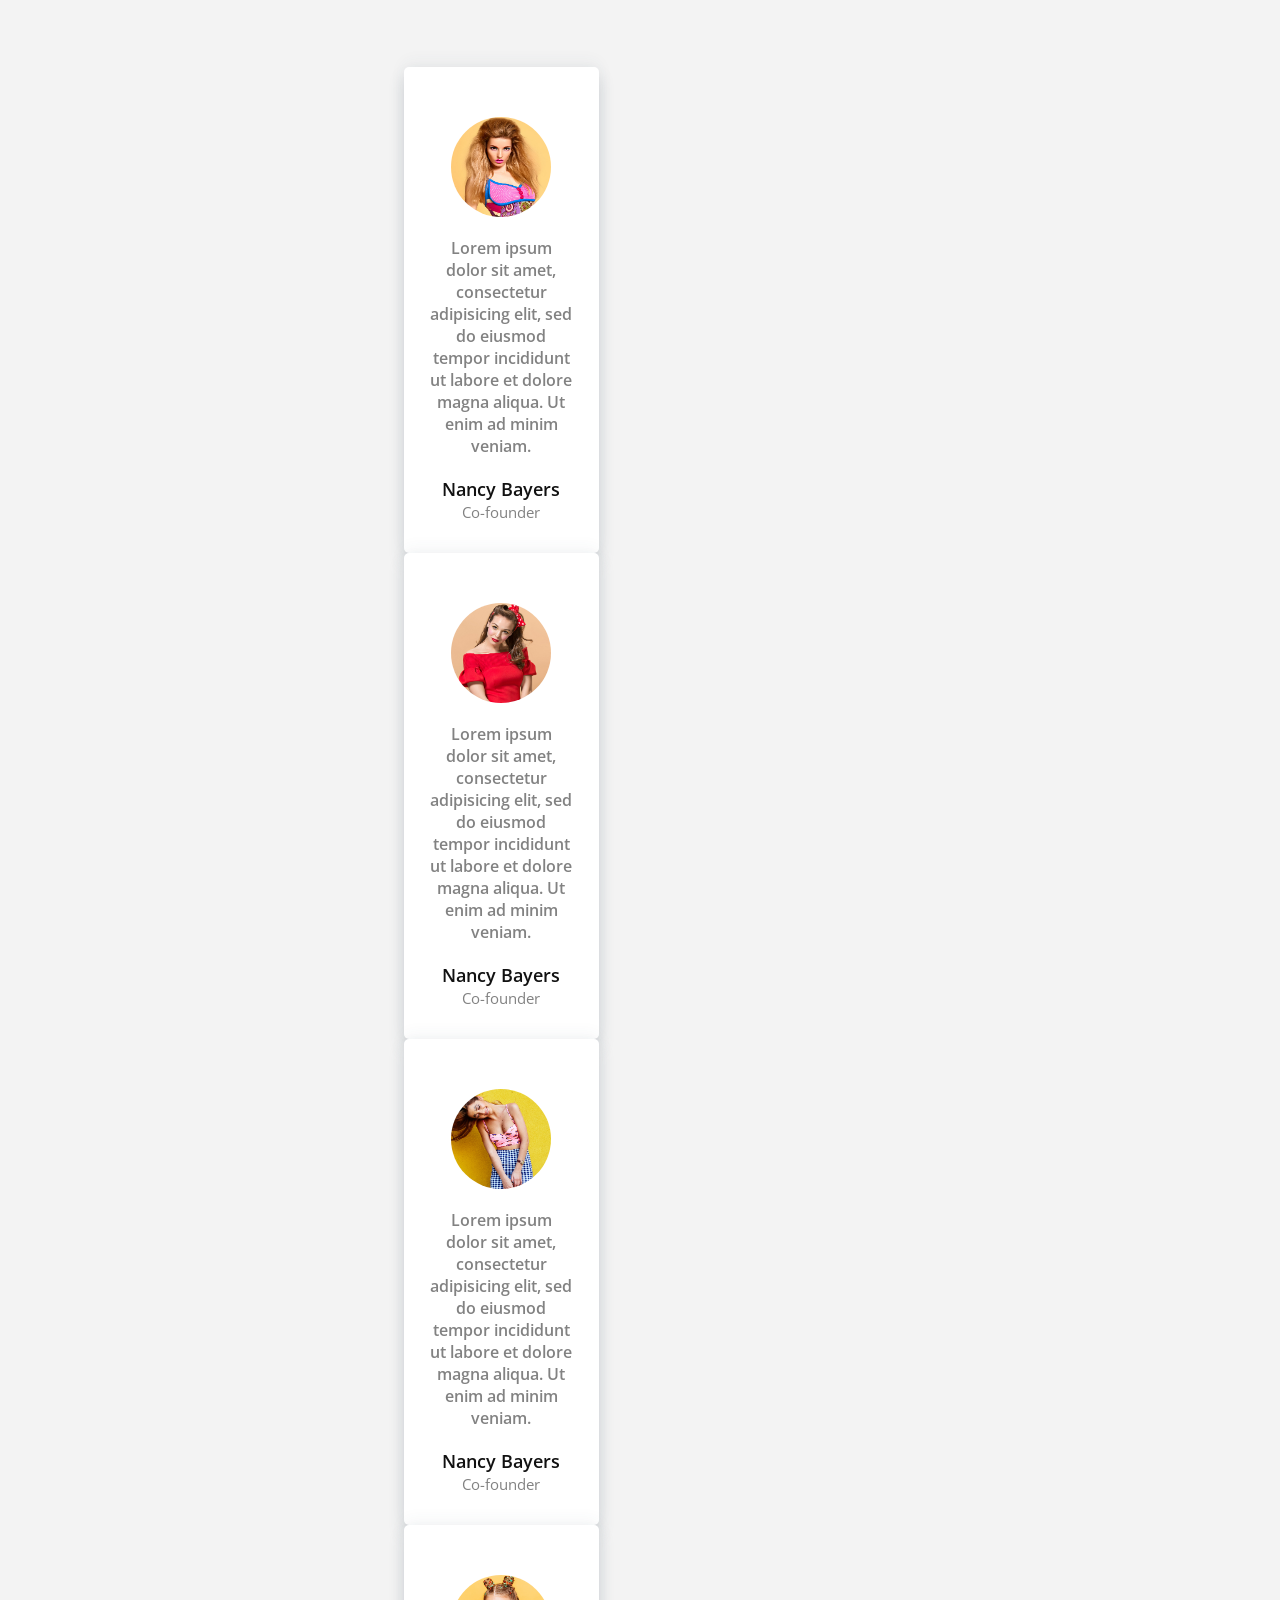
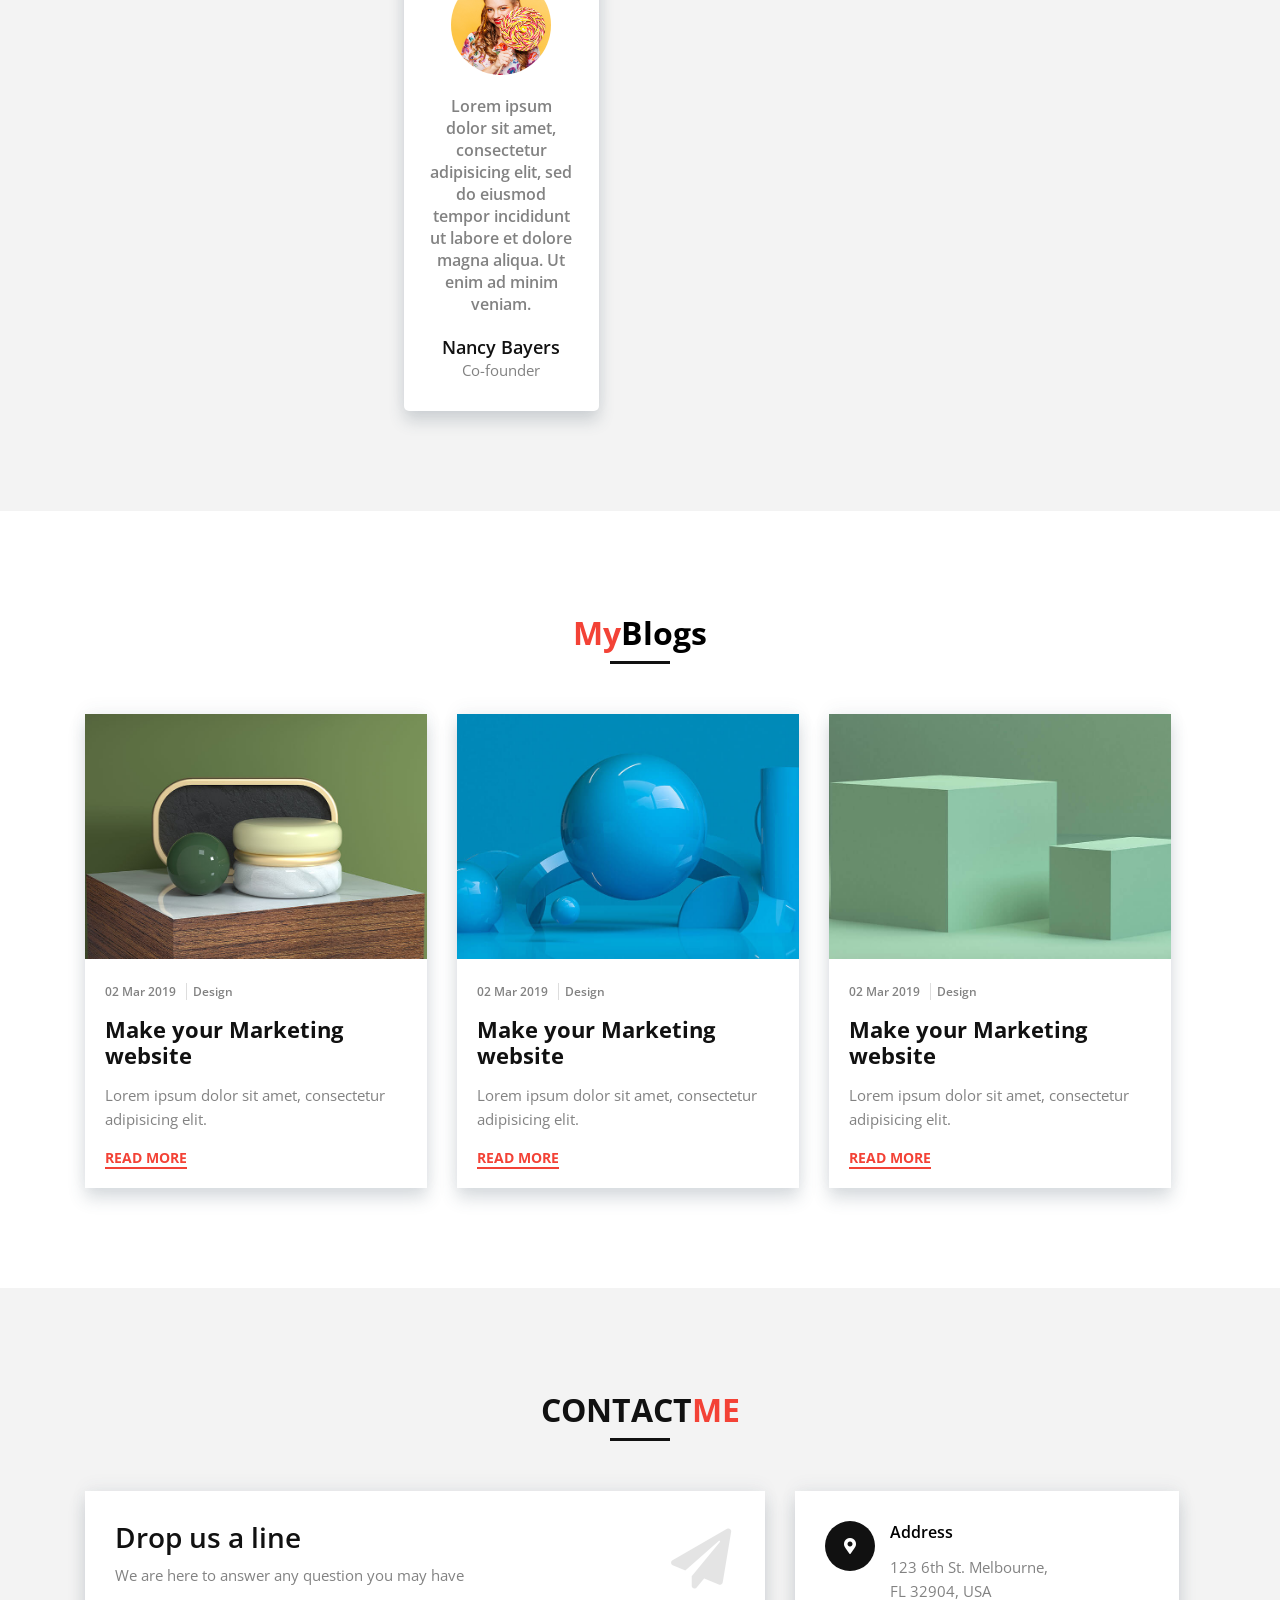
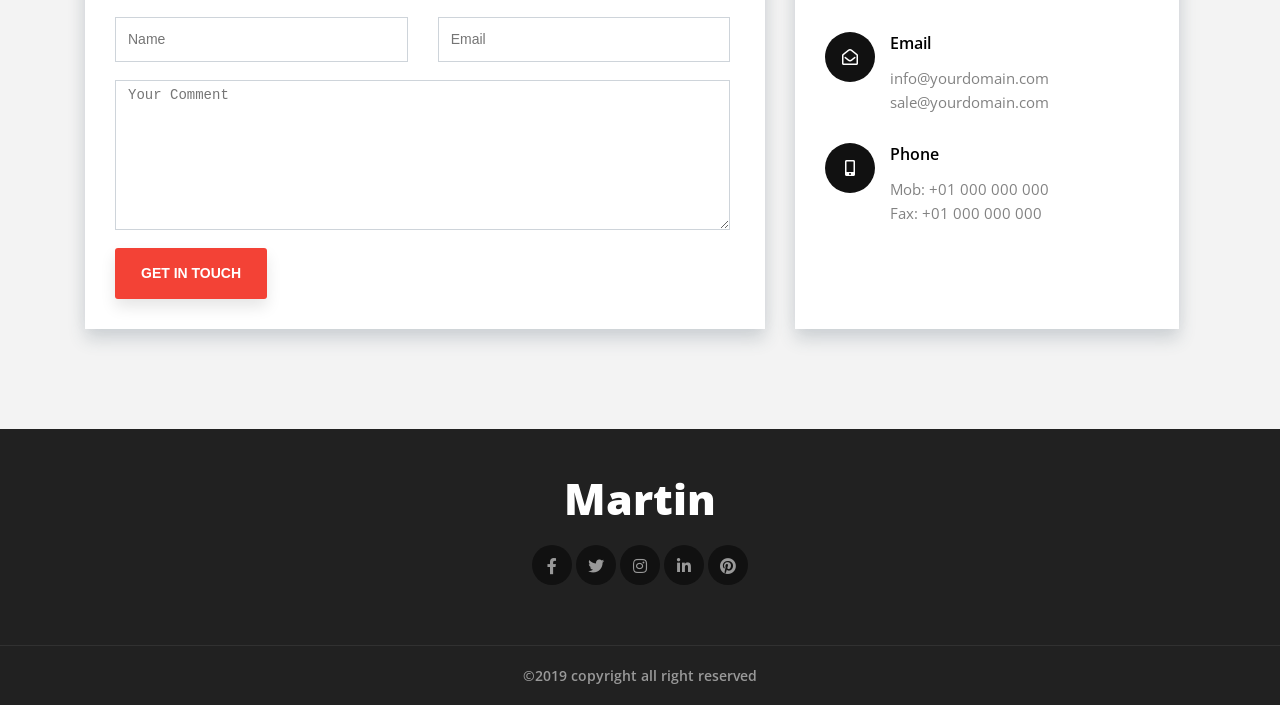
==== commit cbd183ae: "v0.1" ====
--- a/index.html
+++ b/index.html
@@ -7,8 +7,9 @@
     <meta name="viewport" content="width=device-width, initial-scale=1.0">
     <title>Martin portfolio</title>
     <link rel="preconnect" href="https://fonts.gstatic.com">
-    <link href="https://fonts.googleapis.com/css2?family=Open+Sans:wght@300;400;600;700;800&display=swap"
-        rel="stylesheet">
+    <link href="https://fonts.googleapis.com/css2?family=Open+Sans:wght@300;400;600;700;800&display=swap"rel="stylesheet">
+    
+    <link rel="stylesheet" href="css/slick.min.css">
     <link rel="stylesheet" href="font/flaticon.css">
     <link rel="stylesheet" href="css/all.min.css">
     <link rel="stylesheet" href="css/style.css">
@@ -233,124 +234,113 @@
                 </div>
                 <div class="portfolio_item">
                     <div class="row">
-                        <div class="portfolio_element">
-                            <div class="portfolio_img">
-                                <img src="images/portfolio-1.jpg" alt="image" />
-                            </div>
-                            <div class="portfolio_info">
-                                <a href="#">
-                                    <i></i>
-                                </a>
-                                <h5>
-                                    <a href="#">Our Photogragphy</a>
-                                </h5>
-                            </div>
-                        </div>
-                        <div class="portfolio_element">
-                            <div class="portfolio_img">
-                                <img src="images/portfolio-2.jpg" alt="image" />
-                            </div>
-                            <div class="portfolio_info">
-                                <a href="#">
-                                    <i></i>
-                                </a>
-                                <h5>
-                                    <a href="#">Our Photogragphy</a>
-                                </h5>
-                            </div>
-                        </div>
-                        <div class="portfolio_element">
-                            <div class="portfolio_img">
-                                <img src="images/portfolio-3.jpg" alt="image" />
-                            </div>
-                            <div class="portfolio_info">
-                                <a href="#">
-                                    <i></i>
-                                </a>
-                                <h5>
-                                    <a href="#">Our Photogragphy</a>
-                                </h5>
-                            </div>
-                        </div>
-                        <div class="portfolio_element">
-                            <div class="portfolio_img">
-                                <img src="images/portfolio-4.jpg" alt="image" />
-                            </div>
-                            <div class="portfolio_info">
-                                <a href="#">
-                                    <i></i>
-                                </a>
-                                <h5>
-                                    <a href="#">Our Photogragphy</a>
-                                </h5>
-                            </div>
-                        </div>
-                        <div class="portfolio_element">
-                            <div class="portfolio_img">
-                                <img src="images/portfolio-5.jpg" alt="image" />
-                            </div>
-                            <div class="portfolio_info">
-                                <a href="#">
-                                    <i></i>
-                                </a>
-                                <h5>
-                                    <a href="#">Our Photogragphy</a>
-                                </h5>
-                            </div>
-                        </div>
-                        <div class="portfolio_element">
-                            <div class="portfolio_img">
-                                <img src="images/portfolio-6.jpg" alt="image" />
-                            </div>
-                            <div class="portfolio_info">
-                                <a href="#">
-                                    <i></i>
-                                </a>
-                                <h5>
-                                    <a href="#">Our Photogragphy</a>
-                                </h5>
-                            </div>
-                        </div>
-                        <div class="portfolio_element">
-                            <div class="portfolio_img">
-                                <img src="images/portfolio-7.jpg" alt="image" />
-                            </div>
-                            <div class="portfolio_info">
-                                <a href="#">
-                                    <i></i>
-                                </a>
-                                <h5>
-                                    <a href="#">Our Photogragphy</a>
-                                </h5>
-                            </div>
-                        </div>
-                        <div class="portfolio_element">
-                            <div class="portfolio_img">
-                                <img src="images/portfolio-8.jpg" alt="image" />
-                            </div>
-                            <div class="portfolio_info">
-                                <a href="#">
-                                    <i></i>
-                                </a>
-                                <h5>
-                                    <a href="#">Our Photogragphy</a>
-                                </h5>
-                            </div>
-                        </div>
-                        <div class="portfolio_element">
-                            <div class="portfolio_img">
-                                <img src="images/portfolio-1.jpg" alt="image" />
-                            </div>
-                            <div class="portfolio_info">
-                                <a href="#">
-                                    <i></i>
-                                </a>
-                                <h5>
-                                    <a href="#">Our Photogragphy</a>
-                                </h5>
-                            </div>
-                        </div>
-                    </div>
+                        <div class="portfolio_content">
+                            <div class="portfolio_element">
+                                <div class="portfolio_img">
+                                    <img src="images/portfolio-1.jpg" alt="image" />
+                                </div>
+                                <div class="portfolio_info">
+                                    <a href="#">
+                                        <i></i>
+                                    </a>
+                                    <h5>
+                                        <a href="#">Our Photogragphy</a>
+                                    </h5>
+                                </div>
+                            </div>
+                            <div class="portfolio_element">
+                                <div class="portfolio_img">
+                                    <img src="images/portfolio-2.jpg" alt="image" />
+                                </div>
+                                <div class="portfolio_info">
+                                    <a href="#">
+                                        <i></i>
+                                    </a>
+                                    <h5>
+                                        <a href="#">Our Photogragphy</a>
+                                    </h5>
+                                </div>
+                            </div>
+                            <div class="portfolio_element">
+                                <div class="portfolio_img">
+                                    <img src="images/portfolio-3.jpg" alt="image" />
+                                </div>
+                                <div class="portfolio_info">
+                                    <a href="#">
+                                        <i></i>
+                                    </a>
+                                    <h5>
+                                        <a href="#">Our Photogragphy</a>
+                                    </h5>
+                                </div>
+                            </div>
+                            <div class="portfolio_element">
+                                <div class="portfolio_img">
+                                    <img src="images/portfolio-4.jpg" alt="image" />
+                                </div>
+                                <div class="portfolio_info">
+                                    <a href="#">
+                                        <i></i>
+                                    </a>
+                                    <h5>
+                                        <a href="#">Our Photogragphy</a>
+                                    </h5>
+                                </div>
+                            </div>
+                            <div class="portfolio_element">
+                                <div class="portfolio_img">
+                                    <img src="images/portfolio-5.jpg" alt="image" />
+                                </div>
+                                <div class="portfolio_info">
+                                    <a href="#">
+                                        <i></i>
+                                    </a>
+                                    <h5>
+                                        <a href="#">Our Photogragphy</a>
+                                    </h5>
+                                </div>
+                            </div>
+                            <div class="portfolio_element">
+                                <div class="portfolio_img">
+                                    <img src="images/portfolio-6.jpg" alt="image" />
+                                </div>
+                                <div class="portfolio_info">
+                                    <a href="#">
+                                        <i></i>
+                                    </a>
+                                    <h5>
+                                        <a href="#">Our Photogragphy</a>
+                                    </h5>
+                                </div>
+                            </div>
+                            <div class="portfolio_element">
+                                <div class="portfolio_img">
+                                    <img src="images/portfolio-7.jpg" alt="image" />
+                                </div>
+                                <div class="portfolio_info">
+                                    <a href="#">
+                                        <i></i>
+                                    </a>
+                                    <h5>
+                                        <a href="#">Our Photogragphy</a>
+                                    </h5>
+                                </div>
+                            </div>
+                            <div class="portfolio_element">
+                                <div class="portfolio_img">
+                                    <img src="images/portfolio-8.jpg" alt="image" />
+                                </div>
+                                <div class="portfolio_info">
+                                    <a href="#">
+                                        <i></i>
+                                    </a>
+                                    <h5>
+                                        <a href="#">Our Photogragphy</a>
+                                    </h5>
+                                </div>
+                            </div>
+                        </div>
+                    </div>    
                 </div>
             </div>
         </div>
@@ -363,7 +353,28 @@
             <div class="co-founder_content">
                 <img src="images/team-1.jpg" alt="image">
                 <p>Lorem ipsum dolor sit amet, consectetur adipisicing elit, sed do eiusmod tempor incididunt ut labore
-                    et dolore magna aliqua. Ut enim ad minim veniam.</p>
+                et dolore magna aliqua. Ut enim ad minim veniam.</p>
+                <h5>Nancy Bayers</h5>
+                <label>Co-founder</label>
+            </div>
+            <div class="co-founder_content">
+                <img src="images/team-2.jpg" alt="image">
+                <p>Lorem ipsum dolor sit amet, consectetur adipisicing elit, sed do eiusmod tempor incididunt ut labore
+                et dolore magna aliqua. Ut enim ad minim veniam.</p>
+                <h5>Nancy Bayers</h5>
+                <label>Co-founder</label>
+            </div>
+            <div class="co-founder_content">
+                <img src="images/team-3.jpg" alt="image">
+                <p>Lorem ipsum dolor sit amet, consectetur adipisicing elit, sed do eiusmod tempor incididunt ut labore
+                et dolore magna aliqua. Ut enim ad minim veniam.</p>
+                <h5>Nancy Bayers</h5>
+                <label>Co-founder</label>
+            </div>
+            <div class="co-founder_content">
+                <img src="images/team-4.jpg" alt="image">
+                <p>Lorem ipsum dolor sit amet, consectetur adipisicing elit, sed do eiusmod tempor incididunt ut labore
+                et dolore magna aliqua. Ut enim ad minim veniam.</p>
                 <h5>Nancy Bayers</h5>
                 <label>Co-founder</label>
             </div>
@@ -535,8 +546,10 @@
         </div>
     </footer>
     <!--footer top end-->
+
     <noscript>You need to enable JavaScript to run this site.</noscript>
     <script src="js/jquery-1.12.4.min.js"></script>
+    <script src="js/slick.min.js"></script>
     <script src="js/app.js"></script>
 </body>
 
--- a/css/style.css
+++ b/css/style.css
@@ -483,65 +483,98 @@
     cursor: pointer;
     text-transform: uppercase;
 }
-
-#portfolio .portfolio_content .portfolio_menu li:hover {
+#portfolio .portfolio_content .portfolio_menu li:hover{
     color: #f34236;
 }
-
 #portfolio .portfolio_content .portfolio_element {
     width: calc(32% - 15px);
     margin: 15px;
-    border: 10px solid #fff;
-    box-shadow: 0 10px 16px;
+    padding: 10px;
     box-shadow: 0 10px 16px rgba(58, 78, 95, 0.2), 0 -5px 16px rgba(58, 78, 95, 0.05);
     position: relative;
 }
-
-#portfolio .portfolio_content .portfolio_element .portfolio_img {
-    position: relative;
-    width: 100%;
-    z-index: 1;
-}
-
-#portfolio .portfolio_content .portfolio_element .portfolio_img::before {
-    width: 100%;
-    position: absolute;
-    content: "";
-    left: 0;
-    top: 0;
-    background: rgba(17, 17, 17, 0.4);
-    z-index: -1;
-}
-
-#portfolio .portfolio_content .portfolio_element .portfolio_img img {
+#portfolio .portfolio_content .portfolio_element .portfolio_img img{
     width: 100%;
     display: block;
 }
-
-#portfolio .portfolio_content .portfolio_element h5 {
+#portfolio .portfolio_content .portfolio_element .portfolio_info{
+    position: absolute;
+    top: 10px;
+    right: 10px;
+    bottom: 10px;
+    left: 10px;
+    background: rgba(0, 0, 0, 0.5);
+    opacity: 0;
+    visibility: hidden;
+    transition: all linear .3s;
+    -webkit-transition: all linear .3s;
+    -moz-transition: all linear .3s;
+    -ms-transition: all linear .3s;
+    -o-transition: all linear .3s;
+}
+#portfolio .portfolio_content .portfolio_element:hover .portfolio_info{
+    opacity: 1;
+    visibility: visible;
+}
+#portfolio .portfolio_content .portfolio_element .portfolio_info h5{
+    position: absolute;
     background: #f34236;
-    font-size: 16px;
-    padding: 18px;
-    margin: 0;
-    font-weight: 600;
-    text-align: center;
-    display: block;
+    bottom: 0;
+    left: 0;
+    right: 0;
+    text-align: center;
+    padding: 20px 0;
+}
+#portfolio .portfolio_content .portfolio_element .portfolio_info h5 a{
+    color: #fff;
+}
+
+#portfolio .portfolio_content .portfolio_element .portfolio_info>a{
+    width: 70px;
+    height: 70px;
+    display: inline-block;
+    position: relative;
+    top: 50%;
+    left: 50%;
+    transform: translate(-50%, -50%) scale(0);
+    -webkit-transform: translate(-50%, -50%) scale(0);
+    -moz-transform: translate(-50%, -50%) scale(0);
+    -ms-transform: translate(-50%, -50%) scale(0);
+    -o-transform: translate(-50%, -50%) scale(0);
+    transition: all linear .3s;
+    -webkit-transition: all linear .3s;
+    -moz-transition: all linear .3s;
+    -ms-transition: all linear .3s;
+    -o-transition: all linear .3s;
+}
+#portfolio .portfolio_content .portfolio_element .portfolio_info:hover>a{
+    transform: translate(-50%, -50%) scale(1);
+    -webkit-transform: translate(-50%, -50%) scale(1);
+    -moz-transform: translate(-50%, -50%) scale(1);
+    -ms-transform: translate(-50%, -50%) scale(1);
+    -o-transform: translate(-50%, -50%) scale(1);
+}
+#portfolio .portfolio_content .portfolio_element .portfolio_info>a i{
+    z-index: 1;
+}
+#portfolio .portfolio_content .portfolio_element .portfolio_info>a i::after,
+#portfolio .portfolio_content .portfolio_element .portfolio_info>a i::before{
+    position: absolute;
+    content: '';
+    background: white;
+    top: 50%;
+    left: 50%;
+    transform: translate(-50%, -50%);
+    z-index: -1;
+}
+#portfolio .portfolio_content .portfolio_element .portfolio_info>a i::after{
+    height: 100%;
+    width: 1px;
+}
+#portfolio .portfolio_content .portfolio_element .portfolio_info>a i::before{
     width: 100%;
-    position: absolute;
-    margin-top: -58px;
-    z-index: 1;
-    visibility: hidden;
-    transition: all linear 0.5s;
-}
-
-#portfolio .portfolio_content .portfolio_element:hover h5 {
-    visibility: visible;
-}
-
-#portfolio .portfolio_content .portfolio_element h5 a {
-    color: #fff;
-}
-
+    height: 1px;
+}
 /* Portfolio Part End */
 
 /* Co-founder Part Start */
@@ -550,10 +583,15 @@
     padding: 100px 0;
 }
 
+#co-founder .container {
+  width: 40%;
+  transition: all linear 0.5s;
+}
+
 #co-founder .co-founder_content {
     text-align: center;
-    width: 45%;
-    margin: 0 auto;
+    width: 38%;
+    margin: 0 20px;
     background: #fff;
     border-radius: 5px;
     box-shadow: 0 10px 16px rgba(58, 78, 95, 0.2), 0 -5px 16px rgba(58, 78, 95, 0.05);
@@ -564,6 +602,8 @@
     width: 100px;
     height: 100px;
     border-radius: 50%;
+    display: block;
+    margin: 0 auto;
 }
 
 #co-founder .co-founder_content p {
@@ -585,6 +625,36 @@
     padding-top: 10px;
 }
 
+#co-founder .slider_dots {
+    text-align: center;
+    line-height: 0;
+}
+  
+#co-founder .slider_dots li {
+    display: inline-block;
+    margin: 30px 5px 0px;
+}
+  
+#co-founder .slider_dots li button {
+    font-size: 0;
+    border: none;
+    background-color: #fff;
+    width: 15px;
+    height: 15px;
+    background: #ffffff;
+    border: 1px solid #f34236;
+    border-radius: 50%;
+    cursor: pointer;
+    transition: ease all 0.55s;
+    -webkit-transition: ease all 0.55s;
+    -moz-transition: ease all 0.55s;
+    -ms-transition: ease all 0.55s;
+    -o-transition: ease all 0.55s;
+}
+  
+#co-founder .slider_dots li.slick-active button {
+    background-color: #f34236;
+}
 #backToTop {
     background: #f34236;
     border: none;
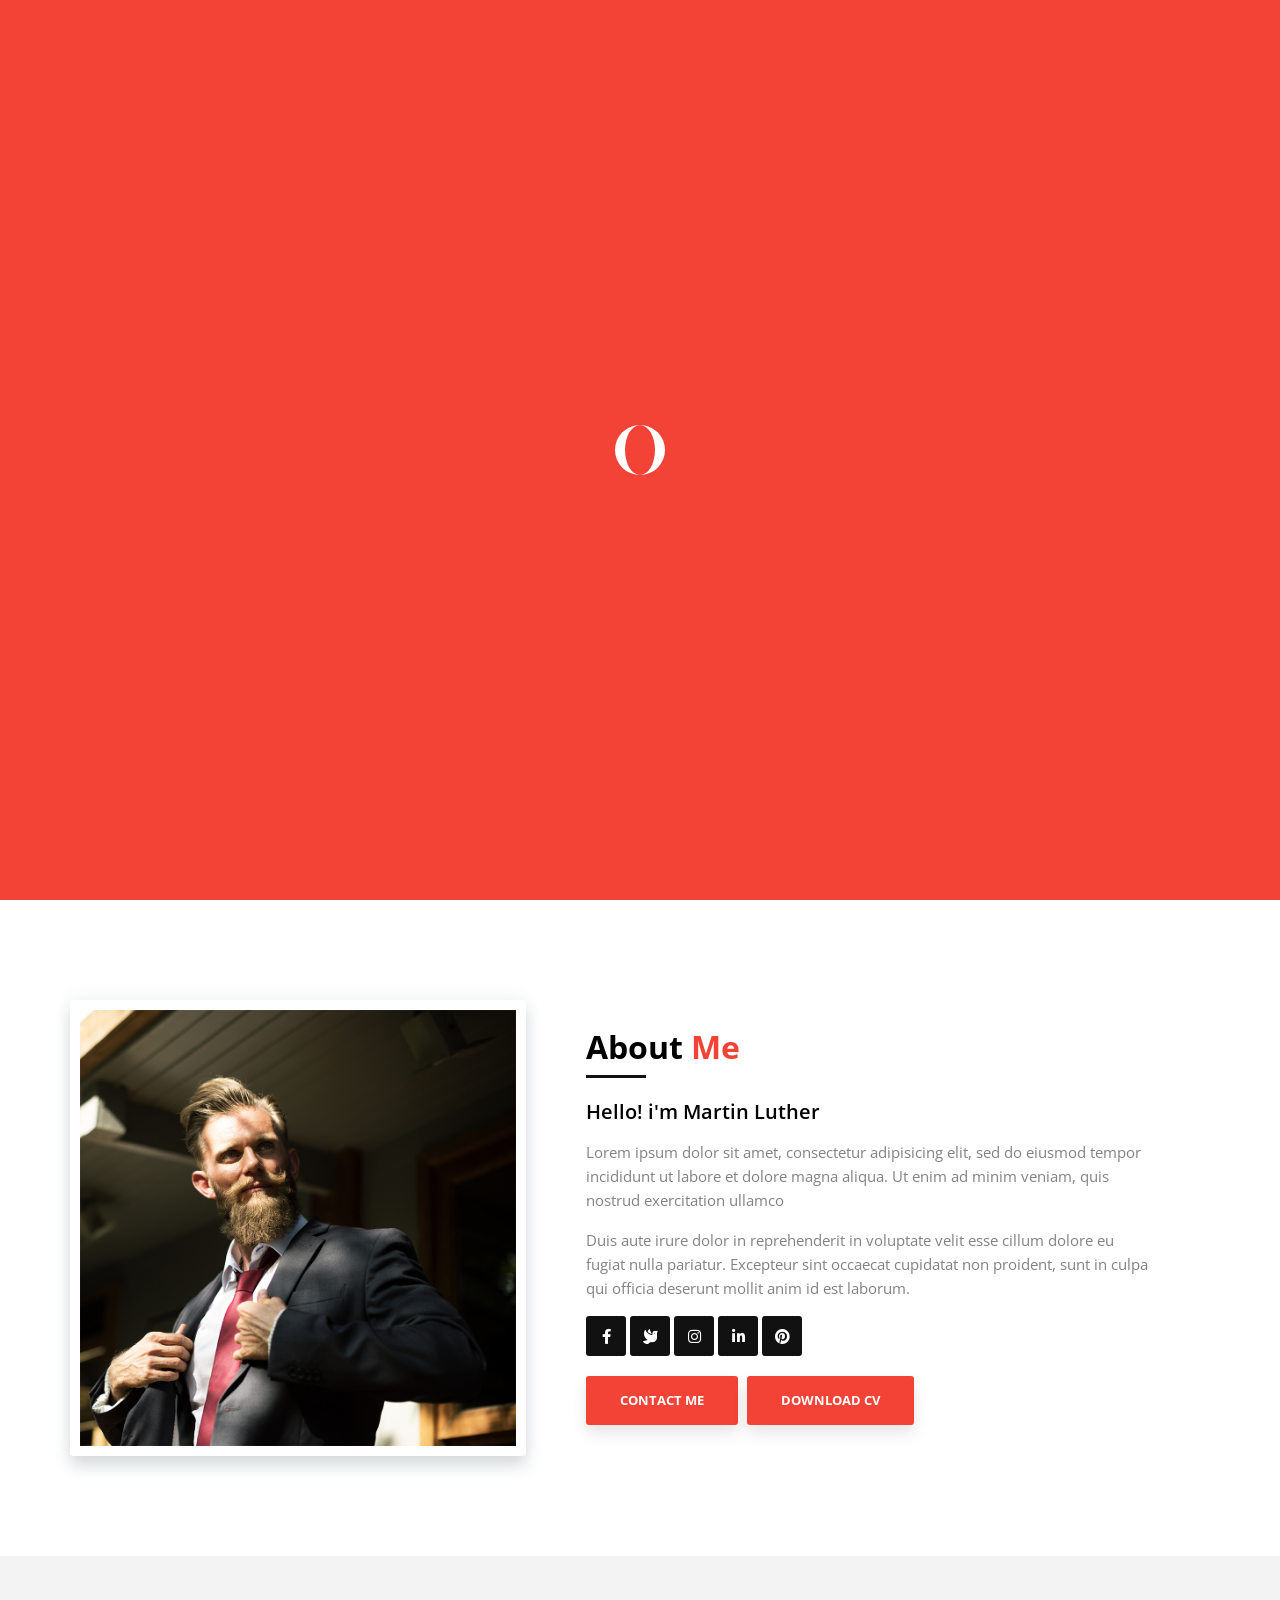
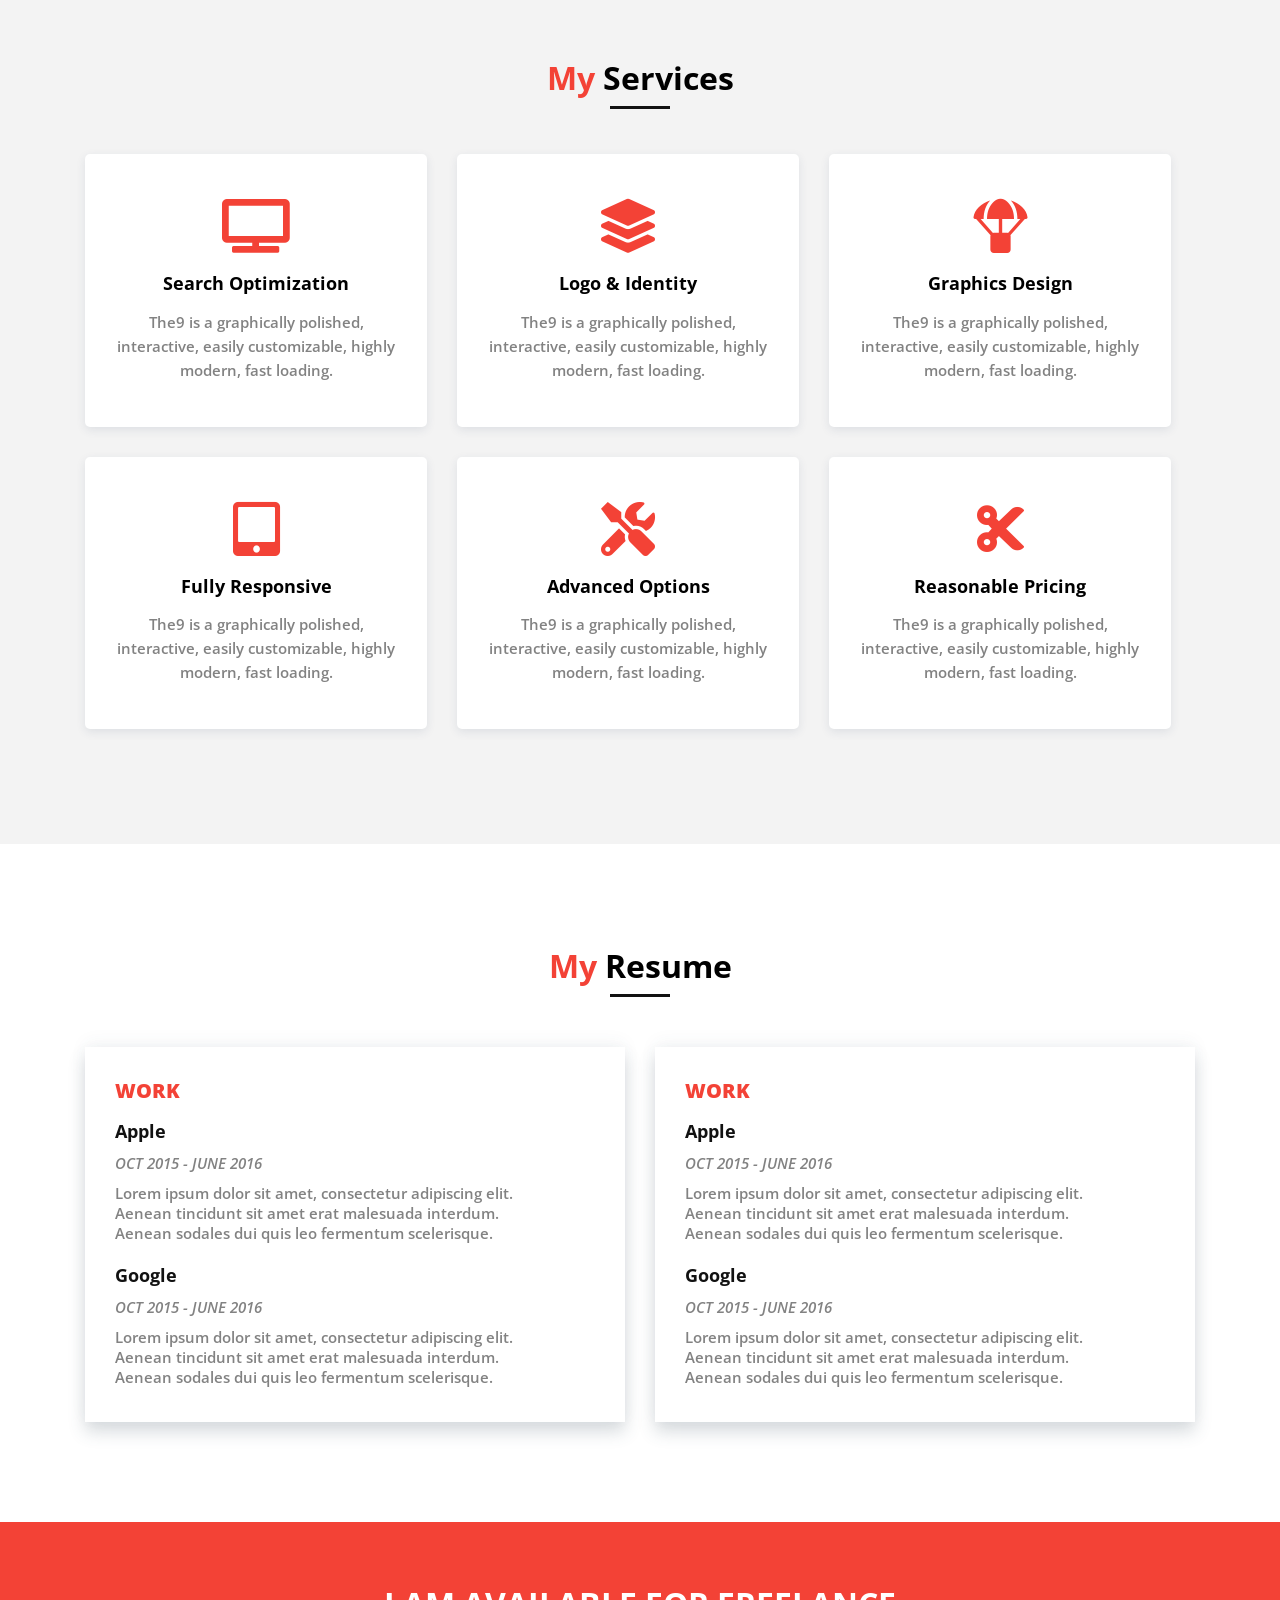
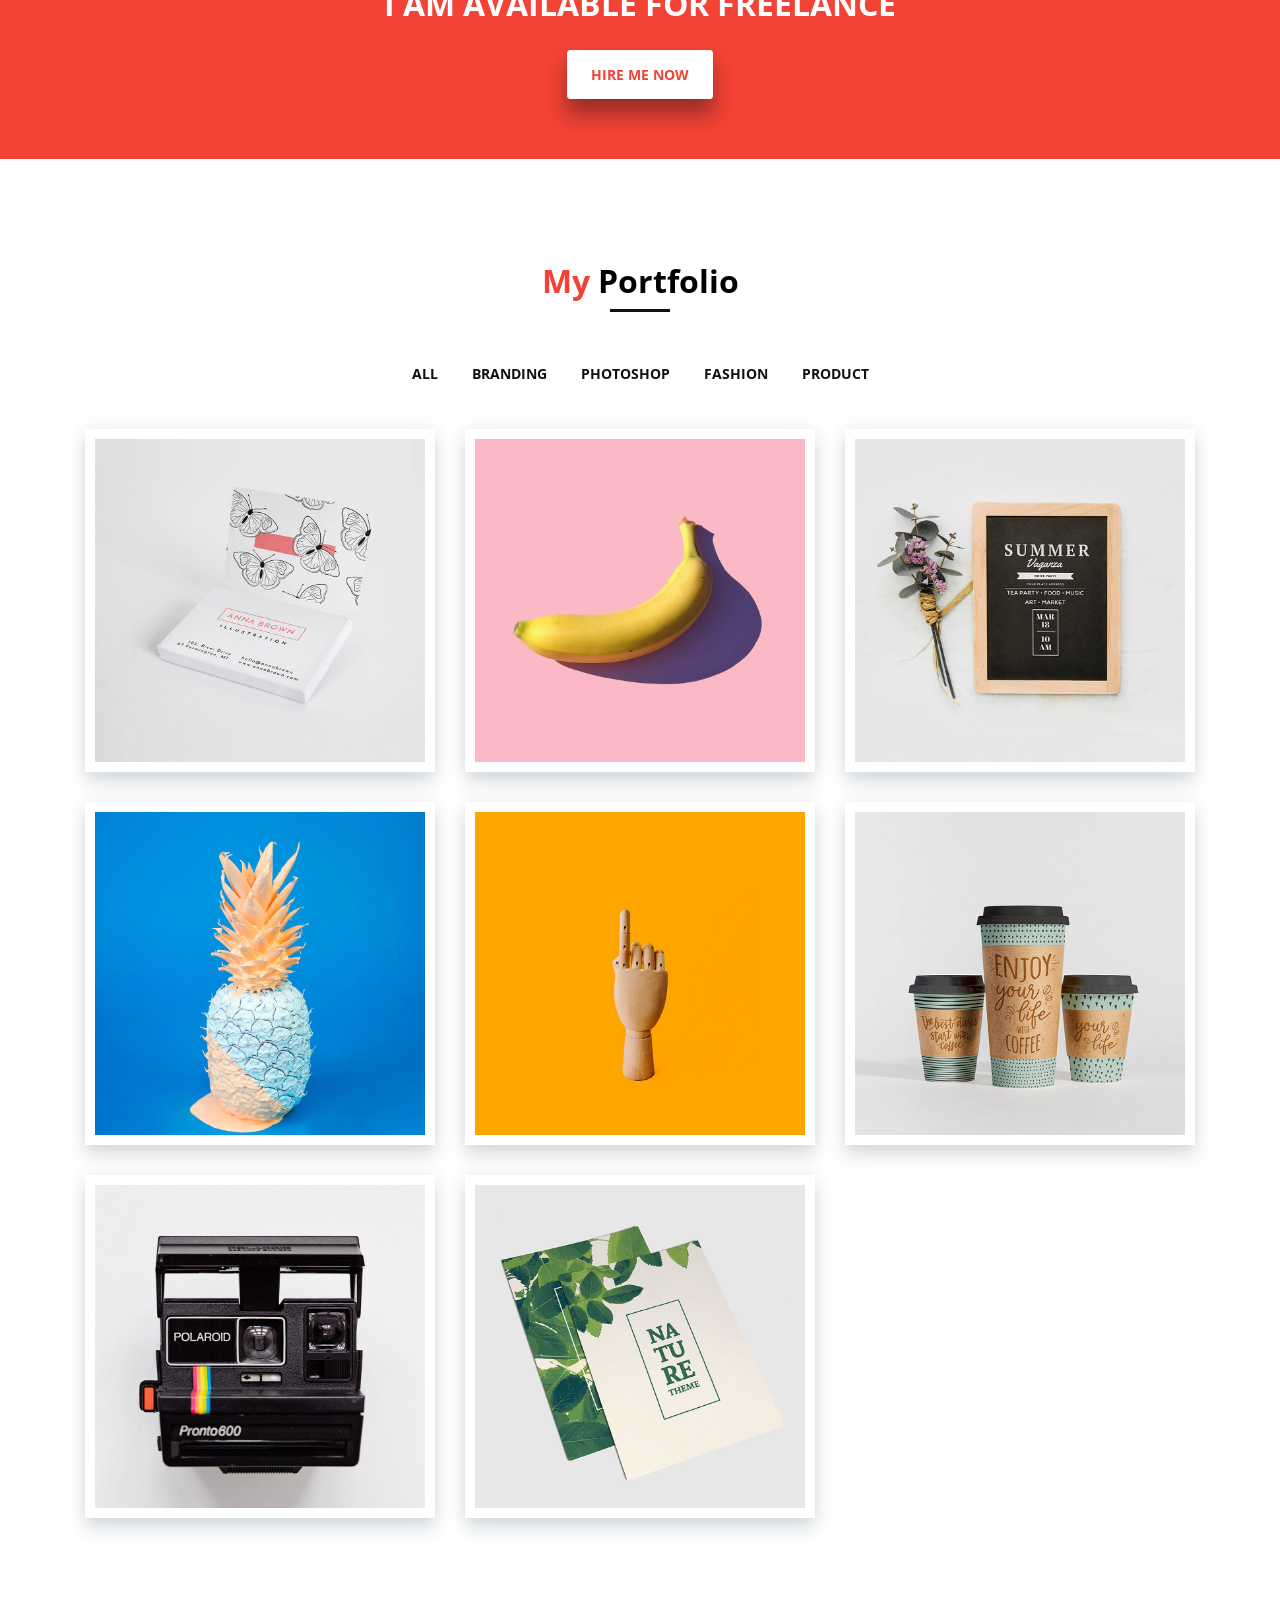
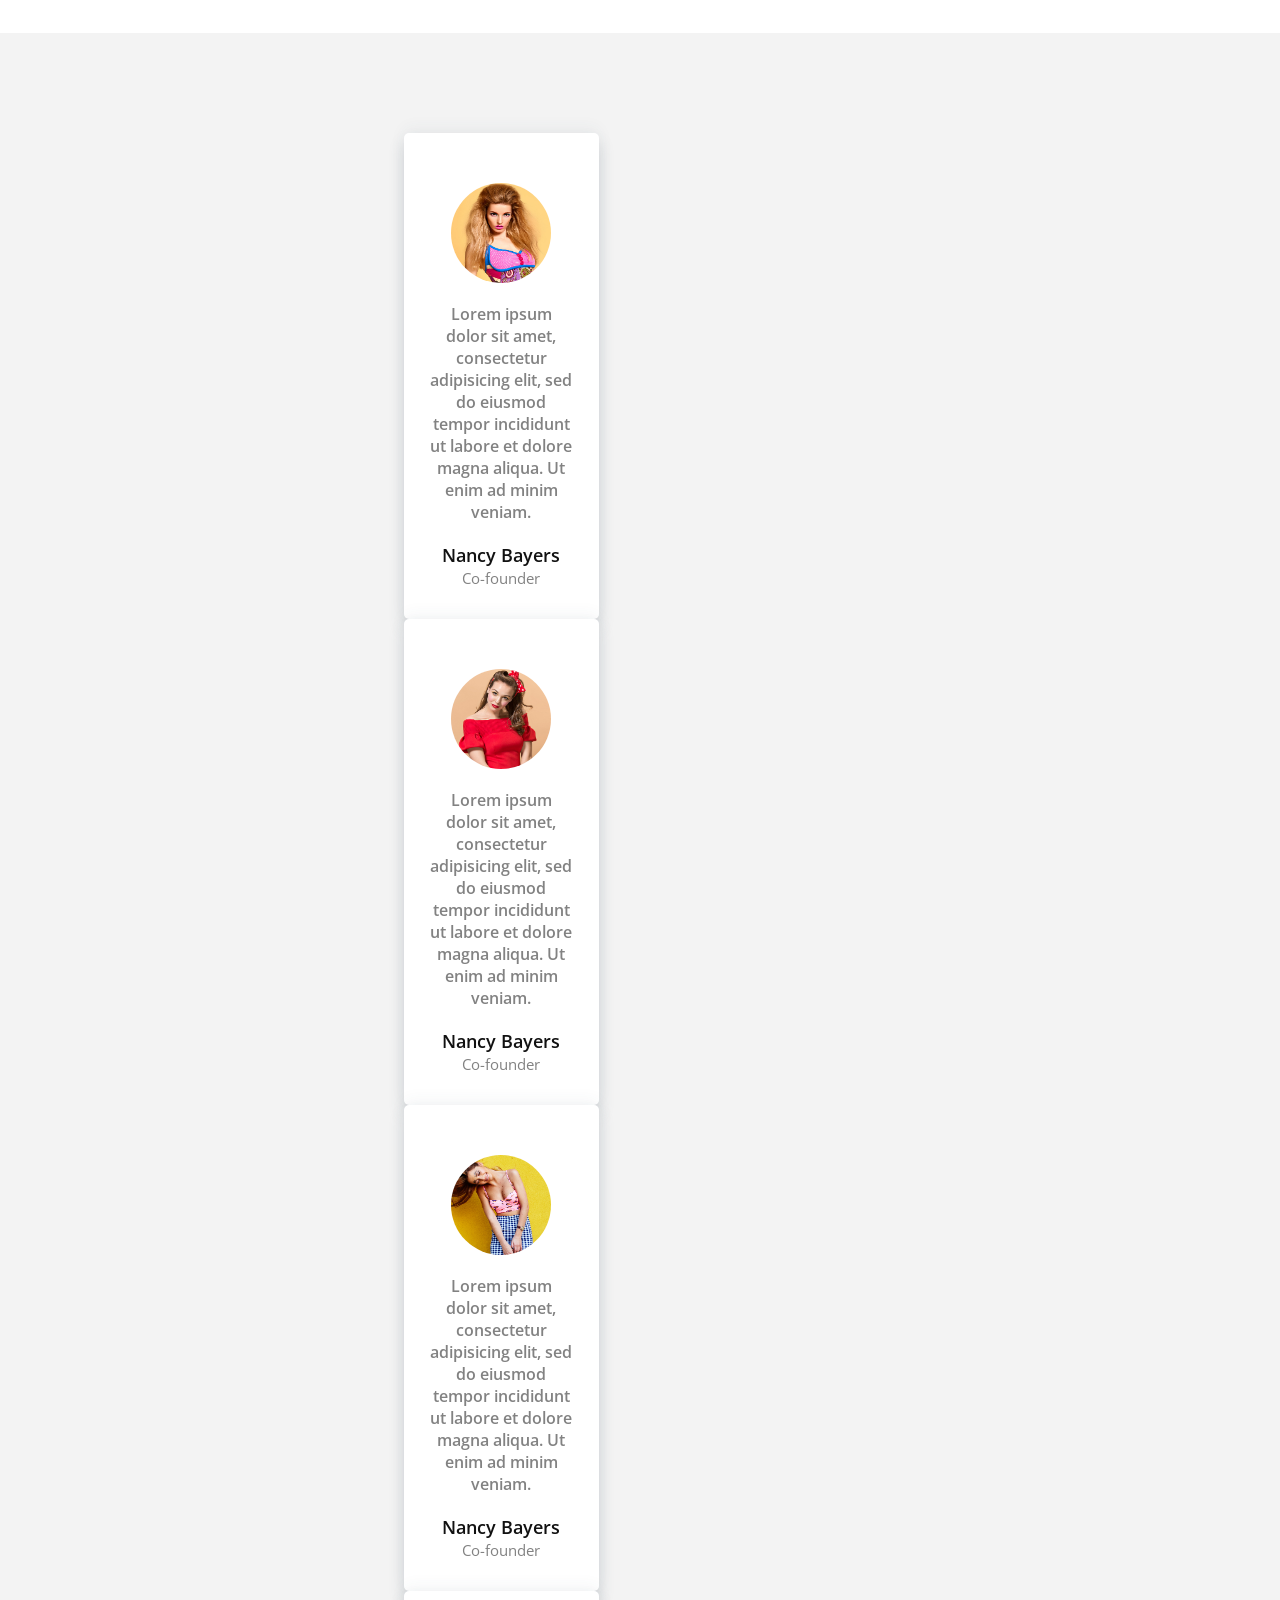
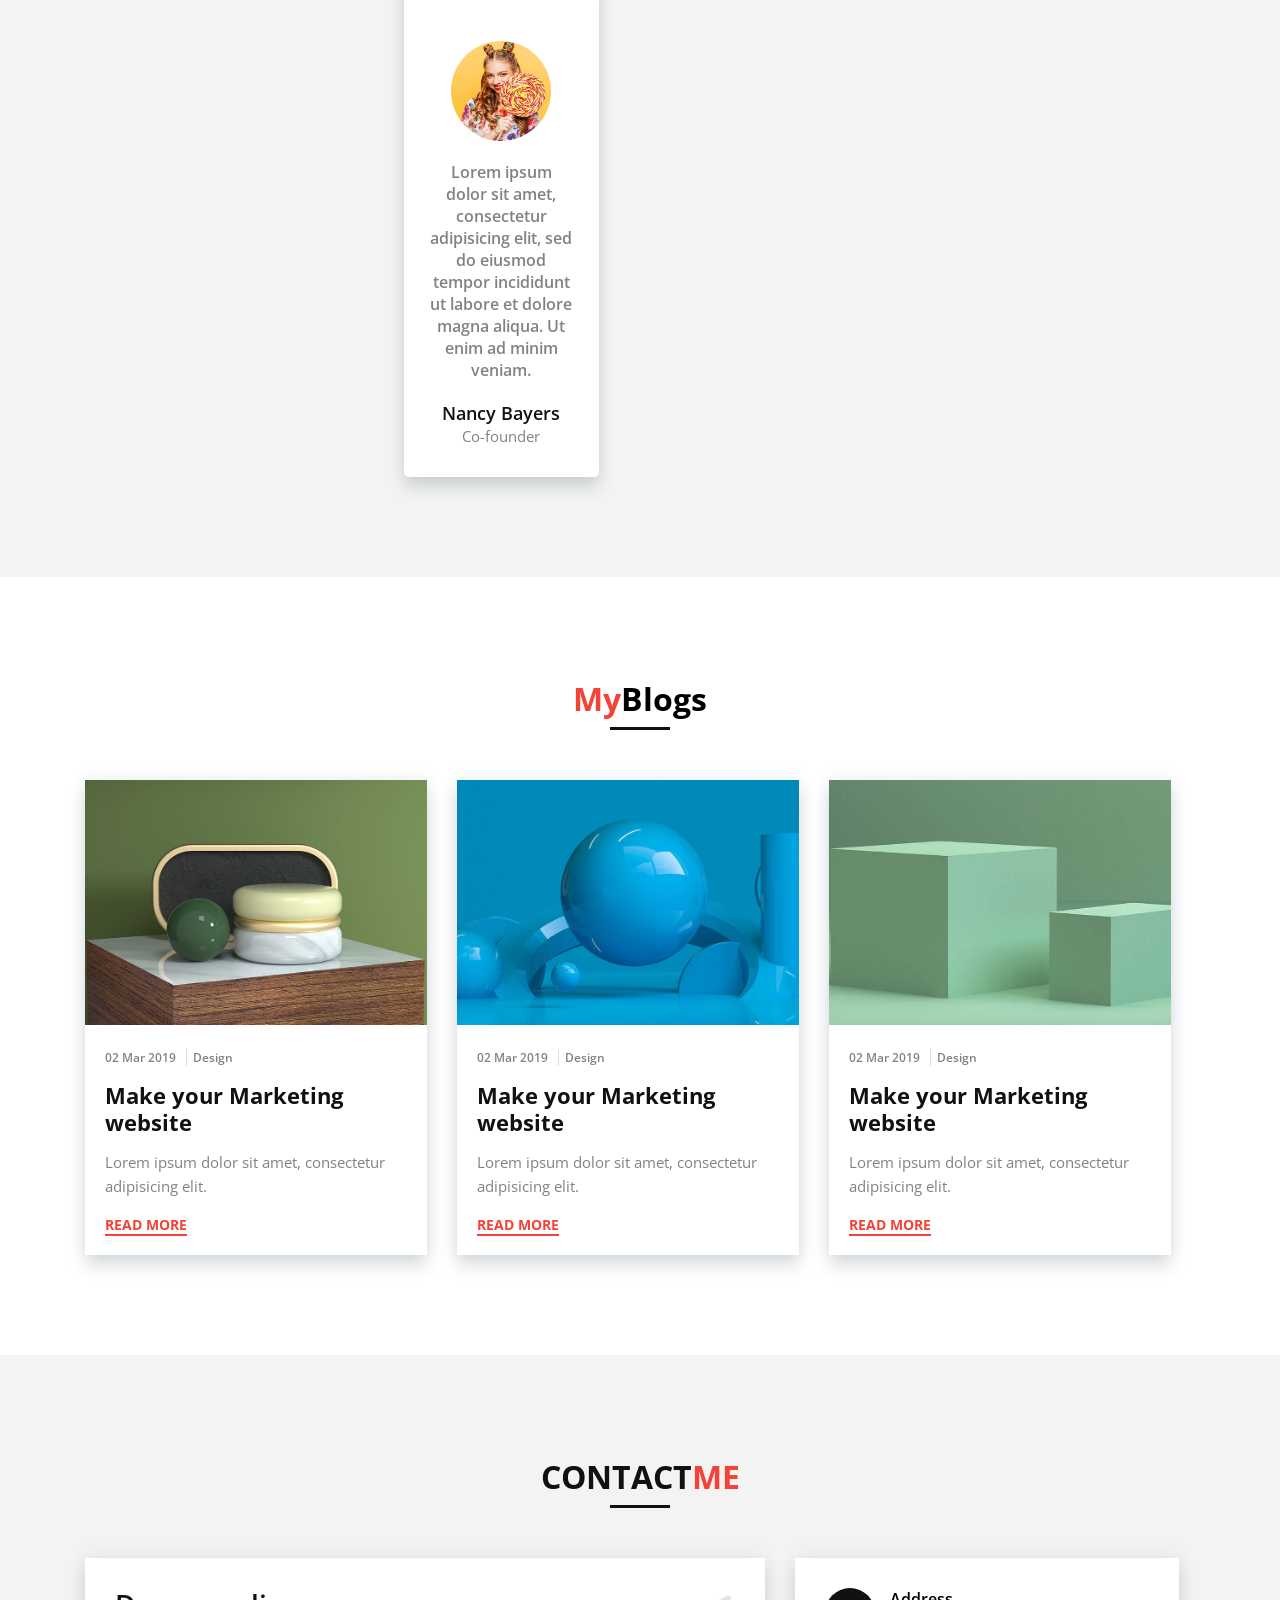
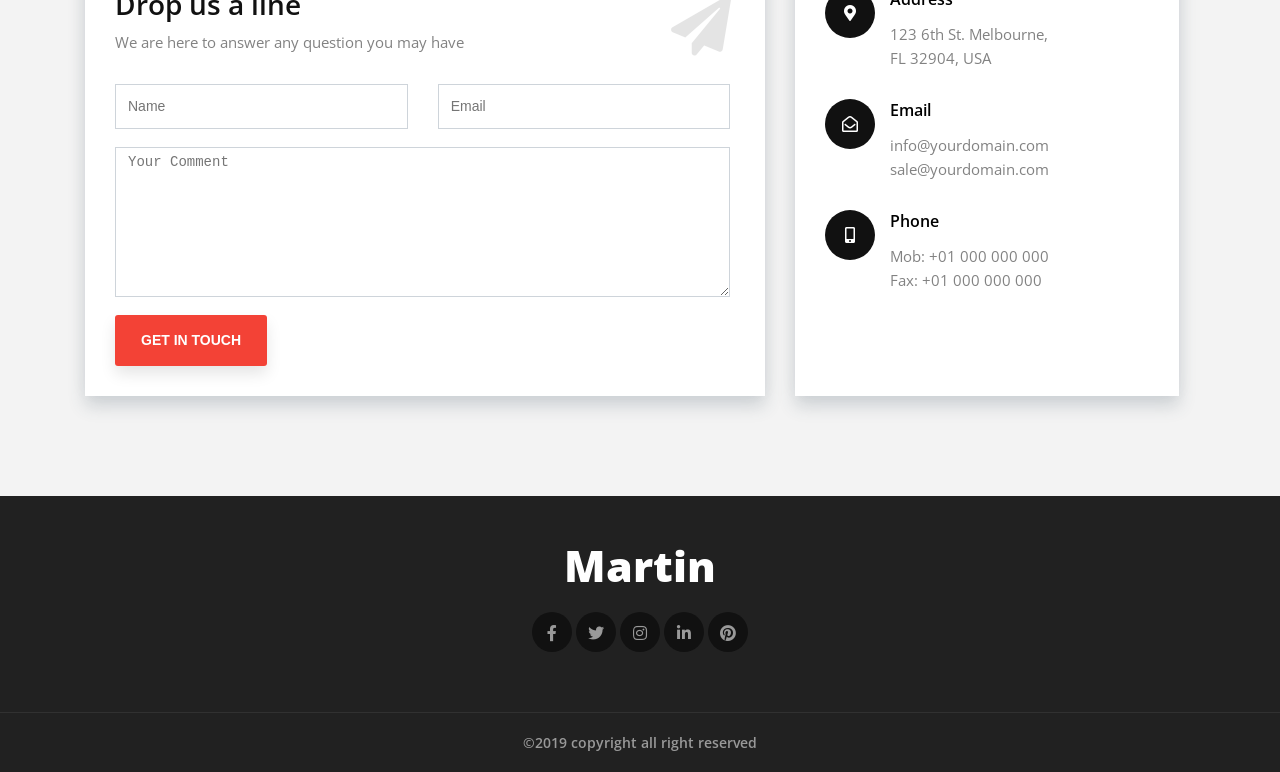
==== commit 89d2aece: "v0.2" ====
--- a/index.html
+++ b/index.html
@@ -234,110 +234,108 @@
                 </div>
                 <div class="portfolio_item">
                     <div class="row">
-                        <div class="portfolio_content">
-                            <div class="portfolio_element">
-                                <div class="portfolio_img">
-                                    <img src="images/portfolio-1.jpg" alt="image" />
-                                </div>
-                                <div class="portfolio_info">
-                                    <a href="#">
-                                        <i></i>
-                                    </a>
-                                    <h5>
-                                        <a href="#">Our Photogragphy</a>
-                                    </h5>
-                                </div>
-                            </div>
-                            <div class="portfolio_element">
-                                <div class="portfolio_img">
-                                    <img src="images/portfolio-2.jpg" alt="image" />
-                                </div>
-                                <div class="portfolio_info">
-                                    <a href="#">
-                                        <i></i>
-                                    </a>
-                                    <h5>
-                                        <a href="#">Our Photogragphy</a>
-                                    </h5>
-                                </div>
-                            </div>
-                            <div class="portfolio_element">
-                                <div class="portfolio_img">
-                                    <img src="images/portfolio-3.jpg" alt="image" />
-                                </div>
-                                <div class="portfolio_info">
-                                    <a href="#">
-                                        <i></i>
-                                    </a>
-                                    <h5>
-                                        <a href="#">Our Photogragphy</a>
-                                    </h5>
-                                </div>
-                            </div>
-                            <div class="portfolio_element">
-                                <div class="portfolio_img">
-                                    <img src="images/portfolio-4.jpg" alt="image" />
-                                </div>
-                                <div class="portfolio_info">
-                                    <a href="#">
-                                        <i></i>
-                                    </a>
-                                    <h5>
-                                        <a href="#">Our Photogragphy</a>
-                                    </h5>
-                                </div>
-                            </div>
-                            <div class="portfolio_element">
-                                <div class="portfolio_img">
-                                    <img src="images/portfolio-5.jpg" alt="image" />
-                                </div>
-                                <div class="portfolio_info">
-                                    <a href="#">
-                                        <i></i>
-                                    </a>
-                                    <h5>
-                                        <a href="#">Our Photogragphy</a>
-                                    </h5>
-                                </div>
-                            </div>
-                            <div class="portfolio_element">
-                                <div class="portfolio_img">
-                                    <img src="images/portfolio-6.jpg" alt="image" />
-                                </div>
-                                <div class="portfolio_info">
-                                    <a href="#">
-                                        <i></i>
-                                    </a>
-                                    <h5>
-                                        <a href="#">Our Photogragphy</a>
-                                    </h5>
-                                </div>
-                            </div>
-                            <div class="portfolio_element">
-                                <div class="portfolio_img">
-                                    <img src="images/portfolio-7.jpg" alt="image" />
-                                </div>
-                                <div class="portfolio_info">
-                                    <a href="#">
-                                        <i></i>
-                                    </a>
-                                    <h5>
-                                        <a href="#">Our Photogragphy</a>
-                                    </h5>
-                                </div>
-                            </div>
-                            <div class="portfolio_element">
-                                <div class="portfolio_img">
-                                    <img src="images/portfolio-8.jpg" alt="image" />
-                                </div>
-                                <div class="portfolio_info">
-                                    <a href="#">
-                                        <i></i>
-                                    </a>
-                                    <h5>
-                                        <a href="#">Our Photogragphy</a>
-                                    </h5>
-                                </div>
+                        <div class="portfolio_element">
+                            <div class="portfolio_img">
+                                <img src="images/portfolio-1.jpg" alt="image" />
+                            </div>
+                            <div class="portfolio_info">
+                                <a href="#">
+                                    <i></i>
+                                </a>
+                                <h5>
+                                    <a href="#">Our Photogragphy</a>
+                                </h5>
+                            </div>
+                        </div>
+                        <div class="portfolio_element">
+                            <div class="portfolio_img">
+                                <img src="images/portfolio-2.jpg" alt="image" />
+                            </div>
+                            <div class="portfolio_info">
+                                <a href="#">
+                                    <i></i>
+                                </a>
+                                <h5>
+                                    <a href="#">Our Photogragphy</a>
+                                </h5>
+                            </div>
+                        </div>
+                        <div class="portfolio_element">
+                            <div class="portfolio_img">
+                                <img src="images/portfolio-3.jpg" alt="image" />
+                            </div>
+                            <div class="portfolio_info">
+                                <a href="#">
+                                    <i></i>
+                                </a>
+                                <h5>
+                                    <a href="#">Our Photogragphy</a>
+                                </h5>
+                            </div>
+                        </div>
+                        <div class="portfolio_element">
+                            <div class="portfolio_img">
+                                <img src="images/portfolio-4.jpg" alt="image" />
+                            </div>
+                            <div class="portfolio_info">
+                                <a href="#">
+                                    <i></i>
+                                </a>
+                                <h5>
+                                    <a href="#">Our Photogragphy</a>
+                                </h5>
+                            </div>
+                        </div>
+                        <div class="portfolio_element">
+                            <div class="portfolio_img">
+                                <img src="images/portfolio-5.jpg" alt="image" />
+                            </div>
+                            <div class="portfolio_info">
+                                <a href="#">
+                                    <i></i>
+                                </a>
+                                <h5>
+                                    <a href="#">Our Photogragphy</a>
+                                </h5>
+                            </div>
+                        </div>
+                        <div class="portfolio_element">
+                            <div class="portfolio_img">
+                                <img src="images/portfolio-6.jpg" alt="image" />
+                            </div>
+                            <div class="portfolio_info">
+                                <a href="#">
+                                    <i></i>
+                                </a>
+                                <h5>
+                                    <a href="#">Our Photogragphy</a>
+                                </h5>
+                            </div>
+                        </div>
+                        <div class="portfolio_element">
+                            <div class="portfolio_img">
+                                <img src="images/portfolio-7.jpg" alt="image" />
+                            </div>
+                            <div class="portfolio_info">
+                                <a href="#">
+                                    <i></i>
+                                </a>
+                                <h5>
+                                    <a href="#">Our Photogragphy</a>
+                                </h5>
+                            </div>
+                        </div>
+                        <div class="portfolio_element">
+                            <div class="portfolio_img">
+                                <img src="images/portfolio-8.jpg" alt="image" />
+                            </div>
+                            <div class="portfolio_info">
+                                <a href="#">
+                                    <i></i>
+                                </a>
+                                <h5>
+                                    <a href="#">Our Photogragphy</a>
+                                </h5>
                             </div>
                         </div>
                     </div>    
--- a/css/style.css
+++ b/css/style.css
@@ -486,18 +486,18 @@
 #portfolio .portfolio_content .portfolio_menu li:hover{
     color: #f34236;
 }
-#portfolio .portfolio_content .portfolio_element {
-    width: calc(32% - 15px);
+#portfolio .portfolio_element {
+    width: calc(100% / 3 - 30px);
     margin: 15px;
     padding: 10px;
     box-shadow: 0 10px 16px rgba(58, 78, 95, 0.2), 0 -5px 16px rgba(58, 78, 95, 0.05);
     position: relative;
 }
-#portfolio .portfolio_content .portfolio_element .portfolio_img img{
+#portfolio .portfolio_element .portfolio_img img{
     width: 100%;
     display: block;
 }
-#portfolio .portfolio_content .portfolio_element .portfolio_info{
+#portfolio .portfolio_element .portfolio_info{
     position: absolute;
     top: 10px;
     right: 10px;
@@ -512,11 +512,11 @@
     -ms-transition: all linear .3s;
     -o-transition: all linear .3s;
 }
-#portfolio .portfolio_content .portfolio_element:hover .portfolio_info{
+#portfolio .portfolio_element:hover .portfolio_info{
     opacity: 1;
     visibility: visible;
 }
-#portfolio .portfolio_content .portfolio_element .portfolio_info h5{
+#portfolio .portfolio_element .portfolio_info h5{
     position: absolute;
     background: #f34236;
     bottom: 0;
@@ -525,11 +525,11 @@
     text-align: center;
     padding: 20px 0;
 }
-#portfolio .portfolio_content .portfolio_element .portfolio_info h5 a{
-    color: #fff;
-}
-
-#portfolio .portfolio_content .portfolio_element .portfolio_info>a{
+#portfolio .portfolio_element .portfolio_info h5 a{
+    color: #fff;
+}
+
+#portfolio .portfolio_element .portfolio_info>a{
     width: 70px;
     height: 70px;
     display: inline-block;
@@ -547,18 +547,18 @@
     -ms-transition: all linear .3s;
     -o-transition: all linear .3s;
 }
-#portfolio .portfolio_content .portfolio_element .portfolio_info:hover>a{
+#portfolio .portfolio_element .portfolio_info:hover>a{
     transform: translate(-50%, -50%) scale(1);
     -webkit-transform: translate(-50%, -50%) scale(1);
     -moz-transform: translate(-50%, -50%) scale(1);
     -ms-transform: translate(-50%, -50%) scale(1);
     -o-transform: translate(-50%, -50%) scale(1);
 }
-#portfolio .portfolio_content .portfolio_element .portfolio_info>a i{
+#portfolio .portfolio_element .portfolio_info>a i{
     z-index: 1;
 }
-#portfolio .portfolio_content .portfolio_element .portfolio_info>a i::after,
-#portfolio .portfolio_content .portfolio_element .portfolio_info>a i::before{
+#portfolio .portfolio_element .portfolio_info>a i::after,
+#portfolio .portfolio_element .portfolio_info>a i::before{
     position: absolute;
     content: '';
     background: white;
@@ -567,11 +567,11 @@
     transform: translate(-50%, -50%);
     z-index: -1;
 }
-#portfolio .portfolio_content .portfolio_element .portfolio_info>a i::after{
+#portfolio .portfolio_element .portfolio_info>a i::after{
     height: 100%;
     width: 1px;
 }
-#portfolio .portfolio_content .portfolio_element .portfolio_info>a i::before{
+#portfolio .portfolio_element .portfolio_info>a i::before{
     width: 100%;
     height: 1px;
 }
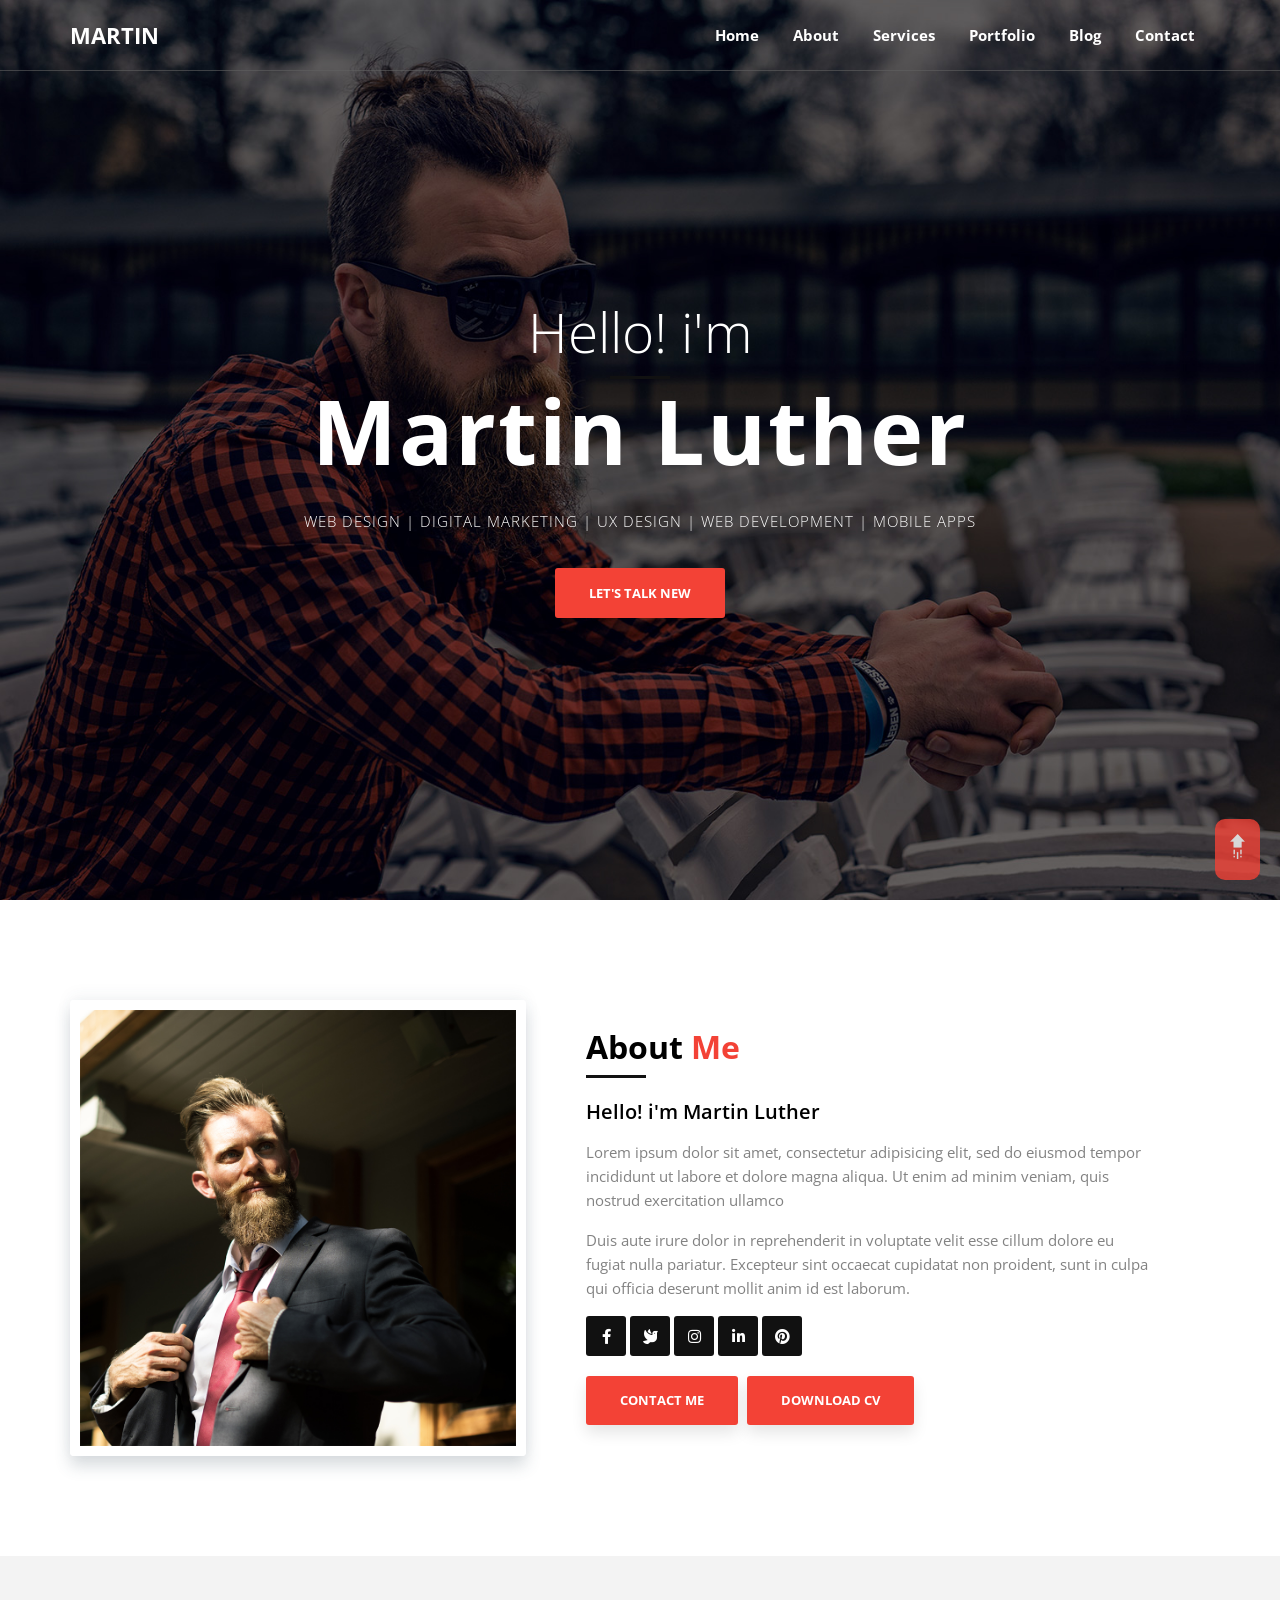
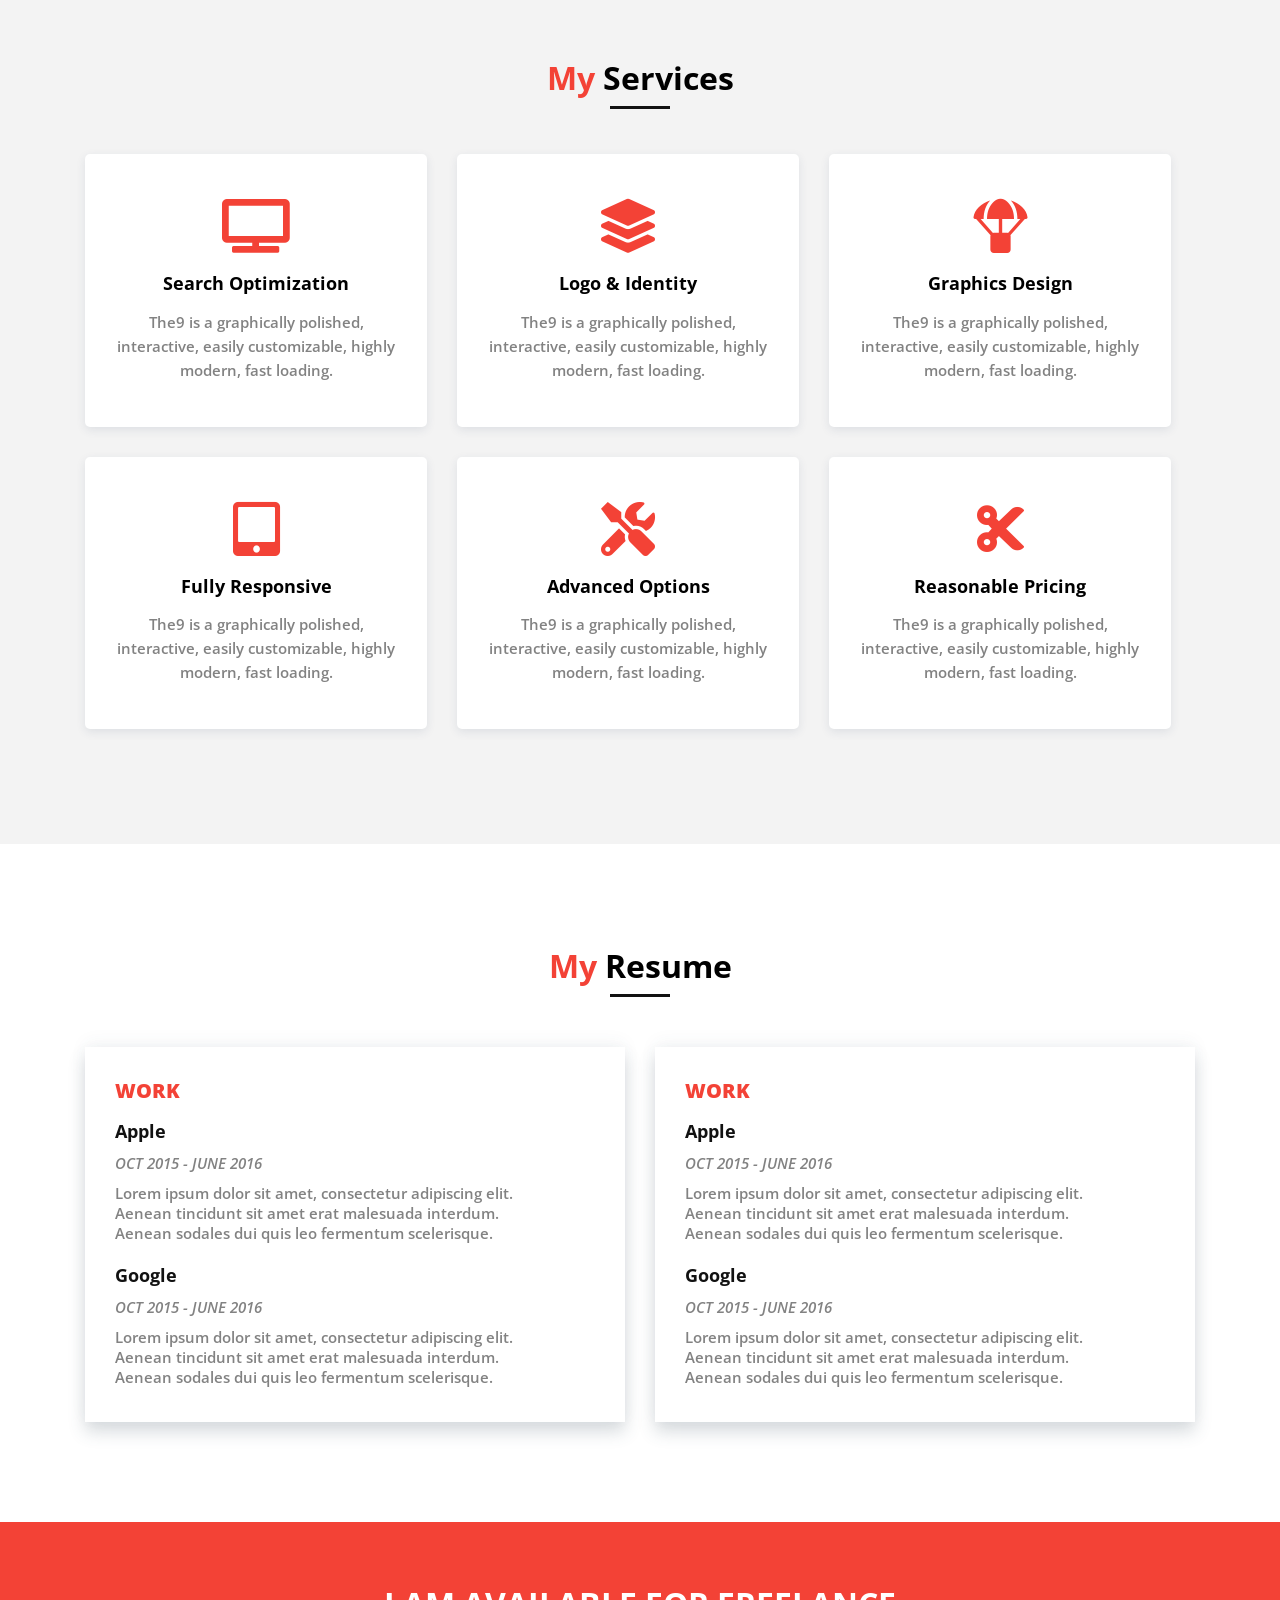
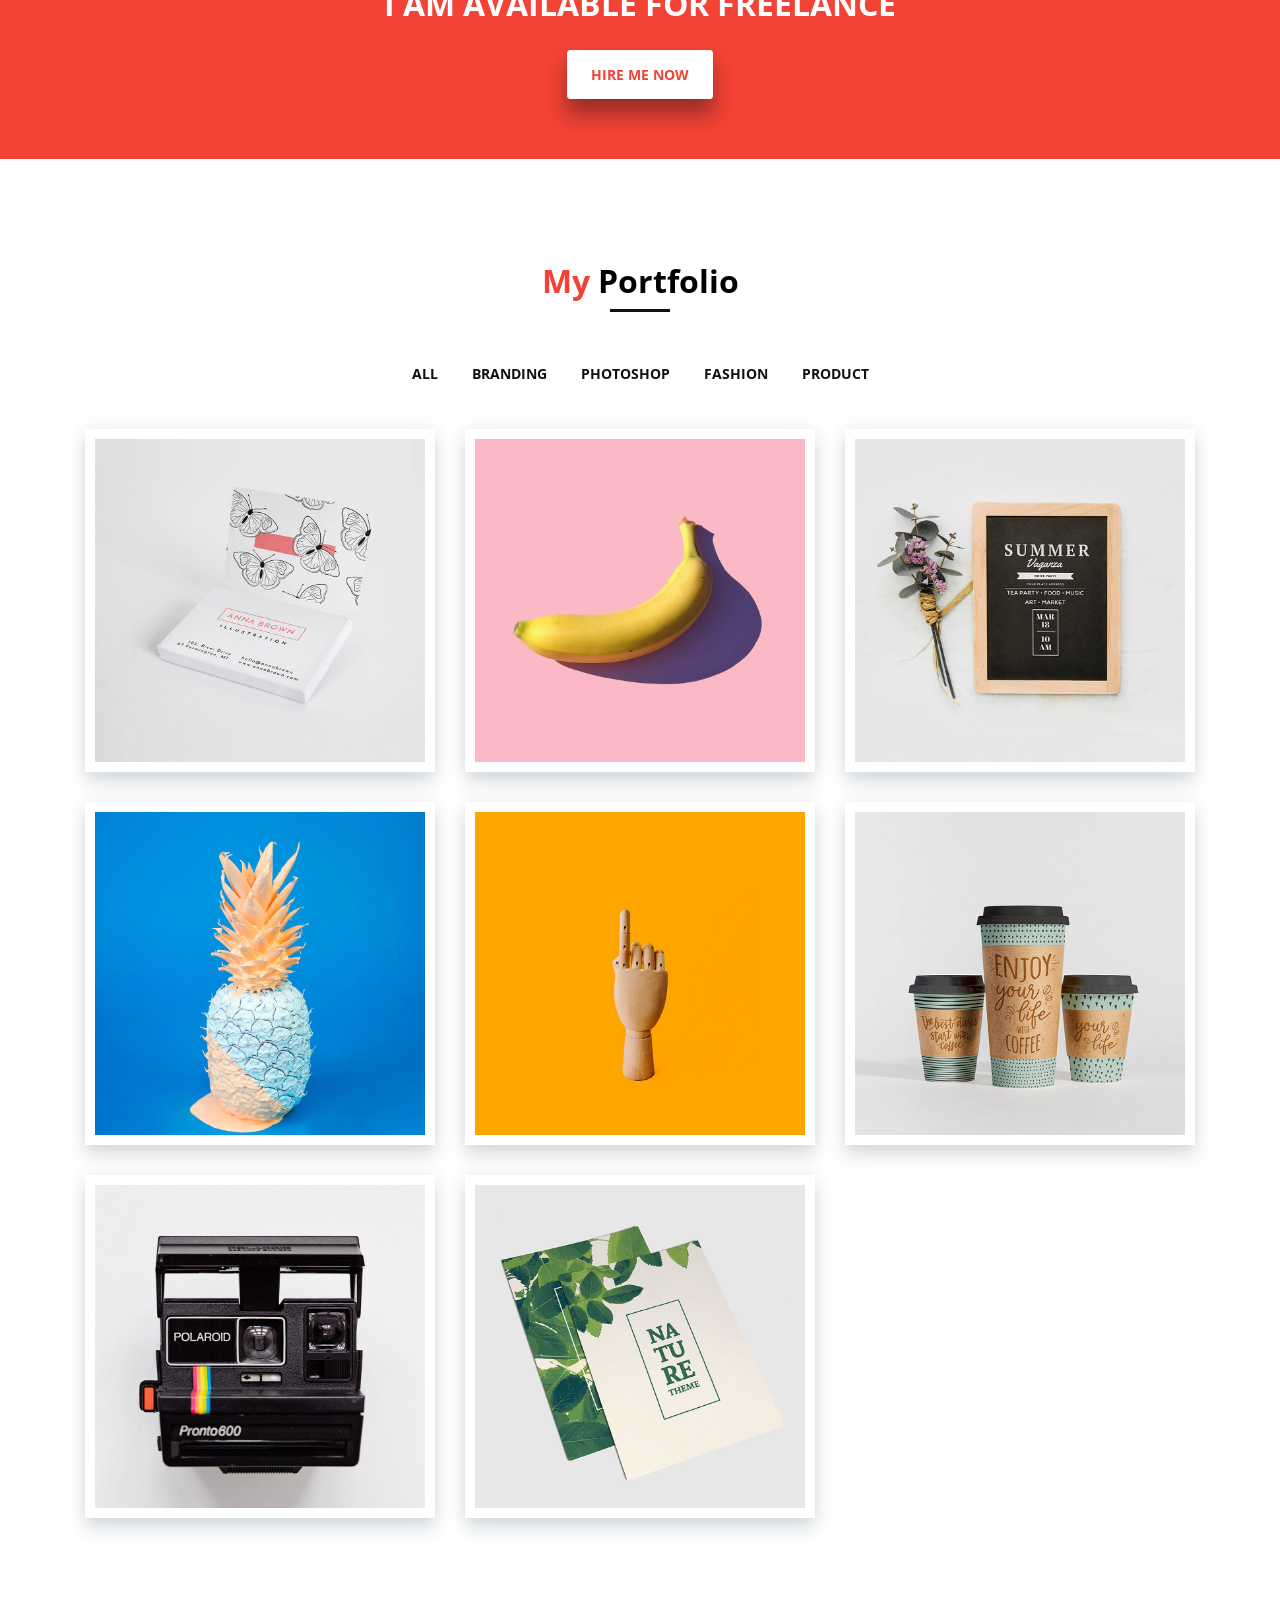
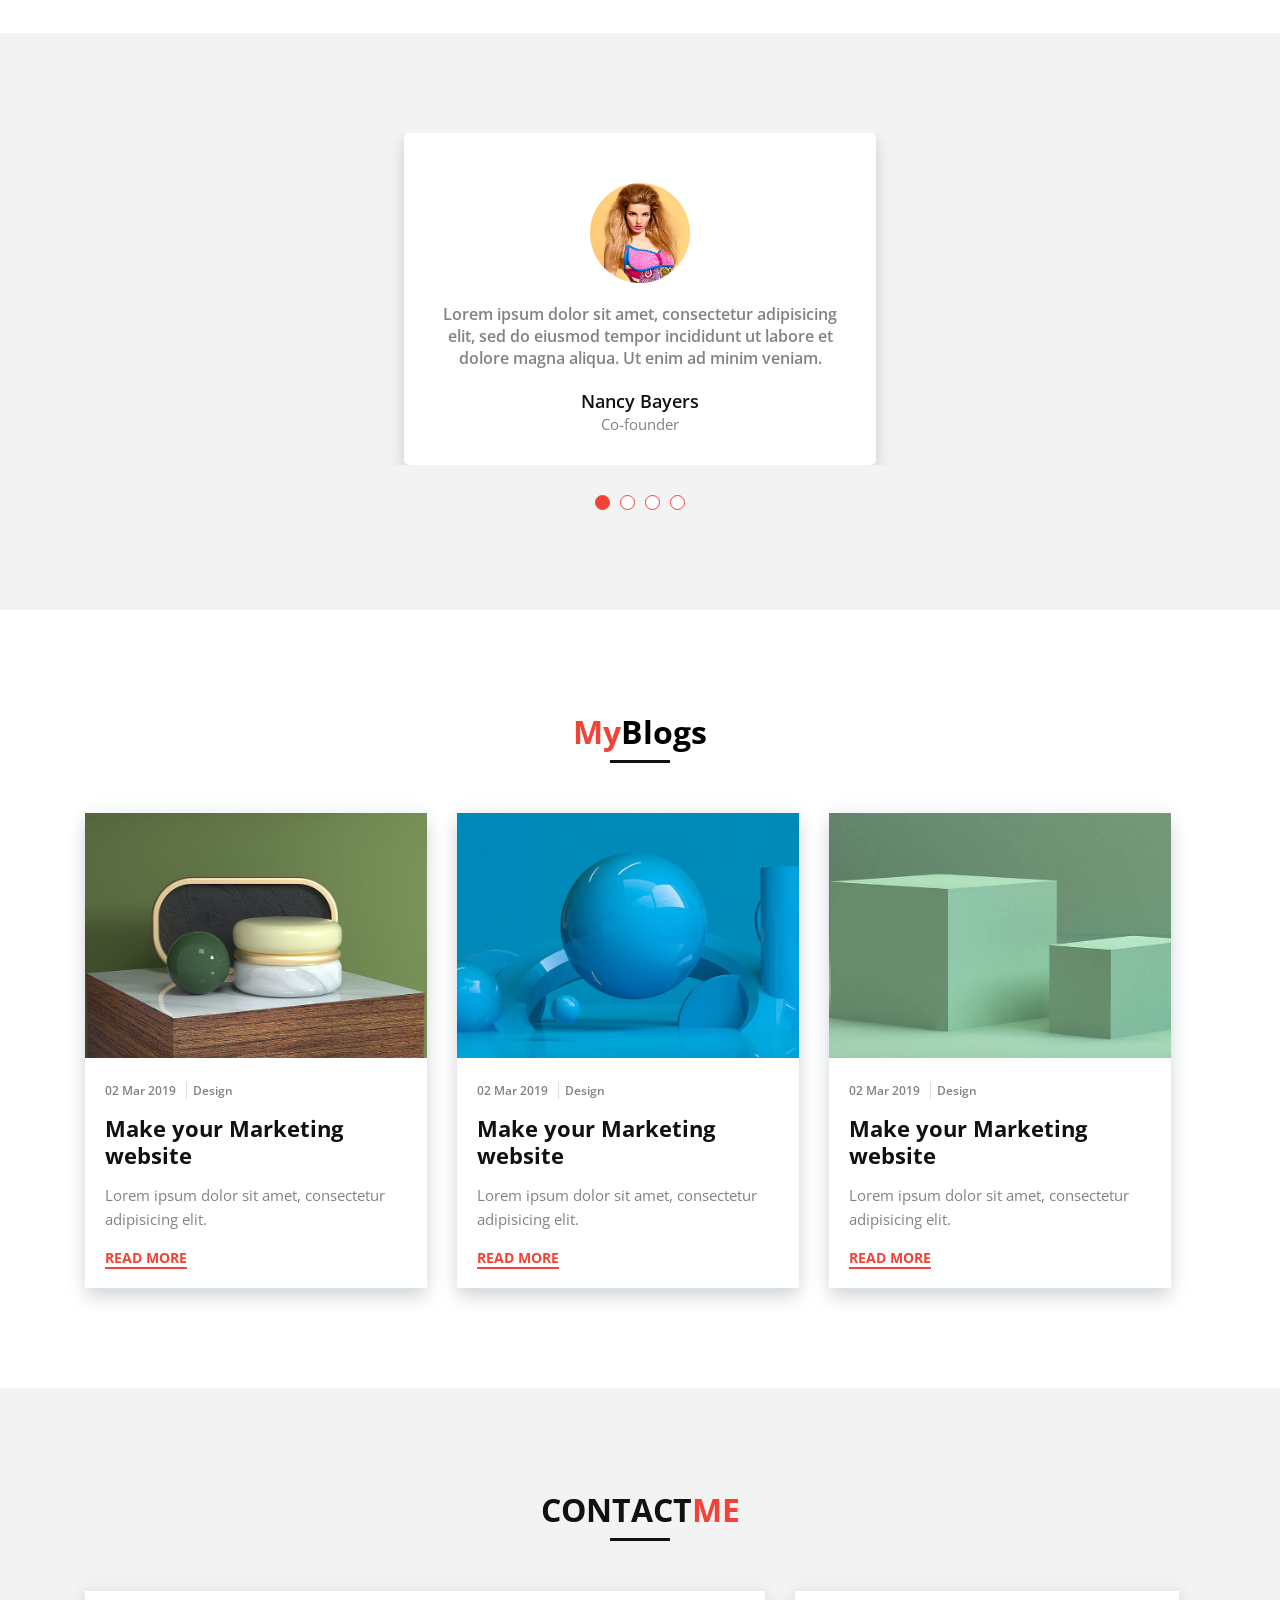
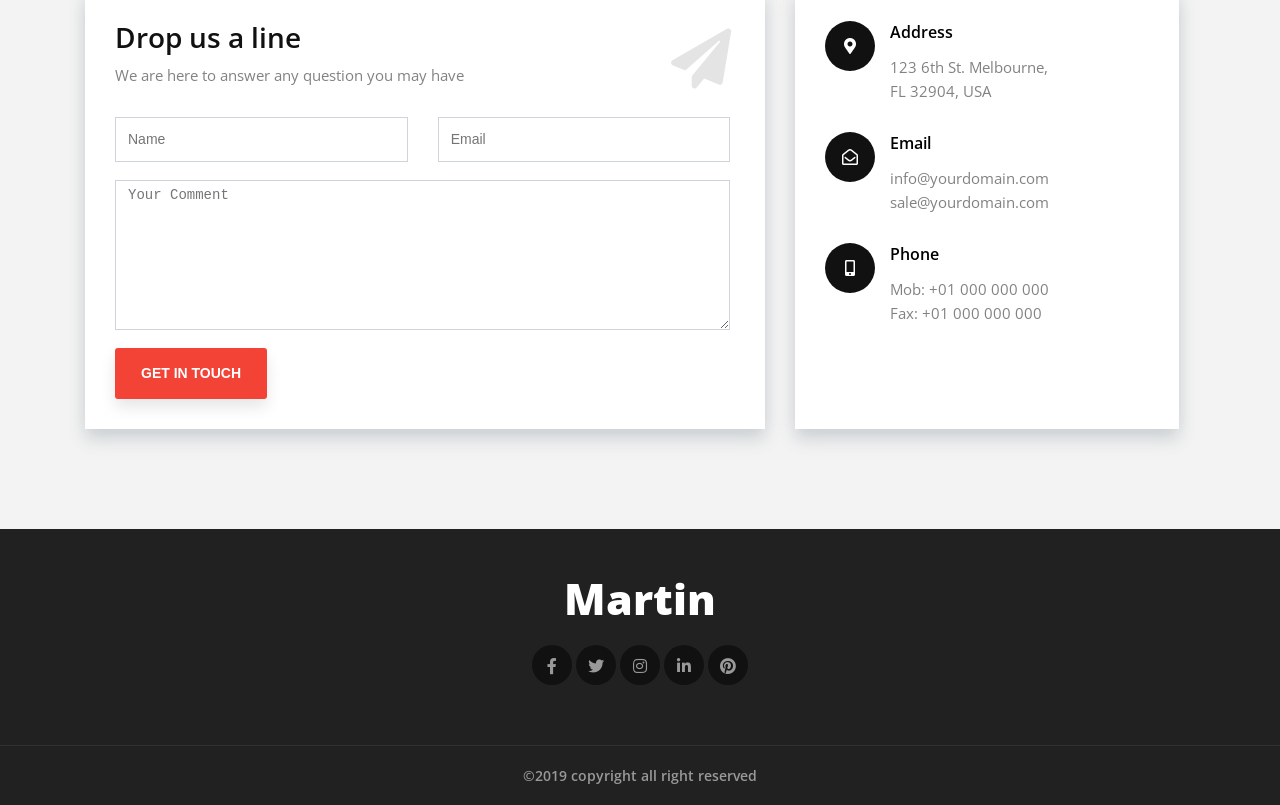
==== commit 2127bd45: "v0.3" ====
--- a/index.html
+++ b/index.html
@@ -9,6 +9,7 @@
     <link rel="preconnect" href="https://fonts.gstatic.com">
     <link href="https://fonts.googleapis.com/css2?family=Open+Sans:wght@300;400;600;700;800&display=swap"rel="stylesheet">
     
+    <link rel="stylesheet" href="css/venobox.min.css">
     <link rel="stylesheet" href="css/slick.min.css">
     <link rel="stylesheet" href="font/flaticon.css">
     <link rel="stylesheet" href="css/all.min.css">
@@ -225,112 +226,112 @@
             <div class="portfolio_content">
                 <div class="portfolio_menu">
                     <ul>
-                        <li>All</li>
-                        <li>Branding</li>
-                        <li>Photoshop</li>
-                        <li>Fashion</li>
-                        <li>Product</li>
+                        <li data-filt="all">All</li>
+                        <li data-filt="Branding">Branding</li>
+                        <li data-filt="Photoshop">Photoshop</li>
+                        <li data-filt="Fashion">Fashion</li>
+                        <li data-filt="Product">Product</li>
                     </ul>
                 </div>
-                <div class="portfolio_item">
+                <div class="filter-container">
                     <div class="row">
                         <div class="portfolio_element">
-                            <div class="portfolio_img">
+                            <div class="filtr-item" data-category="all">
                                 <img src="images/portfolio-1.jpg" alt="image" />
                             </div>
                             <div class="portfolio_info">
-                                <a href="#">
-                                    <i></i>
-                                </a>
-                                <h5>
-                                    <a href="#">Our Photogragphy</a>
-                                </h5>
-                            </div>
-                        </div>
-                        <div class="portfolio_element">
-                            <div class="portfolio_img">
+                                <a class="img_link" data-gall="portfolio_gallery" href="images/portfolio-1.jpg">
+                                    <i></i>
+                                </a>
+                                <h5>
+                                    <a href="#">Our Photogragphy</a>
+                                </h5>
+                            </div>
+                        </div>
+                        <div class="portfolio_element">
+                            <div class="filtr-item" data-category="Branding, Photoshop">
                                 <img src="images/portfolio-2.jpg" alt="image" />
                             </div>
                             <div class="portfolio_info">
-                                <a href="#">
-                                    <i></i>
-                                </a>
-                                <h5>
-                                    <a href="#">Our Photogragphy</a>
-                                </h5>
-                            </div>
-                        </div>
-                        <div class="portfolio_element">
-                            <div class="portfolio_img">
+                                <a class="img_link" data-gall="portfolio_gallery" href="images/portfolio-2.jpg">
+                                    <i></i>
+                                </a>
+                                <h5>
+                                    <a href="#">Our Photogragphy</a>
+                                </h5>
+                            </div>
+                        </div>
+                        <div class="portfolio_element">
+                            <div class="filtr-item" data-category="Fashion, Photoshop">
                                 <img src="images/portfolio-3.jpg" alt="image" />
                             </div>
                             <div class="portfolio_info">
-                                <a href="#">
-                                    <i></i>
-                                </a>
-                                <h5>
-                                    <a href="#">Our Photogragphy</a>
-                                </h5>
-                            </div>
-                        </div>
-                        <div class="portfolio_element">
-                            <div class="portfolio_img">
+                                <a class="img_link" data-gall="portfolio_gallery" href="images/portfolio-3.jpg">
+                                    <i></i>
+                                </a>
+                                <h5>
+                                    <a href="#">Our Photogragphy</a>
+                                </h5>
+                            </div>
+                        </div>
+                        <div class="portfolio_element">
+                            <div class="filtr-item" data-category="Product, Photoshop">
                                 <img src="images/portfolio-4.jpg" alt="image" />
                             </div>
                             <div class="portfolio_info">
-                                <a href="#">
-                                    <i></i>
-                                </a>
-                                <h5>
-                                    <a href="#">Our Photogragphy</a>
-                                </h5>
-                            </div>
-                        </div>
-                        <div class="portfolio_element">
-                            <div class="portfolio_img">
+                                <a class="img_link" data-gall="portfolio_gallery" href="images/portfolio-4.jpg">
+                                    <i></i>
+                                </a>
+                                <h5>
+                                    <a href="#">Our Photogragphy</a>
+                                </h5>
+                            </div>
+                        </div>
+                        <div class="portfolio_element">
+                            <div class="filtr-item" data-category="Product, all">
                                 <img src="images/portfolio-5.jpg" alt="image" />
                             </div>
                             <div class="portfolio_info">
-                                <a href="#">
-                                    <i></i>
-                                </a>
-                                <h5>
-                                    <a href="#">Our Photogragphy</a>
-                                </h5>
-                            </div>
-                        </div>
-                        <div class="portfolio_element">
-                            <div class="portfolio_img">
+                                <a class="img_link" data-gall="portfolio_gallery" href="images/portfolio-5.jpg">
+                                    <i></i>
+                                </a>
+                                <h5>
+                                    <a href="#">Our Photogragphy</a>
+                                </h5>
+                            </div>
+                        </div>
+                        <div class="portfolio_element">
+                            <div class="filtr-item" data-category="1">
                                 <img src="images/portfolio-6.jpg" alt="image" />
                             </div>
                             <div class="portfolio_info">
-                                <a href="#">
-                                    <i></i>
-                                </a>
-                                <h5>
-                                    <a href="#">Our Photogragphy</a>
-                                </h5>
-                            </div>
-                        </div>
-                        <div class="portfolio_element">
-                            <div class="portfolio_img">
+                                <a class="img_link" data-gall="portfolio_gallery" href="images/portfolio-6.jpg">
+                                    <i></i>
+                                </a>
+                                <h5>
+                                    <a href="#">Our Photogragphy</a>
+                                </h5>
+                            </div>
+                        </div>
+                        <div class="portfolio_element">
+                            <div class="filtr-item" data-category="1">
                                 <img src="images/portfolio-7.jpg" alt="image" />
                             </div>
                             <div class="portfolio_info">
-                                <a href="#">
-                                    <i></i>
-                                </a>
-                                <h5>
-                                    <a href="#">Our Photogragphy</a>
-                                </h5>
-                            </div>
-                        </div>
-                        <div class="portfolio_element">
-                            <div class="portfolio_img">
+                                <a class="img_link" data-gall="portfolio_gallery" href="images/portfolio-7.jpg">
+                                    <i></i>
+                                </a>
+                                <h5>
+                                    <a href="#">Our Photogragphy</a>
+                                </h5>
+                            </div>
+                        </div>
+                        <div class="portfolio_element">
+                            <div class="filtr-item" data-category="1">
                                 <img src="images/portfolio-8.jpg" alt="image" />
                             </div>
                             <div class="portfolio_info">
-                                <a href="#">
+                                <a class="img_link" data-gall="portfolio_gallery"href="images/portfolio-8.jpg">
                                     <i></i>
                                 </a>
                                 <h5>
@@ -546,7 +547,9 @@
     <!--footer top end-->
 
     <noscript>You need to enable JavaScript to run this site.</noscript>
-    <script src="js/jquery-1.12.4.min.js"></script>
+    <script src="js/jquery-3.6.0.min.js"></script>
+    <script src="js/filterizr.min.js"></script>
+    <script src="js/venobox.min.js"></script>
     <script src="js/slick.min.js"></script>
     <script src="js/app.js"></script>
 </body>
--- a/css/style.css
+++ b/css/style.css
@@ -493,7 +493,7 @@
     box-shadow: 0 10px 16px rgba(58, 78, 95, 0.2), 0 -5px 16px rgba(58, 78, 95, 0.05);
     position: relative;
 }
-#portfolio .portfolio_element .portfolio_img img{
+#portfolio .portfolio_element .filtr-item img{
     width: 100%;
     display: block;
 }
